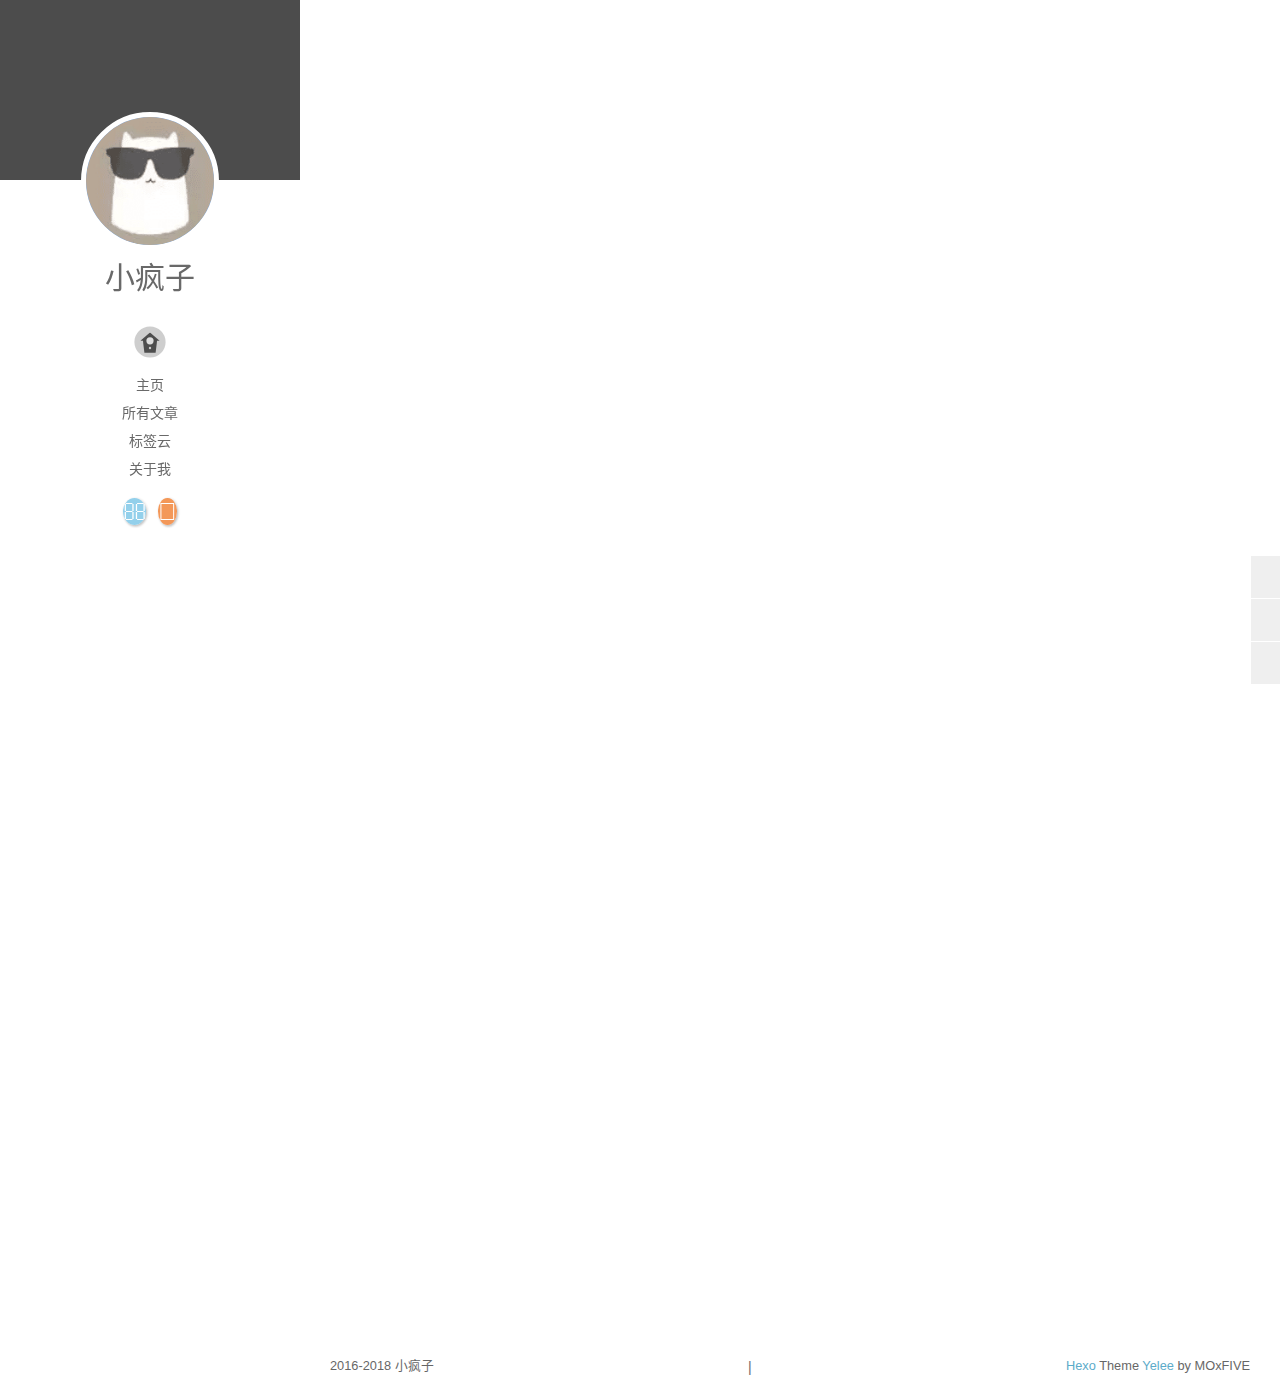
==== index.html @ b0c02532 "Site updated: 2018-03-04 10:33:25" ====
<!DOCTYPE html>
<html lang="zh-CN">
<head>

    <!--[if lt IE 9]>
        <style>body {display: none; background: none !important} </style>
        <meta http-equiv="Refresh" Content="0; url=//outdatedbrowser.com/" />
    <![endif]-->

<meta charset="utf-8">
<meta http-equiv="X-UA-Compatible" content="IE=edge, chrome=1" />
<meta name="viewport" content="width=device-width, initial-scale=1, maximum-scale=1, user-scalable=no">
<meta name="format-detection" content="telephone=no" />
<meta name="author" content="小疯子" />


    
    


<meta property="og:type" content="website">
<meta property="og:title" content="李晓华的博客">
<meta property="og:url" content="http://yoursite.com/index.html">
<meta property="og:site_name" content="李晓华的博客">
<meta property="og:locale" content="zh-CN">
<meta name="twitter:card" content="summary">
<meta name="twitter:title" content="李晓华的博客">

<link rel="apple-touch-icon" href= "/apple-touch-icon.png">


    <link rel="alternate" href="/atom.xml" title="李晓华的博客" type="application/atom+xml">



    <link rel="shortcut icon" href="/favicon.png">



    <link href="//cdn.bootcss.com/animate.css/3.5.1/animate.min.css" rel="stylesheet">



    <link href="//cdn.bootcss.com/fancybox/2.1.5/jquery.fancybox.min.css" rel="stylesheet">



    <script src="//cdn.bootcss.com/pace/1.0.2/pace.min.js"></script>
    <link href="//cdn.bootcss.com/pace/1.0.2/themes/blue/pace-theme-minimal.css" rel="stylesheet">


<link rel="stylesheet" href="/css/style.css">


    <style> .article { opacity: 0;} </style>


<link href="//cdn.bootcss.com/font-awesome/4.6.3/css/font-awesome.min.css" rel="stylesheet">


<title>李晓华的博客</title>

<script src="//cdn.bootcss.com/jquery/2.2.4/jquery.min.js"></script>
<script src="//cdn.bootcss.com/clipboard.js/1.5.10/clipboard.min.js"></script>

<script>
    var yiliaConfig = {
        fancybox: true,
        animate: true,
        isHome: true,
        isPost: false,
        isArchive: false,
        isTag: false,
        isCategory: false,
        fancybox_js: "//cdn.bootcss.com/fancybox/2.1.5/jquery.fancybox.min.js",
        scrollreveal: "//cdn.bootcss.com/scrollReveal.js/3.1.4/scrollreveal.min.js",
        search: 
    }
</script>


    <script> yiliaConfig.jquery_ui = [false]; </script>



    <script> yiliaConfig.rootUrl = "\/";</script>






</head>
<body>
  <div id="container">
    <div class="left-col">
    <div class="overlay"></div>
<div class="intrude-less">
    <header id="header" class="inner">
        <a href="/" class="profilepic">
            <img src="/img/avatar.png" class="animated zoomIn">
        </a>
        <hgroup>
          <h1 class="header-author"><a href="/">小疯子</a></h1>
        </hgroup>

        

        


        
            <div id="switch-btn" class="switch-btn">
                <div class="icon">
                    <div class="icon-ctn">
                        <div class="icon-wrap icon-house" data-idx="0">
                            <div class="birdhouse"></div>
                            <div class="birdhouse_holes"></div>
                        </div>
                        <div class="icon-wrap icon-ribbon hide" data-idx="1">
                            <div class="ribbon"></div>
                        </div>
                        
                        <div class="icon-wrap icon-link hide" data-idx="2">
                            <div class="loopback_l"></div>
                            <div class="loopback_r"></div>
                        </div>
                        
                        
                        <div class="icon-wrap icon-me hide" data-idx="3">
                            <div class="user"></div>
                            <div class="shoulder"></div>
                        </div>
                        
                    </div>
                    
                </div>
                <div class="tips-box hide">
                    <div class="tips-arrow"></div>
                    <ul class="tips-inner">
                        <li>Menu</li>
                        <li>Tags</li>
                        
                        <li>Friends</li>
                        
                        
                        <li>About Me</li>
                        
                    </ul>
                </div>
            </div>
        

        <div id="switch-area" class="switch-area">
            <div class="switch-wrap">
                <section class="switch-part switch-part1">
                    <nav class="header-menu">
                        <ul>
                        
                            <li><a href="/">主页</a></li>
                        
                            <li><a href="/archives/">所有文章</a></li>
                        
                            <li><a href="/tags/">标签云</a></li>
                        
                            <li><a href="/about/">关于我</a></li>
                        
                        </ul>
                    </nav>
                    <nav class="header-nav">
                        <ul class="social">
                            
                                <a class="fa Email" href="mailto:123@123.com" title="Email"></a>
                            
                                <a class="fa GitHub" href="#" title="GitHub"></a>
                            
                                <a class="fa RSS" href="/atom.xml" title="RSS"></a>
                            
                        </ul>
                    </nav>
                </section>
                
                
                <section class="switch-part switch-part2">
                    <div class="widget tagcloud" id="js-tagcloud">
                        <ul class="tag-list"><li class="tag-list-item"><a class="tag-list-link" href="/tags/段子/">段子</a></li></ul>
                    </div>
                </section>
                
                
                
                <section class="switch-part switch-part3">
                    <div id="js-friends">
                    
                      <a class="main-nav-link switch-friends-link" href="https://hexo.io">Hexo</a>
                    
                      <a class="main-nav-link switch-friends-link" href="https://pages.github.com/">GitHub</a>
                    
                      <a class="main-nav-link switch-friends-link" href="http://moxfive.xyz/">MOxFIVE</a>
                    
                    </div>
                </section>
                

                
                
                <section class="switch-part switch-part4">
                
                    <div id="js-aboutme">专注于前端</div>
                </section>
                
            </div>
        </div>
    </header>                
</div>
    </div>
    <div class="mid-col">
      <nav id="mobile-nav">
      <div class="overlay">
          <div class="slider-trigger"></div>
          <h1 class="header-author js-mobile-header hide"><a href="/" title="回到主页">小疯子</a></h1>
      </div>
    <div class="intrude-less">
        <header id="header" class="inner">
            <a href="/" class="profilepic">
                <img src="/img/avatar.png" class="animated zoomIn">
            </a>
            <hgroup>
              <h1 class="header-author"><a href="/" title="回到主页">小疯子</a></h1>
            </hgroup>
            
            <nav class="header-menu">
                <ul>
                
                    <li><a href="/">主页</a></li>
                
                    <li><a href="/archives/">所有文章</a></li>
                
                    <li><a href="/tags/">标签云</a></li>
                
                    <li><a href="/about/">关于我</a></li>
                
                <div class="clearfix"></div>
                </ul>
            </nav>
            <nav class="header-nav">
                        <ul class="social">
                            
                                <a class="fa Email" target="_blank" href="mailto:123@123.com" title="Email"></a>
                            
                                <a class="fa GitHub" target="_blank" href="#" title="GitHub"></a>
                            
                                <a class="fa RSS" target="_blank" href="/atom.xml" title="RSS"></a>
                            
                        </ul>
            </nav>
        </header>                
    </div>
    <link class="menu-list" tags="Tags" friends="Friends" about="About Me"/>
</nav>
      <div class="body-wrap">
  
    <article id="post-2" class="article article-type-post" itemscope itemprop="blogPost">
  
    <div class="article-meta">
      <a href="/2018/03/04/2/" class="article-date">
      <time datetime="2018-03-04T02:31:20.000Z" itemprop="datePublished">2018-03-04</time>
</a>


    </div>
  
  <div class="article-inner">
    
      <input type="hidden" class="isFancy" />
    
    
      <header class="article-header">
        
  
    <h1 itemprop="name">
      <a class="article-title" href="/2018/03/04/2/">2</a>
    </h1>
  

      </header>
      
    
    <div class="article-entry" itemprop="articleBody">
      
          
        <p>您可以在命令中指定文章的布局（layout），默认为 post，可以通过修改 _config.yml 中的 default_layout 参数来指定默认布局。</p>

      
    </div>
    
    <div class="article-info article-info-index">
      
      

      
      
      <div class="clearfix"></div>
    </div>
    
  </div>
  
</article>









  
    <article id="post-20180001" class="article article-type-post" itemscope itemprop="blogPost">
  
    <div class="article-meta">
      <a href="/2018/03/03/20180001/" class="article-date">
      <time datetime="2018-03-03T06:31:44.000Z" itemprop="datePublished">2018-03-03</time>
</a>


    </div>
  
  <div class="article-inner">
    
      <input type="hidden" class="isFancy" />
    
    
      <header class="article-header">
        
  
    <h1 itemprop="name">
      <a class="article-title" href="/2018/03/03/20180001/">转折</a>
    </h1>
  

      </header>
      
    
    <div class="article-entry" itemprop="articleBody">
      
          
        <p>有一天，一位记者来到了一片牧场，看见了一位农夫在喂牛</p>
<p>记者便上去搭讪道：“请问您每天给你的牛喂些什么呢？”</p>
<p>农夫说：“你问的是黑牛还是白牛？”</p>
<p>记者：“黑牛”</p>
<p>农夫：“玉米和小麦”</p>
<p>记者：“那白牛呢？”</p>
<p>农夫：“玉米和小麦”</p>
<p>记者愣了一下又问：“那您每天给它们喂多少斤啊？”</p>
<p>农夫：“你问的是黑牛还是白牛？”</p>
<p>记者：“黑牛”</p>
<p>农夫：“5斤”</p>
<p>记者：“那白牛呢？”</p>
<p>农夫：“5斤”</p>
<p>记者有点不耐烦，便质疑地问：“为什么同样的答案你却偏偏要让问我两次？”</p>
<p>农夫淡淡地说：“因为黑牛是我的”</p>
<p>记者：“那白牛呢？”</p>
<p>农夫：“也是我的”</p>
<p><img src="D:\文件\搭建个人博客过程\myblog\source\_posts\测试博客插图\01.jpeg" alt=""><br><img src="D:\文件\搭建个人博客过程\myblog\source\_posts\测试博客插图\01.jpeg" width="50%" height="50%"></p>
<div align="center"><br><img src="D:\文件\搭建个人博客过程\myblog\source\_posts\测试博客插图\01.jpeg" width="50%" height="50%"><br></div>
      
    </div>
    
    <div class="article-info article-info-index">
      
      

      
    <div class="article-tag tagcloud">
        <ul class="article-tag-list"><li class="article-tag-list-item"><a class="article-tag-list-link" href="/tags/段子/">段子</a></li></ul>
    </div>

      
      <div class="clearfix"></div>
    </div>
    
  </div>
  
</article>









  
  
</div>
      <footer id="footer">
    <div class="outer">
        <div id="footer-info">
            <div class="footer-left">
                <i class="fa fa-copyright"></i> 
                2016-2018 小疯子
            </div>
            <div class="footer-right">
                <a href="http://hexo.io/" target="_blank" title="A fast, simple &amp; powerful blog framework">Hexo</a>  Theme <a href="https://github.com/MOxFIVE/hexo-theme-yelee" target="_blank" title="Another simple and elegant theme for Hexo  v3.5">Yelee</a> by MOxFIVE <i class="fa fa-heart animated infinite pulse"></i>
            </div>
        </div>
        
            <div class="visit">
                
                    <span id="busuanzi_container_site_pv" style='display:none'>
                        <span id="site-visit" title="Site Visitors"><i class="fa fa-user" aria-hidden="true"></i><span id="busuanzi_value_site_uv"></span>
                        </span>
                    </span>
                
                
                    <span>| </span>
                
                
                    <span id="busuanzi_container_page_pv" style='display:none'>
                        <span id="page-visit"  title="Page Hits"><i class="fa fa-eye animated infinite pulse" aria-hidden="true"></i><span id="busuanzi_value_page_pv"></span>
                        </span>
                    </span>
                
            </div>
        
    </div>
</footer>
    </div>
    
<script data-main="/js/main.js" src="//cdn.bootcss.com/require.js/2.2.0/require.min.js"></script>

    <script>
        $(document).ready(function() {
            var iPad = window.navigator.userAgent.indexOf('iPad');
            if (iPad > -1 || $(".left-col").css("display") === "none") {
                var bgColorList = ["#9db3f4", "#414141", "#e5a859", "#f5dfc6", "#c084a0", "#847e72", "#cd8390", "#996731"];
                var bgColor = Math.ceil(Math.random() * (bgColorList.length - 1));
                $("body").css({"background-color": bgColorList[bgColor], "background-size": "cover"});
            }
            else {
                var backgroundnum = 5;
                var backgroundimg = "url(/background/bg-x.jpg)".replace(/x/gi, Math.ceil(Math.random() * backgroundnum));
                $("body").css({"background": backgroundimg, "background-attachment": "fixed", "background-size": "cover"});
            }
        })
    </script>





<div class="scroll" id="scroll">
    <a href="#" title="Back to Top"><i class="fa fa-arrow-up"></i></a>
    <a href="#comments" onclick="load$hide();" title="Comments"><i class="fa fa-comments-o"></i></a>
    <a href="#footer" title="Go to Bottom"><i class="fa fa-arrow-down"></i></a>
</div>
<script>
    // Open in New Window
    
        var oOpenInNew = {
            
            
            
            
            
            
             archives: ".archive-article-title", 
             miniArchives: "a.post-list-link", 
            
             friends: "#js-friends a", 
             socail: ".social a" 
        }
        for (var x in oOpenInNew) {
            $(oOpenInNew[x]).attr("target", "_blank");
        }
    
</script>

<script async src="https://dn-lbstatics.qbox.me/busuanzi/2.3/busuanzi.pure.mini.js">
</script>
  </div>
</body>
</html>
---- css/style.css ----
body {
  width: 100%;
}
body:before,
body:after {
  content: "";
  display: table;
}
body:after {
  clear: both;
}
html,
body,
div,
span,
applet,
object,
iframe,
h1,
h2,
h3,
h4,
h5,
h6,
p,
blockquote,
pre,
a,
abbr,
acronym,
address,
big,
cite,
code,
del,
dfn,
em,
img,
ins,
kbd,
q,
s,
samp,
small,
strike,
strong,
sub,
sup,
tt,
var,
dl,
dt,
dd,
ol,
ul,
li,
fieldset,
form,
label,
legend,
table,
caption,
tbody,
tfoot,
thead,
tr,
th,
td {
  margin: 0;
  padding: 0;
  border: 0;
  outline: 0;
  font-weight: inherit;
  font-style: inherit;
  font-family: inherit;
  font-size: 100%;
  vertical-align: baseline;
}
body {
  line-height: 1;
  color: #000;
  background: #fff;
}
ol,
ul {
  list-style: none;
}
table {
  border-collapse: separate;
  border-spacing: 0;
  vertical-align: middle;
}
caption,
th,
td {
  text-align: left;
  font-weight: normal;
  vertical-align: middle;
}
a img {
  border: none;
}
ol {
  list-style: decimal;
  padding-left: 20px;
}
ul {
  list-style: none;
}
input,
button {
  margin: 0;
  padding: 0;
}
input::-moz-focus-inner,
button::-moz-focus-inner {
  border: 0;
  padding: 0;
}
html {
  font-size: 16px;
}
body {
  font-family: "Lucida Grande", Verdana, "Helvetica Neue", Arial, "Microsoft YaHei", "PingFang SC", "Hiragino Sans GB", "WenQuanYi Micro Hei", sans-serif;
  background: #fff;
  text-rendering: optimizeLegibility;
  -moz-osx-font-smoothing: grayscale;
  -moz-font-feature-settings: "liga" on;
  color: #333;
  -webkit-overflow-scrolling: touch;
}
::selection {
  background: rgba(147,181,224,0.6);
  color: #fff;
}
h2,
h3,
h4,
h5,
h6 {
  font-family: Times, Georgia, serif;
  font-weight: bold;
}
h1,
h2,
h3 {
  display: block;
}
h1 {
  font-size: 1.6rem;
  font-family: "Segoe UI", "Lucida Grande", Verdana, "Helvetica Neue", Arial, "Microsoft YaHei", "PingFang SC", "Hiragino Sans GB", "WenQuanYi Micro Hei", sans-serif;
}
h2 {
  font-size: 1.4rem;
}
h3 {
  font-size: 1.15rem;
}
h4,
h5,
h6 {
  font-size: 1rem;
}
a {
  text-decoration: none;
  outline-width: 0;
  color: #258fb8;
  outline: none;
}
.alignleft {
  float: left;
}
.alignright {
  float: right;
}
.clearfix {
  *zoom: 1;
}
.clearfix:after {
  content: "";
  display: table;
  clear: both;
}
.inner {
  width: 1000px;
  margin: 0 auto;
}
.hide {
  display: none;
}
@media screen and (max-width: 1040px) {
  .inner {
    width: 100%;
  }
}
#container {
  min-height: 100%;
}
#container #mobile-nav {
  display: none;
}
#container #mobile-nav .overlay {
  height: 110px;
  position: absolute;
  width: 100%;
  background: #4d4d4d;
}
#container #mobile-nav .overlay.fixed {
  position: fixed;
  height: 42px;
  z-index: 99;
}
#container #mobile-nav #header {
  padding: 10px 0 0 0;
}
#container #mobile-nav #header .profilepic {
  display: block;
  position: relative;
  z-index: 100;
}
#container #mobile-nav #header .header-menu {
  height: auto;
  margin: 10px;
}
#container #mobile-nav #header .header-menu ul {
  text-align: center;
  cursor: default;
}
#container #mobile-nav #header .header-menu li {
  display: inline-block;
  margin: 3px;
}
#container .left-col {
  background: rgba(255,255,255,0.85);
  width: 300px;
  position: fixed;
  opacity: 1;
  -webkit-transition: all 0.2s ease-in;
  -moz-transition: all 0.2s ease-in;
  -ms-transition: all 0.2s ease-in;
  transition: all 0.2s ease-in;
  height: 100%;
  overflow-y: auto;
}
#container .left-col .overlay {
  width: 100%;
  height: 180px;
  background-color: #000;
  position: absolute;
  opacity: 0.7;
}
#container .left-col .intrude-less {
  width: 76%;
  text-align: center;
  margin: 112px auto 0;
}
#container .left-col li:hover {
  background: none;
  font-weight: bold;
}
#container .mid-col {
  position: absolute;
  right: 0;
  min-height: 100%;
  background: rgba(255,255,255,0.8);
  left: 300px;
  width: auto;
}
@media screen and (max-width: 800px) {
  #container .left-col {
    display: none;
  }
  #container .mid-col {
    left: 0;
  }
  #container #header .header-nav {
    position: relative;
  }
  #container #header .header-menu {
    line-height: 1.3;
    min-height: 3rem;
  }
  #container .header-author.fixed {
    position: fixed;
    top: -8px;
    width: 100%;
    color: #ddd;
  }
  #container .header-author.fixed a {
    color: #fff;
  }
  #container .overlay .slider-trigger {
    position: absolute;
    z-index: 101;
    bottom: 0;
    left: 0;
    width: 42px;
    height: 42px;
  }
  #container .overlay .slider-trigger:hover {
    background: #444;
  }
  #container .overlay .slider-trigger:before {
    color: #ddd;
    content: "\f00b";
    font: 16px FontAwesome;
    width: 16px;
    height: 16px;
    margin-left: 9px;
    margin-top: 14px;
    display: block;
  }
  #container .article-header {
    border-left: none;
    padding: 0;
    border-bottom: 1px dotted #ddd;
  }
  #container .article-header h1 {
    margin-bottom: 2px;
  }
  #container #header .header-subtitle {
    padding: 0 3em;
    font-size: 1em;
  }
  #container .article-info-index.article-info {
    padding-top: 10px;
    margin: 0;
    border-top: 1px solid #ddd;
  }
  #container .article-info-post.article-info {
    margin: 0;
    padding-top: 10px;
    border: none;
  }
  #container #viewer-box .viewer-box-l {
    font-size: 14px;
  }
  #container .article {
    margin: 0.625rem 10px;
  }
  #container .article .article-entry {
    padding-left: 0;
    padding-right: 0;
  }
  #container .article .article-entry .highlight {
    padding: 0.35em 0.6em;
  }
  #container .article .article-title {
    display: block;
    margin: 0;
    font-size: 1.5rem;
    font-weight: bold;
  }
  #container .article .article-meta {
    display: none;
  }
  #container .article-inner {
    padding: 12px;
  }
  #container .archive-article-inner .article-meta {
    top: 0;
    margin-top: 0.5em;
  }
  #container .archives .archive-article {
    padding: 0;
  }
  #container .archives .archive-article-date {
    margin-right: 0;
  }
  #container .archives .article-info {
    display: none;
  }
  #container .archive-article-inner .article-meta .archive-article-date,
  #container .share {
    padding: 3px 10px;
  }
  #container .duoshuo {
    padding: 0 13px;
  }
  #container #disqus_thread {
    padding: 0 13px;
  }
  #container #mobile-nav {
    display: block;
  }
  #container #page-nav .extend {
    opacity: 1;
  }
  #container #page-nav {
    margin-top: 1em;
  }
  #container #page-nav .page-number {
    margin-bottom: 1.5em;
  }
  #container .instagram .open-ins {
    left: 2px;
    top: -30px;
    color: #aaa;
  }
  #container .info-on-right {
    float: initial;
  }
  #container .archives-wrap {
    margin: 10px 10px 0px;
    padding: 10px;
    padding-right: 0;
  }
  #container .archives-wrap .archive-year-wrap {
    position: relative;
    padding: 0 0 0 0;
  }
  #container .archives-wrap .archive-year-wrap a {
    padding: 0 0 0 0;
  }
  #container .archives-wrap h1 {
    font-size: 1.2em;
    margin-bottom: 0.3em;
  }
  #container .archives .archive-article {
    padding: 10px 0;
    margin-left: 0;
  }
  #container #footer .footer-left {
    float: initial;
    margin-bottom: 0.5em;
  }
  #container #footer .footer-right {
    float: initial;
    margin-bottom: 1em;
  }
  #container #footer .visit {
    margin: 0;
  }
  #container .article-category::before {
    display: none;
  }
  #container .article-tag::before {
    display: none;
  }
  #container .article-meta time:before {
    display: none;
  }
  #container .visit {
    margin-top: 1em;
  }
  #container #tocButton {
    z-index: 100;
    position: fixed;
    left: 0.5em;
    top: auto; /*In order to cover style in article.styl*/
    bottom: 10px;
    padding: 0.2em 0.4em;
    border-radius: 6px;
    border-style: outset;
    background: rgba(255,255,255,0.7);
    font-size: 1em;
    font-weight: bold;
    color: #808080;
  }
  #container #tocButton:hover {
    color: #88acdb;
    font-size: 1em;
  }
  #container .toc-article {
    display: none;
    z-index: 99;
    left: 0;
    top: 38%;
    bottom: 1em;
    height: auto;
    max-height: 58%;
    width: none;
    width: auto;
    min-width: 7em;
    max-width: 61.8%;
    overflow: auto;
    margin-left: 0;
    padding: 10px;
    padding-left: 0;
    border-radius: 2.8%;
    background: none;
    font-size: 1em;
    line-height: 1.25em;
  }
  #container .toc-article .toc-title {
    display: none;
    padding: 0.3em;
    color: #fff;
    background: #d3d3d3;
    border-radius: 3px;
  }
  #container .toc-article .toc {
    padding: 0.5em;
  }
  #container .toc-article ol {
    margin: 0;
    padding: 0.5em;
    border-radius: 5px;
    background: rgba(255,255,255,0.85);
  }
  #container .toc-article ol ol {
    padding: 0.1em 0;
    padding-left: 1.2em;
  }
  #container .toc-article a {
    color: #767676;
  }
  #container .copyright {
    width: 90%;
    padding: 0.5em 0.8em;
  }
  #container .scroll {
    right: 1.2em;
  }
  #container .scroll li {
    font-size: 1.7em;
  }
  #container .hide-labels {
    z-index: 100;
    position: fixed;
    left: 0.5em;
    top: auto;
    bottom: 10px;
    padding: 0.2em 0.4em;
    border-radius: 6px;
    border-style: outset;
    opacity: 0.9;
    background: rgba(255,255,255,0.8);
    font-weight: bold;
    color: #808080;
  }
  #container #post-nav-button {
    display: none;
  }
  #container .post-list {
    visibility: hidden;
  }
  #container .ua {
    display: none !important;
  }
  #container .copyright {
    font-size: 16px;
  }
  #container .copyright .copy-path {
    display: none;
  }
  #container .tags a {
    line-height: 45px;
  }
}
.header-author {
  text-align: center;
  margin: 13px 0;
  font-family: Times, Georgia, serif;
  font-size: 30px;
  -webkit-transition: 0.3s;
  -moz-transition: 0.3s;
  -ms-transition: 0.3s;
  transition: 0.3s;
}
#header {
  width: 100%;
}
#header a {
  color: #696969;
}
#header a:hover {
  color: #b0a0aa;
}
#header .profilepic {
  text-align: center;
  display: block;
  border: 5px solid #fff;
  border-radius: 50%;
  width: 128px;
  height: 128px;
  margin: 0 auto;
  position: relative;
  overflow: hidden;
  background: #88acdb;
  -webkit-box-orient: horizontal;
  -webkit-box-pack: center;
  -webkit-box-align: center;
  text-align: center;
}
#header .profilepic img {
  width: 100%;
  height: 100%;
  border-radius: 50%;
  -webkit-animation-duration: 0.4s;
  -moz-animation-duration: 0.4s;
  -ms-animation-duration: 0.4s;
  animation-duration: 0.4s;
  -webkit-animation-delay: 0.3s;
  -moz-animation-delay: 0.3s;
  -ms-animation-delay: 0.3s;
  animation-delay: 0.3s;
  -webkit-animation-duration: 0.4s;
  -webkit-animation-delay: 0.3s;
}
#header .profilepic:hover {
  background: #fff;
  border: 5px solid #88acdb;
  -webkit-box-shadow: 0 0 1.5em #88acdb;
  box-shadow: 0 0 1.5em #88acdb;
  -webkit-animation: profilepic 0.15s linear infinite alternate;
  -moz-animation: profilepic 0.15s linear infinite alternate;
  -ms-animation: profilepic 0.15s linear infinite alternate;
  animation: profilepic 0.15s linear infinite alternate;
  -webkit-animation: profilepic 0.15s linear infinite alternate;
}
@-moz-keyframes profilepic {
  0% {
    right: 4px;
    top: 1x;
  }
  100% {
    right: 0px;
    top: -1px;
  }
}
@-webkit-keyframes profilepic {
  0% {
    right: 4px;
    top: 1x;
  }
  100% {
    right: 0px;
    top: -1px;
  }
}
@-o-keyframes profilepic {
  0% {
    right: 4px;
    top: 1x;
  }
  100% {
    right: 0px;
    top: -1px;
  }
}
@keyframes profilepic {
  0% {
    right: 4px;
    top: 1x;
  }
  100% {
    right: 0px;
    top: -1px;
  }
}
#header .header-subtitle {
  text-align: center;
  color: #999;
  font-size: 0.875rem;
  line-height: 1.75;
  overflow: hidden;
  text-overflow: ellipsis;
  display: -webkit-box;
  -webkit-line-clamp: 2;
  -webkit-box-orient: vertical;
}
#header .header-menu {
  font-weight: 550;
  line-height: 1.75rem;
  font-family: inherit;
  cursor: pointer;
  text-transform: uppercase;
  float: none;
  min-height: 5.25rem;
  max-height: 8.75rem;
  overflow: visible;
  text-align: center;
  display: -webkit-box;
  -webkit-box-orient: horizontal;
  -webkit-box-pack: center;
  -webkit-box-align: center;
}
#header .header-menu li {
  cursor: default;
}
#header .header-menu li a {
  font-size: 0.875rem;
  min-width: 300px;
}
#header .switch-area {
  position: relative;
  width: 100%;
  overflow: hidden;
  min-height: 260px;
  font-size: 0.875rem;
}
#header .switch-area .switch-wrap {
  -webkit-transition: -webkit-transform 0.3s ease-in;
  -moz-transition: -moz-transform 0.3s ease-in;
  -ms-transition: -ms-transform 0.3s ease-in;
  transition: transform 0.3s ease-in;
  position: relative;
}
#header .turn-left {
  -webkit-transform: translate(-100%, 0);
  -moz-transform: translate(-100%, 0);
  -ms-transform: translate(-100%, 0);
  transform: translate(-100%, 0);
}
#header .header-nav {
  width: 100%;
  position: absolute;
  -webkit-transition: -webkit-transform 0.3s ease-in;
  -moz-transition: -moz-transform 0.3s ease-in;
  -ms-transition: -ms-transform 0.3s ease-in;
  transition: transform 0.3s ease-in;
}
#header .switch-part {
  width: 100%;
  position: absolute;
}
#header .switch-part1 {
  left: 0;
}
#header .switch-part2 {
  left: 100%;
  overflow-y: auto;
  max-height: 260px;
  font-size: 0.75rem;
}
#header .switch-part3 {
  left: 200%;
  line-height: 1.6;
  overflow-y: auto;
  max-height: 260px;
}
#header .switch-part3 .switch-friends-link {
  display: inline-block;
  margin-right: 9px;
  border-radius: 3px;
  padding: 5px;
}
#header .switch-part3 .switch-friends-link:hover {
  background: #88acdb;
  color: #fff;
}
#header .switch-part4 {
  left: 300%;
  text-align: left;
  line-height: 30px;
}
#header .header-nav .social {
  margin-top: 10px;
  text-align: center;
  font-family: Arial;
}
#header .header-nav .social a {
  width: 37px;
  height: 37px;
  border-radius: 50%;
  margin: 0 2px 6px;
  vertical-align: middle;
  font-size: 24.42px;
  line-height: 37px;
  text-align: center;
  color: #fff;
  background: #6f7170;
  opacity: 0.75;
  -webkit-box-shadow: 1px 2px 2px rgba(0,0,0,0.1), 1px 1px 3px rgba(0,0,0,0.3);
  box-shadow: 1px 2px 2px rgba(0,0,0,0.1), 1px 1px 3px rgba(0,0,0,0.3);
}
#header .header-nav .social a:hover {
  opacity: 1;
  -webkit-transform: scale(1.1);
  -moz-transform: scale(1.1);
  -ms-transform: scale(1.1);
  transform: scale(1.1);
}
#header .header-nav .social .新浪微博 {
  background: url("/img/新浪微博.png") center no-repeat #ecc260;
  -webkit-background-size: 80%;
  -moz-background-size: 80%;
  background-size: 80%;
}
#header .header-nav .social .知乎 {
  background: url("/img/知乎.png") center no-repeat #0078d8;
  -webkit-background-size: 90%;
  -moz-background-size: 90%;
  background-size: 90%;
}
#header .header-nav .social .豆瓣 {
  background: url("/img/豆瓣.png") center no-repeat #06c611;
  -webkit-background-size: 88%;
  -moz-background-size: 88%;
  background-size: 88%;
}
#header .header-nav .social .V2EX {
  background: url("/img/V2EX.png") center no-repeat #e4cdb4;
  -webkit-background-size: 78%;
  -moz-background-size: 78%;
  background-size: 78%;
}
#header .header-nav .social .TiddlyWiki {
  background: url("/img/TiddlyWiki.png") center no-repeat #6283dd;
  -webkit-background-size: 82%;
  -moz-background-size: 82%;
  background-size: 82%;
}
#header .header-nav .social .简书 {
  background: url("/img/简书.png") center no-repeat #e99888;
  -webkit-background-size: 82%;
  -moz-background-size: 82%;
  background-size: 82%;
}
#header .header-nav .social .SegmentFault {
  background: url("/img/SegmentFault.png") center no-repeat #018f56;
  -webkit-background-size: 80%;
  -moz-background-size: 80%;
  background-size: 80%;
}
#header .header-nav .social .网易云音乐 {
  background: url("/img/网易云音乐.png") center no-repeat #e51e02;
  -webkit-background-size: 80%;
  -moz-background-size: 80%;
  background-size: 80%;
}
#header .header-nav .social .虾米音乐 {
  background: url("/img/虾米音乐.png") center no-repeat #ff6a00;
  -webkit-background-size: 82%;
  -moz-background-size: 82%;
  background-size: 82%;
}
#header .header-nav .social .CSDN {
  background: url("/img/CSDN.png") center no-repeat #f00;
  -webkit-background-size: 82%;
  -moz-background-size: 82%;
  background-size: 82%;
}
#header .header-nav .social .博客园 {
  background: url("/img/博客园.png") center no-repeat #217ed4;
  -webkit-background-size: 95%;
  -moz-background-size: 95%;
  background-size: 95%;
}
#header .header-nav .social .Plunker {
  background: url("/img/Plunker.png") center no-repeat #000;
  -webkit-background-size: 90%;
  -moz-background-size: 90%;
  background-size: 90%;
}
#header .header-nav .social .LOFTER {
  background: url("/img/LOFTER.png") center no-repeat #316061;
  -webkit-background-size: 75%;
  -moz-background-size: 75%;
  background-size: 75%;
}
#header .header-nav .social .Coding {
  background: url("/img/Coding.png") center no-repeat #fff;
  -webkit-background-size: 88%;
  -moz-background-size: 88%;
  background-size: 88%;
}
#header .header-nav .social .bilibili {
  background: url("/img/bilibili.png") center no-repeat #f589a0;
  -webkit-background-size: 100%;
  -moz-background-size: 100%;
  background-size: 100%;
}
#header .header-nav .social .AcFun {
  background: url("/img/AcFun.png") center no-repeat #fbc054;
  -webkit-background-size: 90%;
  -moz-background-size: 90%;
  background-size: 90%;
}
#header .header-nav .social .niconico {
  background: url("/img/niconico.png") center no-repeat #fff;
  -webkit-background-size: 70%;
  -moz-background-size: 70%;
  background-size: 70%;
}
#header .header-nav .social .Quora {
  background: url("/img/Quora.png") center no-repeat #b92b27;
  -webkit-background-size: 103%;
  -moz-background-size: 103%;
  background-size: 103%;
}
#header .header-nav .social .GitHub {
  background: url("//cdn.bootcss.com/logos/0.2.0/github-octocat.svg") no-repeat #fff;
  -webkit-background-size: 90%;
  -moz-background-size: 90%;
  background-size: 90%;
  background-position: 50% 100%;
}
#header .header-nav .social .CodePen {
  background: url("//cdn.bootcss.com/logos/0.2.0/codepen-icon.svg") no-repeat #000;
  -webkit-background-size: 70%;
  -moz-background-size: 70%;
  background-size: 70%;
  background-position: 50% 50%;
}
#header .header-nav .social .RSS {
  background: #ef7522;
}
#header .header-nav .social .RSS::before {
  content: '\f09e';
}
#header .header-nav .social .Google {
  background: #c83d20;
}
#header .header-nav .social .Google::before {
  content: '\f1a0';
}
#header .header-nav .social .Twitter {
  background: #55cff8;
}
#header .header-nav .social .Twitter::before {
  content: '\f099';
}
#header .header-nav .social .LinkedIn {
  background: #005a87;
}
#header .header-nav .social .LinkedIn::before {
  content: '\f0e1';
}
#header .header-nav .social .Email {
  background: #6fc0e4;
}
#header .header-nav .social .Email::before {
  content: '\f003';
}
#header .header-nav .social .Facebook {
  background: #3b5998;
}
#header .header-nav .social .Facebook::before {
  content: '\f09a';
}
#header .header-nav .social .QQ {
  background: #1cbcef;
}
#header .header-nav .social .QQ::before {
  content: '\f1d6';
}
#header .header-nav .social .微信 {
  background: #8cdc49;
}
#header .header-nav .social .微信::before {
  content: '\f1d7';
}
#header .header-nav .social .PayPal {
  background: #03a4e4;
}
#header .header-nav .social .PayPal::before {
  content: '\f1ed';
}
#header .header-nav .social .StackOverflow {
  background: #f48024;
}
#header .header-nav .social .StackOverflow::before {
  content: '\f16c';
}
#header .header-nav .social .Instagram {
  background: #bab0a6;
}
#header .header-nav .social .Instagram::before {
  content: '\f16d';
}
#header .header-nav .social .Flickr {
  background: #0365c8;
}
#header .header-nav .social .Flickr::before {
  content: '\f16e';
}
#header .header-nav .social .reddit {
  background: #0278d1;
}
#header .header-nav .social .reddit::before {
  content: '\f281';
}
#header .header-nav .social .Medium {
  background: #00ab6b;
}
#header .header-nav .social .Medium::before {
  content: '\f23a';
}
#header .header-nav .social .Tumblr {
  background: #3a5976;
}
#header .header-nav .social .Tumblr::before {
  content: '\f173';
}
#header .header-nav .social ._500px {
  background: #0099e5;
}
#header .header-nav .social ._500px::before {
  content: '\f26e';
}
.duoshuo {
  padding: 0 40px;
}
#disqus_thread {
  padding: 0 40px;
}
#scroll {
  right: 0;
}
.scroll {
  z-index: 999;
  position: fixed;
  top: 61.8%;
  text-align: center;
  line-height: 42px;
}
.scroll a {
  display: block;
  width: 29px;
  height: 42px;
  font-size: 28px;
  background: rgba(215,216,215,0.4);
}
.scroll a .fa {
  color: rgba(255,255,255,0.8);
}
.scroll a:hover {
  background: rgba(147,181,224,0.3) !important;
}
.scroll a:hover .fa {
  color: #fff;
}
.scroll a:not(:last-child) {
  border-bottom: 1px solid #fff;
}
.hide-labels {
  position: fixed;
  left: 378px;
  top: 30px;
  padding: 1px;
  border: none;
  border-radius: 5px;
  cursor: pointer;
  outline: none;
  font-family: inherit;
  font-size: 0.9em;
  font-weight: bold;
  color: #666;
  background: none;
  opacity: 0.32;
  -webkit-appearance: none;
}
.hide-labels:hover {
  color: #88acdb;
  opacity: 1;
}
#post-nav-button {
  left: 300px;
  top: 61.8%;
}
#post-nav-button a {
  border-bottom-color: transparent;
  background: none;
  cursor: pointer;
}
#post-nav-button a .fa-times {
  display: none;
}
.post-list {
  display: none;
  text-align: left;
  font-size: 0.9em;
  line-height: 1.3em;
  list-style: decimal;
}
.post-list li {
  margin: 0.4em 0 0.1em 0.7em;
}
.post-list li a {
  color: #808080;
}
.post-list li a:hover {
color
  text-decoration: none;
}
.post-list li:hover a {
  color: #88acdb;
}
.pace .pace-progress {
  background: #77b6ff;
  -webkit-box-shadow: 0 0 10px rgba(119,182,255,0.7);
  box-shadow: 0 0 10px rgba(119,182,255,0.7);
}
.article-entry ul > li,
.share,
.article-category::before,
.article-tag::before,
.article-meta time:before {
  text-rendering: auto;
  -webkit-font-smoothing: antialiased;
  -moz-osx-font-smoothing: grayscale;
}
.youyan {
  padding: 20px 40px;
}
@media (max-width: 767px) {
  .youyan {
    padding: 20px 10px;
  }
}
.archives-wrap {
  position: relative;
  margin: 0 30px;
  padding-right: 1.5em;
  border-bottom: 1px solid #eee;
  background: #fff;
}
.archives-wrap:first-child {
  margin-top: 30px;
}
.archives-wrap:last-child {
  margin-bottom: 80px;
}
.archives-wrap .archive-year-wrap {
  line-height: 35px;
  width: 200px;
  position: absolute;
  padding-top: 20px;
  font-size: 1.8em;
}
.archives-wrap .archive-year-wrap a {
  color: #666;
  font-weight: bold;
  padding-left: 48px;
}
.archives {
  position: relative;
}
.archives .article-info {
  border: none;
}
.archives .archive-article {
  margin-left: 160px;
  padding: 0.5em 0;
  border-bottom: 1px solid #eee;
  border-top: 1px solid #fff;
  position: relative;
}
.archives .archive-article:first-child {
  border-top: 1em;
  padding-top: 20px;
}
.archives .archive-article:last-child {
  border-bottom: none;
}
.archives .archive-article-title {
  font-size: 1.125rem;
  color: #333;
  -webkit-transition: color 0.3s;
  -moz-transition: color 0.3s;
  -ms-transition: color 0.3s;
  transition: color 0.3s;
}
.archives .archive-article-title:hover {
  color: #657b83;
}
.archives .archive-article-title span {
  display: block;
  color: #a8a8a8;
  font-size: 12px;
  line-height: 14px;
  height: 7px;
  padding-left: 2px;
}
.archives .archive-article-title span:before {
  display: inline-block;
  content: "“";
  font-family: serif;
  font-size: 30px;
  float: left;
  margin: 4px 4px 0 -12px;
  color: #c8c8c8;
}
.archive-article-inner .archive-article-header {
  position: relative;
}
.archive-article-inner .article-meta {
  position: relative;
  float: right;
  margin-top: -0.277777777777778rem;
  padding-right: 0;
  color: #555;
  background: none;
  text-align: right;
  width: auto;
}
.archive-article-inner .article-meta .article-date time {
  color: #aaa;
}
.archive-article-inner .article-meta .archive-article-date,
.archive-article-inner .article-meta .article-tag-list {
  margin-right: 1em;
  display: -moz-inline-stack;
  display: inline-block;
  vertical-align: middle;
  zoom: 1;
  color: #666;
  font-size: 14px;
}
.archive-article-inner .article-meta .archive-article-date {
  cursor: default;
  font-size: 0.875rem;
  margin-bottom: 5px;
  margin-top: -10px;
}
.archive-article-inner .article-meta .archive-article-date time:before {
  content: "\f073";
  color: #999;
  position: relative;
  margin-right: 10px;
  font: 16px FontAwesome;
}
.archive-article-inner .article-meta .article-category:before {
  float: left;
  margin-top: 1px;
  left: 15px;
}
.archive-article-inner .article-meta .article-category .article-category-link {
  width: auto;
  max-width: 83px;
  padding-left: 10px;
}
.archive-article-inner .article-meta .article-tag-list {
  margin-top: 0px;
}
.archive-article-inner .article-meta .article-tag-list:before {
  left: 15px;
}
.archive-article-inner .article-meta .article-tag-list .article-tag-list-item {
  display: inline-block;
  width: auto;
  max-width: 83px;
  padding-left: 8px;
  font-size: 12px;
}
.archives-wrap {
  background: rgba(255,255,255,0.4);
}
.archives-wrap .archives {
  background: transparent;
}
.body-wrap {
  margin-bottom: 126px;
  overflow: hidden;
}
.article {
  margin: 30px;
  margin-bottom: 5px;
  position: relative;
  background: rgba(255,255,255,0.45);
  -webkit-transition: all 0.2s ease-in;
}
.article.show {
  visibility: visible;
  -webkit-animation: cd-bounce-1 0.6s;
  -moz-animation: cd-bounce-1 0.6s;
  -webkit-animation: cd-bounce-1 0.6s;
  -moz-animation: cd-bounce-1 0.6s;
  -ms-animation: cd-bounce-1 0.6s;
  animation: cd-bounce-1 0.6s;
}
.article.hidden {
  visibility: hidden;
}
.article img {
  max-width: 100%;
  margin: 0.5em auto;
}
@-webkit-keyframes cd-bounce-1 {
  0% {
    opacity: 0;
    -webkit-transform: scale(1);
  }
  60% {
    opacity: 1;
    -webkit-transform: scale(1.01);
  }
  100% {
    -webkit-transform: scale(1);
  }
}
@-moz-keyframes cd-bounce-1 {
  0% {
    opacity: 0;
    -moz-transform: scale(1);
  }
  60% {
    opacity: 1;
    -moz-transform: scale(1.01);
  }
  100% {
    -moz-transform: scale(1);
  }
}
.article-index {
  margin-left: 200px;
  padding: 15px 0;
  margin-right: 75px;
}
.article-index .brief {
  display: block;
  color: #a8a8a8;
  font-size: 12px;
  line-height: 14px;
  height: 7px;
  padding-left: 2px;
}
.article-index .brief:before {
  display: inline-block;
  content: "“";
  font-family: serif;
  font-size: 30px;
  float: left;
  margin: 4px 4px 0 -12px;
  color: #c8c8c8;
}
.article-title {
  color: #696969;
  margin-left: 0px;
  font-weight: 400;
  line-height: 1.3;
  margin-bottom: 20px;
  -webkit-transition: color 0.3s;
  -moz-transition: color 0.3s;
  -o-transition: color 0.3s;
  -webkit-transition: color 0.3s;
  -moz-transition: color 0.3s;
  -ms-transition: color 0.3s;
  transition: color 0.3s;
}
.article-title:hover {
  color: #b0a0aa;
}
.article-inner {
  position: relative;
  margin-bottom: 0px;
  padding-bottom: 0.5em;
  word-break: break-word;
  -webkit-box-shadow: 3px 2px 8px rgba(0,0,0,0.07);
  box-shadow: 3px 2px 8px rgba(0,0,0,0.07);
}
.article-header {
  border-left: 6px solid #eee;
  padding: 15px 8.2em 15px 25px;
}
.article-header:hover {
  border-left: 5px solid #9c9;
}
.article-info li:hover {
  background: none;
}
.article-info-index.article-info {
  padding-top: 20px;
  margin: 30px 30px 0 30px;
  border-top: 1px solid #ddd;
}
.article-info-post.article-info {
  padding: 0;
  border: none;
  margin: -30px 0 20px 30px;
}
.article-entry {
  line-height: 1.65em;
  padding: 0 2em;
  font-size: 1rem;
}
.article-entry blockquote {
  padding: 0.4em 20px;
  margin: 0.5em auto;
  border-left: 4px solid rgba(147,181,224,0.4);
  background: rgba(255,255,255,0.4);
  -webkit-box-shadow: 1px 1px 1px rgba(0,0,0,0.1);
  box-shadow: 1px 1px 1px rgba(0,0,0,0.1);
}
.article-entry blockquote p {
  margin: 0.4em auto;
}
.article-entry blockquote blockquote {
  border-left: none;
}
.article-entry blockquote footer {
  font-style: italic;
}
.article-entry blockquote footer cite::before {
  content: "—";
  padding: 0 0.3em;
}
.article-entry a:hover {
  text-decoration: underline;
  color: #9c9;
}
.article-entry p {
  margin: 0.85em auto;
  line-height: 1.7;
}
.article-entry em {
  font-style: italic;
}
.article-entry video {
  max-width: 100%;
}
.article-entry strong {
  font-weight: bold;
}
.article-entry li strong {
  color: #708090;
}
.article-entry .caption {
  display: block;
  font-size: 0.8em;
  color: #aaa;
}
.article-entry hr {
  height: 0;
  margin-top: 20px;
  margin-bottom: 20px;
  border-left: 0;
  border-right: 0;
  border-top: 1px solid #ddd;
  border-bottom: 1px solid #fff;
}
.article-entry .table-area {
  overflow: auto;
}
.article-entry table {
  width: 100%;
  max-width: 65em;
  border: 1px solid #dedede;
  margin: 15px auto;
  border-collapse: collapse;
  empty-cells: show;
}
.article-entry table tr,
.article-entry table td {
  height: 35px;
}
.article-entry table th {
  font-weight: bold;
  text-align: center;
  background: rgba(158,188,226,0.2);
  white-space: nowrap;
}
.article-entry table tbody tr:hover {
  background: #efefef;
}
.article-entry table td,
.article-entry table th {
  border: 1px solid #dedede;
  padding: 0 10px;
}
.article-entry table tr:nth-child(2n) {
  background: rgba(158,188,226,0.12);
}
.article-entry table td:nth-child(1) {
  white-space: nowrap;
}
.article-entry li {
  margin: 0.1em;
  font-size: 1rem;
}
.article-entry ul,
.article-entry ol {
  margin: 10px 0;
}
.article-entry ul li.task-list,
.article-entry ol li.task-list {
  list-style: none;
  margin-left: 0;
}
.article-entry ul li.task-list::before,
.article-entry ol li.task-list::before {
  display: none;
}
.article-entry li ul,
.article-entry li ol {
  margin-left: 30px;
}
.article-entry ul > li:before {
  content: "";
  background: #dedede;
}
.article-entry ul > li:before {
  display: inline-block;
  content: "";
  width: 0.4em;
  height: 0.4em;
  margin-right: 0.5em;
  margin-bottom: 0.11em;
  border: 1px solid #d3d3d3;
  border-radius: 50%;
  background: #d3d3d3;
}
.article-entry h1 {
  margin-top: 30px;
}
.article-entry h2 {
  margin: 0.5em auto;
  color: #66be66;
  padding-bottom: 5px;
  border-bottom: 1px solid #ddd;
  text-align: center;
  font-size: 1.5rem;
}
.article-entry h2:hover {
  color: #88acdb;
}
.article-entry h2::before,
.article-entry h2::after {
  content: " —— ";
  font-family: Arial;
}
.article-entry h3 {
  margin: 0.5em auto;
  color: #438aac;
  background: rgba(243,248,253,0.6);
  border: 1px solid #d2e8fa;
  padding: 0.2em 0.6em;
  -webkit-box-shadow: 1px 1px 1px rgba(0,0,0,0.15);
  box-shadow: 1px 1px 1px rgba(0,0,0,0.15);
}
.article-entry h3:hover a {
  text-decoration: underline;
}
.article-entry h3::after {
  content: " >";
}
.article-entry h4,
.article-entry h5,
.article-entry h6 {
  margin-top: 20px;
  color: #574c4c;
  padding-bottom: 5px;
  border-bottom: 1px solid #ddd;
}
.article-entry figure table {
  border: none;
  width: auto;
  margin: 0;
}
.article-entry figure table tbody tr:hover {
  background: none;
}
.article-meta {
  position: absolute;
  right: 0;
  top: 23px;
  width: 9rem;
  padding-right: 1.2rem;
  font-size: 0.875rem;
  text-align: right;
  z-index: 1;
}
.article-meta time {
  color: #aaa;
  float: right;
}
.article-meta time:before {
  margin-top: 0px;
  margin-right: 4px;
  content: "\f073";
  font: 1em FontAwesome;
  color: #999;
}
.article-meta a:nth-child(2) {
  clear: right;
  float: right;
  padding-top: 0.45rem;
  color: #999;
}
.article-meta a:nth-child(2):hover {
  color: #258fb8;
  font-size: 110%;
}
.article-meta a:nth-child(2) i {
  vertical-align: top;
}
.article-more-link {
  float: right;
  margin-top: 5px;
}
.article-more-link a {
  padding: 2px 4px;
  -webkit-border-radius: 2px;
  -moz-border-radius: 2px;
  border-radius: 2px;
  background: #88acdb;
  color: #fff;
  font-size: 0.9rem;
  line-height: 1em;
  white-space: nowrap;
  -webkit-transition: background 0.3s;
  -moz-transition: background 0.3s;
  -ms-transition: background 0.3s;
  transition: background 0.3s;
  opacity: 0.75;
}
.article-more-link a:hover {
  background: #9c9;
  opacity: 1;
}
.article-more-link a.hidden {
  visibility: hidden;
}
.article-more-link:hover {
  -webkit-transform: scale(1.06);
  -moz-transform: scale(1.06);
  -ms-transform: scale(1.06);
  transform: scale(1.06);
}
#article-nav {
  display: table;
  width: 100%;
  height: 2.5em;
  margin: 1em auto;
  font-size: 1rem;
  background: rgba(158,188,226,0.75);
}
#article-nav:hover {
  background: #93b5e0;
}
.article-nav-title {
  display: table-cell;
  vertical-align: middle;
}
.article-nav-title a {
  color: #fff;
}
.article-nav-title a:hover {
  font-style: italic;
}
#article-nav-older {
  padding-right: 1em;
  text-align: right;
}
#article-nav-older::after {
  padding-left: 0.5em;
  content: "→";
  color: #fff;
  font-weight: bold;
  font-family: Calibri;
}
#article-nav-newer {
  padding-left: 1em;
  text-align: left;
}
#article-nav-newer::before {
  padding-right: 0.5em;
  content: "←";
  color: #fff;
  font-weight: bold;
  font-family: Calibri;
}
#intro {
  display: inline;
  font-weight: normal;
  font-size: inherit;
  opacity: 0;
  color: #fff;
}
#intro::before,
#intro::after {
  content: none;
}
li:hover {
  background: rgba(158,188,226,0.21);
}
.article-entry > ol:last-child > li:nth-child(2n) {
  background: rgba(158,188,226,0.12);
}
.article-entry > ol:last-child li {
  word-break: break-all;
}
.article-entry > ol:last-child li:hover {
  background: #f0f0f0;
}
#tocButton {
  position: fixed;
  left: 220px;
  top: 385px;
  font-size: 0.9em;
  font-weight: bold;
  font-family: inherit;
  color: #d3d3d3;
  cursor: pointer;
  background: none;
  border: none;
  outline: none;
  -webkit-appearance: none;
}
#tocButton:hover {
  color: #88acdb;
}
.toc-article {
  position: fixed;
  width: 230px;
  top: 378px;
  bottom: 1em;
  left: 0;
  margin-left: 0;
  padding: 6px 10px 10px 50px;
  border-radius: 2.8%;
  overflow: auto;
}
#toc {
  font-size: 0.9rem;
  line-height: 1.65em;
}
#toc .toc-title {
  font-weight: bold;
  color: #808080;
}
#toc .toc-title.clickable {
  cursor: pointer;
}
#toc .toc-title.clickable:hover {
  color: #88acdb;
}
#toc .toc-title.clickable:active {
  color: #d3d3d3;
}
#toc ol.toc {
  margin-left: 0;
  padding: 0.7em;
  padding-right: 0;
}
#toc ol.toc li.toc-item {
  list-style-type: none;
}
#toc ol.toc li.toc-item i {
  display: inline-block;
  margin-left: -0.9em;
  width: 0.9em;
  color: #b3b3b3;
  font-weight: bold;
  cursor: pointer;
}
#toc ol.toc li.toc-item i:hover {
  color: #000;
}
#toc ol.toc li.toc-item i.hide {
  display: none;
}
#toc ol.toc li.toc-item:hover {
  background: none;
}
#toc ol.toc a.toc-link {
  color: #808080;
}
#toc ol.toc a.toc-link:visited {
  color: #f48385;
}
#toc ol.toc a.toc-link:hover {
  color: #88acdb;
  text-decoration: none;
  background: rgba(158,188,226,0.21);
}
#toc ol.toc ol.toc-child {
  padding-left: 1.25em;
  margin: 4px 0;
}
.copyright {
  width: 85%;
  max-width: 45em;
  margin: 1.2em auto 0;
  padding: 0.5em 1.8em;
  border: 1px solid #d3d3d3;
  font-size: 0.93rem;
  line-height: 1.6em;
  word-break: break-all;
  background: rgba(255,255,255,0.4);
}
.copyright span {
  display: inline-block;
  width: 5.8em;
  color: #b5b5b5;
  font-weight: bold;
}
.copyright a {
  color: #808080;
}
.copyright a:hover {
  color: #a3d2a3;
  text-decoration: underline;
}
.copyright:hover .fa-clipboard {
  color: #000;
}
.copyright .copy-path {
  margin-left: 1em;
  width: 1em;
}
.copyright .copy-path:hover {
  color: #808080;
  cursor: pointer;
}
aside.comment-bar {
  display: block;
  cursor: pointer;
  background: rgba(255,255,255,0.3);
  padding: 0.5rem;
  -webkit-box-shadow: 3px 2px 8px rgba(0,0,0,0.07);
  box-shadow: 3px 2px 8px rgba(0,0,0,0.07);
  text-align: center;
  font-size: 2rem;
}
aside.comment-bar i.fa-spinner {
  display: none;
}
aside.comment-bar a {
  display: inline-block;
  width: 3em;
}
aside.comment-bar a span {
  font-size: 1.5rem;
}
aside.comment-bar:active {
  background: none;
}
@-moz-keyframes cd-bounce-1 {
  0% {
    opacity: 0;
    -webkit-transform: scale(1);
    -moz-transform: scale(1);
    -ms-transform: scale(1);
    -o-transform: scale(1);
    -webkit-transform: scale(1);
    -moz-transform: scale(1);
    -ms-transform: scale(1);
    transform: scale(1);
  }
  60% {
    opacity: 1;
    -webkit-transform: scale(1.01);
    -moz-transform: scale(1.01);
    -ms-transform: scale(1.01);
    -o-transform: scale(1.01);
    -webkit-transform: scale(1.01);
    -moz-transform: scale(1.01);
    -ms-transform: scale(1.01);
    transform: scale(1.01);
  }
  100% {
    -webkit-transform: scale(1);
    -moz-transform: scale(1);
    -ms-transform: scale(1);
    -o-transform: scale(1);
    -webkit-transform: scale(1);
    -moz-transform: scale(1);
    -ms-transform: scale(1);
    transform: scale(1);
  }
}
@-webkit-keyframes cd-bounce-1 {
  0% {
    opacity: 0;
    -webkit-transform: scale(1);
    -moz-transform: scale(1);
    -ms-transform: scale(1);
    -o-transform: scale(1);
    -webkit-transform: scale(1);
    -moz-transform: scale(1);
    -ms-transform: scale(1);
    transform: scale(1);
  }
  60% {
    opacity: 1;
    -webkit-transform: scale(1.01);
    -moz-transform: scale(1.01);
    -ms-transform: scale(1.01);
    -o-transform: scale(1.01);
    -webkit-transform: scale(1.01);
    -moz-transform: scale(1.01);
    -ms-transform: scale(1.01);
    transform: scale(1.01);
  }
  100% {
    -webkit-transform: scale(1);
    -moz-transform: scale(1);
    -ms-transform: scale(1);
    -o-transform: scale(1);
    -webkit-transform: scale(1);
    -moz-transform: scale(1);
    -ms-transform: scale(1);
    transform: scale(1);
  }
}
@-o-keyframes cd-bounce-1 {
  0% {
    opacity: 0;
    -webkit-transform: scale(1);
    -moz-transform: scale(1);
    -ms-transform: scale(1);
    -o-transform: scale(1);
    -webkit-transform: scale(1);
    -moz-transform: scale(1);
    -ms-transform: scale(1);
    transform: scale(1);
  }
  60% {
    opacity: 1;
    -webkit-transform: scale(1.01);
    -moz-transform: scale(1.01);
    -ms-transform: scale(1.01);
    -o-transform: scale(1.01);
    -webkit-transform: scale(1.01);
    -moz-transform: scale(1.01);
    -ms-transform: scale(1.01);
    transform: scale(1.01);
  }
  100% {
    -webkit-transform: scale(1);
    -moz-transform: scale(1);
    -ms-transform: scale(1);
    -o-transform: scale(1);
    -webkit-transform: scale(1);
    -moz-transform: scale(1);
    -ms-transform: scale(1);
    transform: scale(1);
  }
}
@keyframes cd-bounce-1 {
  0% {
    opacity: 0;
    -webkit-transform: scale(1);
    -moz-transform: scale(1);
    -ms-transform: scale(1);
    -o-transform: scale(1);
    -webkit-transform: scale(1);
    -moz-transform: scale(1);
    -ms-transform: scale(1);
    transform: scale(1);
  }
  60% {
    opacity: 1;
    -webkit-transform: scale(1.01);
    -moz-transform: scale(1.01);
    -ms-transform: scale(1.01);
    -o-transform: scale(1.01);
    -webkit-transform: scale(1.01);
    -moz-transform: scale(1.01);
    -ms-transform: scale(1.01);
    transform: scale(1.01);
  }
  100% {
    -webkit-transform: scale(1);
    -moz-transform: scale(1);
    -ms-transform: scale(1);
    -o-transform: scale(1);
    -webkit-transform: scale(1);
    -moz-transform: scale(1);
    -ms-transform: scale(1);
    transform: scale(1);
  }
}
.archives-wrap {
  position: relative;
  margin: 0 30px;
  padding-right: 1.5em;
  border-bottom: 1px solid #eee;
  background: #fff;
}
.archives-wrap:first-child {
  margin-top: 30px;
}
.archives-wrap:last-child {
  margin-bottom: 80px;
}
.archives-wrap .archive-year-wrap {
  line-height: 35px;
  width: 200px;
  position: absolute;
  padding-top: 20px;
  font-size: 1.8em;
}
.archives-wrap .archive-year-wrap a {
  color: #666;
  font-weight: bold;
  padding-left: 48px;
}
.archives {
  position: relative;
}
.archives .article-info {
  border: none;
}
.archives .archive-article {
  margin-left: 160px;
  padding: 0.5em 0;
  border-bottom: 1px solid #eee;
  border-top: 1px solid #fff;
  position: relative;
}
.archives .archive-article:first-child {
  border-top: 1em;
  padding-top: 20px;
}
.archives .archive-article:last-child {
  border-bottom: none;
}
.archives .archive-article-title {
  font-size: 1.125rem;
  color: #333;
  -webkit-transition: color 0.3s;
  -moz-transition: color 0.3s;
  -ms-transition: color 0.3s;
  transition: color 0.3s;
}
.archives .archive-article-title:hover {
  color: #657b83;
}
.archives .archive-article-title span {
  display: block;
  color: #a8a8a8;
  font-size: 12px;
  line-height: 14px;
  height: 7px;
  padding-left: 2px;
}
.archives .archive-article-title span:before {
  display: inline-block;
  content: "“";
  font-family: serif;
  font-size: 30px;
  float: left;
  margin: 4px 4px 0 -12px;
  color: #c8c8c8;
}
.archive-article-inner .archive-article-header {
  position: relative;
}
.archive-article-inner .article-meta {
  position: relative;
  float: right;
  margin-top: -0.277777777777778rem;
  padding-right: 0;
  color: #555;
  background: none;
  text-align: right;
  width: auto;
}
.archive-article-inner .article-meta .article-date time {
  color: #aaa;
}
.archive-article-inner .article-meta .archive-article-date,
.archive-article-inner .article-meta .article-tag-list {
  margin-right: 1em;
  display: -moz-inline-stack;
  display: inline-block;
  vertical-align: middle;
  zoom: 1;
  color: #666;
  font-size: 14px;
}
.archive-article-inner .article-meta .archive-article-date {
  cursor: default;
  font-size: 0.875rem;
  margin-bottom: 5px;
  margin-top: -10px;
}
.archive-article-inner .article-meta .archive-article-date time:before {
  content: "\f073";
  color: #999;
  position: relative;
  margin-right: 10px;
  font: 16px FontAwesome;
}
.archive-article-inner .article-meta .article-category:before {
  float: left;
  margin-top: 1px;
  left: 15px;
}
.archive-article-inner .article-meta .article-category .article-category-link {
  width: auto;
  max-width: 83px;
  padding-left: 10px;
}
.archive-article-inner .article-meta .article-tag-list {
  margin-top: 0px;
}
.archive-article-inner .article-meta .article-tag-list:before {
  left: 15px;
}
.archive-article-inner .article-meta .article-tag-list .article-tag-list-item {
  display: inline-block;
  width: auto;
  max-width: 83px;
  padding-left: 8px;
  font-size: 12px;
}
.archives-wrap {
  background: rgba(255,255,255,0.4);
}
.archives-wrap .archives {
  background: transparent;
}
.article-entry pre,
.article-entry .highlight {
  background: rgba(249,249,249,0.5);
  margin: auto;
  padding: 0.35em 1.5em;
  border-style: solid;
  border-color: #ddd;
  border-width: 1px;
  overflow: auto;
  color: #4d4d4c;
  line-height: 1.3rem;
}
.article-entry .highlight .gutter pre,
.article-entry .gist .gist-file .gist-data .line-numbers {
  color: #d3d3d3;
  font-size: 0.85rem;
}
.article-entry pre,
.article-entry code {
  font-family: Menlo, Consolas, "Source Code Pro", Inconsolata, Monaco, monospace, "Microsoft YaHei", "PingFang SC", "Hiragino Sans GB", "WenQuanYi Micro Hei";
  font-size: 1em;
}
.article-entry pre code {
  text-shadow: none;
  padding: 0;
  background: none;
  color: #4d4d4c;
  -webkit-box-shadow: none;
  box-shadow: none;
}
.article-entry .highlight {
  border-radius: 2px;
  max-height: 50em;
  margin-top: 0.5em;
  margin-bottom: 1em;
  overflow: auto;
  -webkit-box-shadow: 1px 1px 1px rgba(0,0,0,0.05);
  box-shadow: 1px 1px 1px rgba(0,0,0,0.05);
}
.article-entry .highlight pre {
  background: none;
  border: none;
  margin: 0;
  padding: 0;
}
.article-entry .highlight table {
  margin: 0;
  width: auto;
}
.article-entry .highlight td {
  border: none;
  padding: 0;
}
.article-entry .highlight figcaption {
  font-size: 0.85em;
  color: #8e908c;
  line-height: 1em;
  margin-bottom: 1em;
}
.article-entry .highlight figcaption:before,
.article-entry .highlight figcaption:after {
  content: "";
  display: table;
}
.article-entry .highlight figcaption:after {
  clear: both;
}
.article-entry .highlight figcaption a {
  float: right;
}
.article-entry .highlight .gutter pre {
  text-align: right;
  padding-right: 1em;
}
.article-entry .highlight .line {
  line-height: 1.3rem;
}
.article-entry .gist {
  margin: 0 -20px;
  border-style: solid;
  border-color: #ddd;
  border-width: 1px 0;
  background: rgba(249,249,249,0.5);
  padding: 15px 20px 15px 0;
}
.article-entry .gist .gist-file {
  border: none;
  font-family: Menlo, Consolas, "Source Code Pro", Inconsolata, Monaco monospace;
  margin: 0;
}
.article-entry .gist .gist-file .gist-data {
  background: none;
  border: none;
}
.article-entry .gist .gist-file .gist-data .line-numbers {
  background: none;
  border: none;
  padding: 0 20px 0 0;
}
.article-entry .gist .gist-file .gist-data .line-data {
  padding: 0 !important;
}
.article-entry .gist .gist-file .highlight {
  margin: 0;
  padding: 0;
  border: none;
}
.article-entry .gist .gist-file .gist-meta {
  background: rgba(249,249,249,0.5);
  color: #8e908c;
  font: 0.85em "Lucida Grande", Verdana, "Helvetica Neue", Arial;
  text-shadow: 0 0;
  padding: 0;
  margin-top: 1em;
  margin-left: 20px;
}
.article-entry .gist .gist-file .gist-meta a {
  color: #258fb8;
  font-weight: normal;
}
.article-entry .gist .gist-file .gist-meta a:hover {
  text-decoration: underline;
}
.article-entry code {
  color: #808080;
  background: rgba(248,237,223,0.5);
  padding: 0.05em 0.3em;
  border-radius: 3px;
  -webkit-box-shadow: 1px 1px 1px rgba(0,0,0,0.08);
  box-shadow: 1px 1px 1px rgba(0,0,0,0.08);
}
pre .comment,
pre .title {
  color: #8e908c;
}
pre .variable,
pre .attribute,
pre .tag,
pre .regexp,
pre .ruby .constant,
pre .xml .tag .title,
pre .xml .pi,
pre .xml .doctype,
pre .html .doctype,
pre .css .id,
pre .css .class,
pre .css .pseudo {
  color: #c82829;
}
pre .number,
pre .preprocessor,
pre .built_in,
pre .literal,
pre .params,
pre .constant {
  color: #f5871f;
}
pre .class,
pre .ruby .class .title,
pre .css .rules .attribute {
  color: #718c00;
}
pre .string,
pre .value,
pre .inheritance,
pre .header,
pre .ruby .symbol,
pre .xml .cdata {
  color: #718c00;
}
pre .css .hexcolor {
  color: #3e999f;
}
pre .function,
pre .python .decorator,
pre .python .title,
pre .ruby .function .title,
pre .ruby .title .keyword,
pre .perl .sub,
pre .javascript .title,
pre .coffeescript .title {
  color: #4271ae;
}
pre .keyword,
pre .javascript .function {
  color: #8959a8;
}
#footer {
  font-size: 0.8rem;
  font-family: "Microsoft YaHei", "PingFang SC", "Hiragino Sans GB", "WenQuanYi Micro Hei", sans-serif;
  text-shadow: 0 1px #fff;
  position: absolute;
  bottom: 20px;
  opacity: 0.75;
  width: 100%;
  text-align: center;
}
#footer .footer-left {
  float: left;
}
#footer .footer-right {
  float: right;
}
#footer .outer {
  padding: 0 30px;
}
#footer .fa-heart {
  color: #f00;
  -webkit-animation-duration: 1.1s;
  -moz-animation-duration: 1.1s;
  -ms-animation-duration: 1.1s;
  animation-duration: 1.1s;
}
#footer #busuanzi_value_site_uv,
#footer #busuanzi_container_page_pv {
  font-family: Menlo, Consolas, "Source Code Pro", Inconsolata, Monaco;
}
#footer .visit {
  font-size: 0.88rem;
}
#footer .visit .fa {
  padding-right: 0.25em;
  color: #808080;
}
#footer .visit #site-visit:hover,
#footer .visit #page-visit:hover {
  color: #000;
}
#footer .visit #site-visit:hover .fa,
#footer .visit #page-visit:hover .fa {
  color: #333;
}
.share {
  padding-left: 40px;
  margin: 1em auto 0.5em;
  opacity: 0.75;
}
.share:hover {
  opacity: 1;
}
.bdsharebuttonbox a,
.bdsharebuttonbox .bds_more {
  width: 30px;
  height: 30px !important;
  line-height: 30px !important;
  text-align: center;
  padding-left: 0 !important;
  font-size: 20.400000000000002px !important;
  text-decoration: none;
  color: #fff !important;
  -webkit-box-shadow: 1px 1px 1px rgba(0,0,0,0.1), 1px 1px 1px rgba(0,0,0,0.3);
  box-shadow: 1px 1px 1px rgba(0,0,0,0.1), 1px 1px 1px rgba(0,0,0,0.3);
}
.bdsharebuttonbox a:hover,
.bdsharebuttonbox .bds_more:hover {
  -webkit-transform: scale(1.1);
  -moz-transform: scale(1.1);
  -ms-transform: scale(1.1);
  transform: scale(1.1);
  color: #fff !important;
}
.bdsharebuttonbox .bds_tsina {
  background: #db332f !important;
}
.bdsharebuttonbox .bds_sqq {
  background: #1cbcef !important;
}
.bdsharebuttonbox .bds_copy {
  background: #8f8f8f !important;
}
.bdsharebuttonbox .bds_mail {
  background: #6fc0e4 !important;
}
.bdsharebuttonbox .bds_weixin {
  background: #8cdc49 !important;
}
.bdsharebuttonbox .bds_more {
  background: #8cbcf5 !important;
}
.bdsharebuttonbox .bds_twi {
  background: #21abf4 !important;
}
#page-nav {
  text-align: center;
  margin-top: 30px;
}
#page-nav .page-number {
  width: 20px;
  height: 20px;
  background: #4d4d4d;
  -webkit-border-radius: 50%;
  -moz-border-radius: 50%;
  border-radius: 50%;
  display: inline-block;
  color: #fff;
  line-height: 20px;
  font-size: 12px;
  margin: 0 3px 30px;
}
#page-nav .page-number:hover {
  background: #5e5e5e;
}
#page-nav .current {
  background: #88acdb;
  cursor: default;
}
#page-nav .current:hover {
  background: #88acdb;
}
#page-nav .extend {
  color: #4d4d4d;
  margin: 0 27px;
  opacity: 0;
}
#page-nav .extend:hover {
  color: #5e5e5e;
}
#page-nav:hover .extend {
  opacity: 1;
}
#post-instagram {
  padding: 30px;
}
#post-instagram .article-entry {
  padding-right: 0;
}
.instagram {
  position: relative;
  min-height: 500px;
}
.instagram .open-ins {
  display: block;
  padding: 10px 0;
  position: absolute;
  right: 28px;
  top: -75px;
  color: #333;
}
.instagram .open-ins:hover {
  color: #657b83;
}
.instagram .year {
  display: inline;
}
.instagram .album h1 em {
  font-style: normal;
  font-size: 14px;
  margin-left: 10px;
}
.instagram .album ul {
  min-height: 149px;
  padding-top: 17px;
  border-bottom: 1px solid #ddd;
  list-style: none;
}
.instagram .album li {
  position: relative;
  display: inline-block;
  min-width: 157px;
  margin: 0;
}
.instagram .album li:before {
  display: none;
}
.instagram .album div.img-box {
  position: relative;
  margin: 0 20px 10px;
  -webkit-box-shadow: 0 1px 0 rgba(255,255,255,0.4), 0 1px 0 1px rgba(255,255,255,0.1);
  -moz-box-shadow: 0 1px 0 rgba(255,255,255,0.4), 0 1px 0 1px rgba(255,255,255,0.1);
  -webkit-box-shadow: 0 1px 0 rgba(255,255,255,0.4), 0 1px 0 1px rgba(255,255,255,0.1);
  box-shadow: 0 1px 0 rgba(255,255,255,0.4), 0 1px 0 1px rgba(255,255,255,0.1);
}
.instagram .album div.img-box .img-bg {
  position: absolute;
  top: 0;
  left: 0;
  bottom: 0px;
  width: 100%;
  margin: -5px;
  padding: 5px;
  background: rgba(204,204,204,0.8);
  -webkit-box-shadow: 0 0 0 1px rgba(0,0,0,0.04), 0 1px 5px rgba(0,0,0,0.1);
  -moz-box-shadow: 0 0 0 1px rgba(0,0,0,0.04), 0 1px 5px rgba(0,0,0,0.1);
  -webkit-box-shadow: 0 0 0 1px rgba(0,0,0,0.04), 0 1px 5px rgba(0,0,0,0.1);
  box-shadow: 0 0 0 1px rgba(0,0,0,0.04), 0 1px 5px rgba(0,0,0,0.1);
  -webkit-transition: all 0.15s ease-out 0.1s;
  -moz-transition: all 0.15s ease-out 0.1s;
  -o-transition: all 0.15s ease-out 0.1s;
  -webkit-transition: all 0.15s ease-out 0.1s;
  -moz-transition: all 0.15s ease-out 0.1s;
  -ms-transition: all 0.15s ease-out 0.1s;
  transition: all 0.15s ease-out 0.1s;
  opacity: 0.2;
  cursor: pointer;
  display: block;
}
.instagram .album div.img-box .img-bg:hover {
  opacity: 0;
}
.instagram .album div.img-box img {
  width: 100%;
  height: auto;
  display: block;
}
@media screen and (max-width: 600px) {
  .instagram .album ul {
    margin-left: 0;
    padding: 0;
    text-align: center;
  }
  .instagram .album li {
    max-width: 300px;
  }
  .instagram .album div.img-box {
    margin: 0;
  }
}
.switch-btn {
  margin: 0 auto;
  margin-top: 23px;
  position: relative;
  width: 70px;
  text-align: center;
}
.switch-btn .tips-box {
  position: relative;
}
.switch-btn .tips-box .tips-arrow {
  width: 0;
  height: 0;
  border-left: 5px solid transparent;
  border-right: 5px solid transparent;
  border-bottom: 6px solid #000;
  opacity: 0.8;
  position: absolute;
  top: -6px;
  left: 30px;
}
.switch-btn .tips-box .tips-inner {
  padding: 5px 8px 4px 8px;
  background-color: #000;
  color: #fff;
  width: 80px;
  text-align: center;
  border-radius: 3px;
  opacity: 0.8;
  position: absolute;
  z-index: 99;
  left: -13px;
}
.switch-btn .tips-box .tips-inner li {
  padding: 4px 0;
  cursor: pointer;
  font-size: 0.8125rem;
  line-height: 1.15;
  color: #ddd;
}
.switch-btn .tips-box .tips-inner li:hover {
  background: #111;
}
.switch-btn .icon {
  height: 32px;
  width: 32px;
  background: #cecece;
  border-radius: 100px;
  position: relative;
  overflow: hidden;
  display: inline-block;
  padding: 10px;
  -webkit-transform: scale(0.6);
  -moz-transform: scale(0.6);
  -ms-transform: scale(0.6);
  transform: scale(0.6);
  cursor: pointer;
}
.switch-btn .icon-ctn {
  width: 34px;
  height: 34px;
  position: relative;
  overflow: hidden;
}
.switch-btn .icon-ctn .birdhouse {
  width: 0;
  height: 0;
  position: absolute;
  top: 0;
  left: 0;
  border-style: solid;
  border-color: transparent transparent #4d4d4d transparent;
  border-width: 0 16px 14px;
}
.switch-btn .icon-ctn .birdhouse:after {
  content: '';
  position: absolute;
  top: 12px;
  left: -12px;
  border-style: solid;
  border-color: #4d4d4d transparent transparent transparent;
  border-width: 100px 12px;
}
.switch-btn .icon-ctn .birdhouse_holes {
  width: 12px;
  height: 12px;
  background: #ddd;
  position: absolute;
  -webkit-border-radius: 60px;
  -moz-border-radius: 60px;
  border-radius: 60px;
  left: 10px;
  top: 8px;
}
.switch-btn .icon-ctn .birdhouse_holes:after {
  content: '';
  position: absolute;
  width: 4px;
  height: 4px;
  background: #ccc;
  bottom: -8px;
  left: 4px;
  -webkit-border-radius: 60px;
  -moz-border-radius: 60px;
  border-radius: 60px;
}
.switch-btn .icon-ctn .ribbon {
  width: 12px;
  height: 20px;
  background: #333;
  margin: 2px 0 0 10px;
}
.switch-btn .icon-ctn .ribbon:after {
  content: '';
  position: absolute;
  left: 10px;
  top: 16px;
  width: 0;
  height: 0;
  border: solid #333;
  border-color: transparent #333 transparent #333;
  border-width: 6px 6px 8px 6px;
}
.switch-btn .icon-ctn .loopback_l {
  width: 10px;
  height: 5px;
  border-style: solid;
  border-width: 0px 3px 3px 3px;
  border-color: #333;
  border-radius: 0 0 50px 50px;
  position: absolute;
  top: 16px;
  left: 1px;
}
.switch-btn .icon-ctn .loopback_l:before {
  content: '';
  position: absolute;
  width: 0;
  height: 0;
  border-style: solid;
  border-width: 4px;
  border-color: transparent transparent transparent #333;
  bottom: 7px;
  left: 5px;
}
.switch-btn .icon-ctn .loopback_l:after {
  content: '';
  width: 5px;
  height: 5px;
  border-style: solid;
  border-width: 3px 0 0 3px;
  border-color: #333;
  border-radius: 50px 0 0 0;
  position: absolute;
  left: -3px;
  bottom: 5px;
}
.switch-btn .icon-ctn .loopback_r {
  width: 10px;
  height: 5px;
  border-style: solid;
  border-width: 3px 3px 0 3px;
  border-color: #333;
  border-radius: 50px 50px 0 0;
  position: absolute;
  top: 8px;
  right: 2px;
}
.switch-btn .icon-ctn .loopback_r:before {
  content: '';
  position: absolute;
  width: 0;
  height: 0;
  border-style: solid;
  border-width: 4px;
  border-color: transparent #333 transparent transparent;
  top: 7px;
  right: 5px;
}
.switch-btn .icon-ctn .loopback_r:after {
  content: '';
  width: 5px;
  height: 5px;
  border-style: solid;
  border-width: 0 3px 3px 0;
  border-color: #333;
  border-radius: 0 0 50px 0;
  position: absolute;
  left: 5px;
  top: 5px;
}
.switch-btn .icon-ctn .user {
  width: 12px;
  height: 14px;
  background: #333;
  border-radius: 5px 5px 0 0;
  margin-left: 10px;
  margin-top: 2px;
}
.switch-btn .icon-ctn .user:before {
  content: '';
  width: 0px;
  height: 0px;
  position: absolute;
  top: 17px;
  left: 0px;
  border-style: solid;
  border-color: transparent transparent #333 transparent;
  border-width: 0 16px 6px 16px;
}
.switch-btn .icon-ctn .user:after {
  content: '';
  width: 8px;
  height: 5px;
  background: #333;
  position: absolute;
  margin-top: 13px;
  margin-left: -4px;
}
.switch-btn .icon-ctn .shoulder {
  width: 32px;
  height: 6px;
  background: #333;
  position: absolute;
  bottom: 6px;
}
#header .tagcloud a {
  color: #fff;
}
.tagcloud a {
  display: inline-block;
  text-decoration: none;
  font-weight: normal;
  font-size: 0.75rem;
  color: #fff;
  height: 1.125rem;
  line-height: 1.125rem;
  float: left;
  padding: 0 5px 0 10px;
  position: relative;
  border-radius: 0 5px 5px 0;
  margin: 5px 9px 5px 8px;
  opacity: 0.75;
  font-family: "Microsoft YaHei", "PingFang SC", "Hiragino Sans GB", "WenQuanYi Micro Hei" "Lucida Grande", Verdana, "Helvetica Neue", Arial;
}
.tagcloud a.color0 {
  background: #88acdb;
}
.tagcloud a.color0::before {
  border-right-color: #88acdb;
}
.tagcloud a.color1 {
  background: #ffa07a;
}
.tagcloud a.color1::before {
  border-right-color: #ffa07a;
}
.tagcloud a.color2 {
  background: #f08080;
}
.tagcloud a.color2::before {
  border-right-color: #f08080;
}
.tagcloud a.color3 {
  background: #76becc;
}
.tagcloud a.color3::before {
  border-right-color: #76becc;
}
.tagcloud a.color4 {
  background: #918597;
}
.tagcloud a.color4::before {
  border-right-color: #918597;
}
.tagcloud a.color5 {
  background: #6fc0e4;
}
.tagcloud a.color5::before {
  border-right-color: #6fc0e4;
}
.tagcloud a.color6 {
  background: #bc8f8f;
}
.tagcloud a.color6::before {
  border-right-color: #bc8f8f;
}
.tagcloud a:hover {
  opacity: 1;
  -webkit-transform: scale(1.06);
  -moz-transform: scale(1.06);
  -ms-transform: scale(1.06);
  transform: scale(1.06);
  background-color: #9c9;
  border-color: #9c9;
}
.tagcloud a:hover::before {
  border-right-color: #9c9;
}
.tagcloud a:before {
  content: " ";
  width: 0;
  height: 0;
  position: absolute;
  top: 0;
  left: -1.1rem;
  border: 0.5625rem solid transparent;
}
.tagcloud a:after {
  content: " ";
  width: 4px;
  height: 4px;
  background-color: #fff;
  border-radius: 4px;
  -webkit-box-shadow: 0 0 0 1px rgba(0,0,0,0.3);
  box-shadow: 0 0 0 1px rgba(0,0,0,0.3);
  position: absolute;
  top: 0.4375rem;
  left: 2px;
}
.article-tag::before,
.article-category::before {
  float: left;
  color: #999;
  font: 16px FontAwesome;
  margin-right: 5px;
  margin-top: 0.333333333333333rem;
}
.article-tag::before {
  content: "\f02b";
  margin-left: 1em;
}
.article-category::before {
  content: "\f02d";
}
.article-pop-out {
  float: left;
}
.article-pop-out:before {
  color: #999;
  content: "\f08d";
  font: 16px FontAwesome;
  float: left;
  margin-right: 5px;
  margin-top: 0.333333333333333rem;
}
.article-pop-out:after {
  float: left;
  content: "";
  margin-right: 20px;
  margin-top: 9px;
}
::-webkit-scrollbar {
  width: 10px;
  height: 10px;
}
::-webkit-scrollbar-button {
  width: 0;
  height: 0;
}
::-webkit-scrollbar-button:start:increment,
::-webkit-scrollbar-button:end:decrement {
  display: none;
}
::-webkit-scrollbar-corner {
  display: block;
}
::-webkit-scrollbar-thumb {
  border-radius: 8px;
  background-color: rgba(0,0,0,0.2);
}
::-webkit-scrollbar-thumb:hover {
  border-radius: 8px;
  background-color: rgba(0,0,0,0.5);
}
::-webkit-scrollbar-track,
::-webkit-scrollbar-thumb {
  border-right: 1px solid transparent;
  border-left: 1px solid transparent;
}
::-webkit-scrollbar-track:hover {
  background-color: rgba(0,0,0,0.15);
}
::-webkit-scrollbar-button:start {
  width: 10px;
  height: 10px;
  background: url("../img/scrollbar_arrow.png") no-repeat 0 0;
}
::-webkit-scrollbar-button:start:hover {
  background: url("../img/scrollbar_arrow.png") no-repeat -15px 0;
}
::-webkit-scrollbar-button:start:active {
  background: url("../img/scrollbar_arrow.png") no-repeat -30px 0;
}
::-webkit-scrollbar-button:end {
  width: 10px;
  height: 10px;
  background: url("../img/scrollbar_arrow.png") no-repeat 0 -18px;
}
::-webkit-scrollbar-button:end:hover {
  background: url("../img/scrollbar_arrow.png") no-repeat -15px -18px;
}
::-webkit-scrollbar-button:end:active {
  background: url("../img/scrollbar_arrow.png") no-repeat -30px -18px;
}
#viewer {
  position: fixed;
  z-index: 1000000;
  top: 0;
  bottom: 0;
  left: 0;
  right: 0;
  overflow: hidden;
}
#viewer-box {
  display: -webkit-box;
  display: -moz-box;
  display: -webkit-flex;
  display: -ms-flexbox;
  display: box;
  display: flex;
  width: 100%;
  height: 100%;
  position: relative;
  color: #ccc;
  -webkit-transform: translate3d(-100%, 0, 0);
  -webkit-transition: -webkit-transform 0.25s ease-in-out;
}
#viewer-box .viewer-box-l {
  background: rgba(20,20,20,0.9);
  width: 80%;
  height: auto;
  -webkit-box-flex: 0;
  -moz-box-flex: 0;
  -ms-box-flex: 0;
  box-flex: 0;
  -webkit-flex-grow: 0;
  flex-grow: 0;
  min-width: 8em;
  max-width: 23em;
}
#viewer-box .viewer-box-l .viewer-box-wrap {
  margin: 20px 10px 0px 20px;
}
#viewer-box .viewer-box-l .viewer-title {
  line-height: 32px;
}
#viewer-box .viewer-box-l .viewer-title:before {
  content: "";
  width: 6px;
  height: 6px;
  border: 1px solid #999;
  -webkit-border-radius: 10px;
  border-radius: 10px;
  background: #aaa;
  display: inline-block;
  margin-right: 10px;
}
#viewer-box .viewer-box-l .viewer-div {
  border-bottom: 1px dotted #666;
  padding-bottom: 13px;
  line-height: 20px;
}
#viewer-box .viewer-box-l .viewer-div:last-child {
  border-bottom: none;
}
#viewer-box .viewer-box-l .viewer-div .switch-friends-link {
  line-height: 20px;
}
#viewer-box .viewer-box-r {
  -webkit-box-flex: 1;
  -moz-box-flex: 1;
  -ms-box-flex: 1;
  box-flex: 1;
  -webkit-flex-grow: 1;
  flex-grow: 1;
  width: auto;
  height: auto;
  background: rgba(0,0,0,0);
}
#viewer-box .viewer-box-r:hover {
  cursor: w-resize;
}
#viewer-box.anm-swipe {
  -webkit-transform: translate3d(0, 0, 0);
}
#viewer-box.anm-swipe .viewer-box-r {
  background: rgba(0,0,0,0);
}
.hide {
  display: none;
}
#viewer-box .viewer-list {
  margin: 0;
  padding: 0;
  height: 100%;
  overflow: hidden;
}
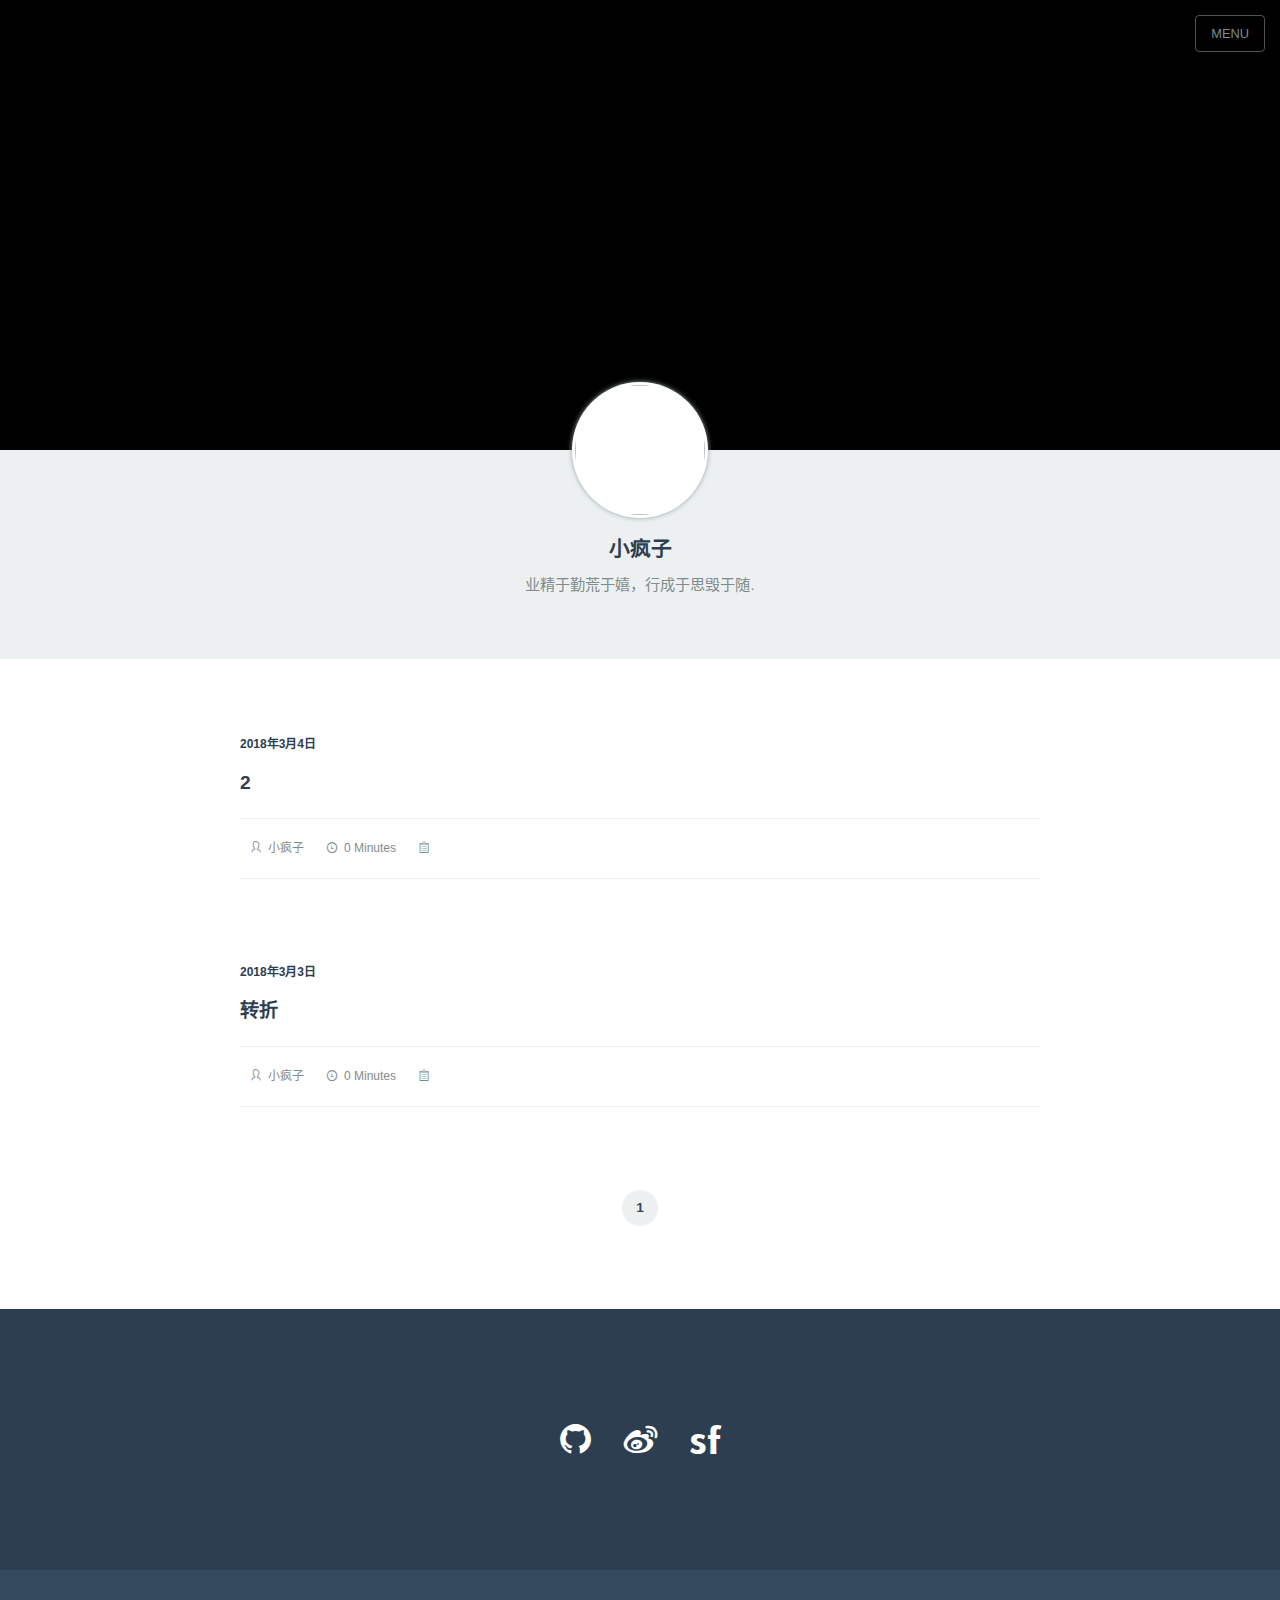
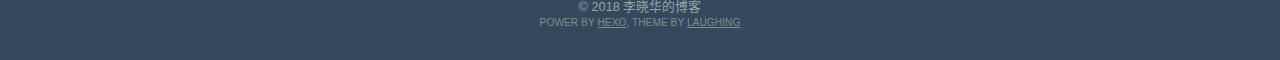
==== commit ec40507a: "Site updated: 2018-03-04 10:36:24" ====
--- a/index.html
+++ b/index.html
@@ -1,485 +1,4 @@
-<!DOCTYPE html>
-<html lang="zh-CN">
-<head>
-
-    <!--[if lt IE 9]>
-        <style>body {display: none; background: none !important} </style>
-        <meta http-equiv="Refresh" Content="0; url=//outdatedbrowser.com/" />
-    <![endif]-->
-
-<meta charset="utf-8">
-<meta http-equiv="X-UA-Compatible" content="IE=edge, chrome=1" />
-<meta name="viewport" content="width=device-width, initial-scale=1, maximum-scale=1, user-scalable=no">
-<meta name="format-detection" content="telephone=no" />
-<meta name="author" content="小疯子" />
-
-
-    
-    
-
-
-<meta property="og:type" content="website">
-<meta property="og:title" content="李晓华的博客">
-<meta property="og:url" content="http://yoursite.com/index.html">
-<meta property="og:site_name" content="李晓华的博客">
-<meta property="og:locale" content="zh-CN">
-<meta name="twitter:card" content="summary">
-<meta name="twitter:title" content="李晓华的博客">
-
-<link rel="apple-touch-icon" href= "/apple-touch-icon.png">
-
-
-    <link rel="alternate" href="/atom.xml" title="李晓华的博客" type="application/atom+xml">
-
-
-
-    <link rel="shortcut icon" href="/favicon.png">
-
-
-
-    <link href="//cdn.bootcss.com/animate.css/3.5.1/animate.min.css" rel="stylesheet">
-
-
-
-    <link href="//cdn.bootcss.com/fancybox/2.1.5/jquery.fancybox.min.css" rel="stylesheet">
-
-
-
-    <script src="//cdn.bootcss.com/pace/1.0.2/pace.min.js"></script>
-    <link href="//cdn.bootcss.com/pace/1.0.2/themes/blue/pace-theme-minimal.css" rel="stylesheet">
-
-
-<link rel="stylesheet" href="/css/style.css">
-
-
-    <style> .article { opacity: 0;} </style>
-
-
-<link href="//cdn.bootcss.com/font-awesome/4.6.3/css/font-awesome.min.css" rel="stylesheet">
-
-
-<title>李晓华的博客</title>
-
-<script src="//cdn.bootcss.com/jquery/2.2.4/jquery.min.js"></script>
-<script src="//cdn.bootcss.com/clipboard.js/1.5.10/clipboard.min.js"></script>
-
-<script>
-    var yiliaConfig = {
-        fancybox: true,
-        animate: true,
-        isHome: true,
-        isPost: false,
-        isArchive: false,
-        isTag: false,
-        isCategory: false,
-        fancybox_js: "//cdn.bootcss.com/fancybox/2.1.5/jquery.fancybox.min.js",
-        scrollreveal: "//cdn.bootcss.com/scrollReveal.js/3.1.4/scrollreveal.min.js",
-        search: 
-    }
-</script>
-
-
-    <script> yiliaConfig.jquery_ui = [false]; </script>
-
-
-
-    <script> yiliaConfig.rootUrl = "\/";</script>
-
-
-
-
-
-
-</head>
-<body>
-  <div id="container">
-    <div class="left-col">
-    <div class="overlay"></div>
-<div class="intrude-less">
-    <header id="header" class="inner">
-        <a href="/" class="profilepic">
-            <img src="/img/avatar.png" class="animated zoomIn">
-        </a>
-        <hgroup>
-          <h1 class="header-author"><a href="/">小疯子</a></h1>
-        </hgroup>
-
-        
-
-        
-
-
-        
-            <div id="switch-btn" class="switch-btn">
-                <div class="icon">
-                    <div class="icon-ctn">
-                        <div class="icon-wrap icon-house" data-idx="0">
-                            <div class="birdhouse"></div>
-                            <div class="birdhouse_holes"></div>
-                        </div>
-                        <div class="icon-wrap icon-ribbon hide" data-idx="1">
-                            <div class="ribbon"></div>
-                        </div>
-                        
-                        <div class="icon-wrap icon-link hide" data-idx="2">
-                            <div class="loopback_l"></div>
-                            <div class="loopback_r"></div>
-                        </div>
-                        
-                        
-                        <div class="icon-wrap icon-me hide" data-idx="3">
-                            <div class="user"></div>
-                            <div class="shoulder"></div>
-                        </div>
-                        
-                    </div>
-                    
-                </div>
-                <div class="tips-box hide">
-                    <div class="tips-arrow"></div>
-                    <ul class="tips-inner">
-                        <li>Menu</li>
-                        <li>Tags</li>
-                        
-                        <li>Friends</li>
-                        
-                        
-                        <li>About Me</li>
-                        
-                    </ul>
-                </div>
-            </div>
-        
-
-        <div id="switch-area" class="switch-area">
-            <div class="switch-wrap">
-                <section class="switch-part switch-part1">
-                    <nav class="header-menu">
-                        <ul>
-                        
-                            <li><a href="/">主页</a></li>
-                        
-                            <li><a href="/archives/">所有文章</a></li>
-                        
-                            <li><a href="/tags/">标签云</a></li>
-                        
-                            <li><a href="/about/">关于我</a></li>
-                        
-                        </ul>
-                    </nav>
-                    <nav class="header-nav">
-                        <ul class="social">
-                            
-                                <a class="fa Email" href="mailto:123@123.com" title="Email"></a>
-                            
-                                <a class="fa GitHub" href="#" title="GitHub"></a>
-                            
-                                <a class="fa RSS" href="/atom.xml" title="RSS"></a>
-                            
-                        </ul>
-                    </nav>
-                </section>
-                
-                
-                <section class="switch-part switch-part2">
-                    <div class="widget tagcloud" id="js-tagcloud">
-                        <ul class="tag-list"><li class="tag-list-item"><a class="tag-list-link" href="/tags/段子/">段子</a></li></ul>
-                    </div>
-                </section>
-                
-                
-                
-                <section class="switch-part switch-part3">
-                    <div id="js-friends">
-                    
-                      <a class="main-nav-link switch-friends-link" href="https://hexo.io">Hexo</a>
-                    
-                      <a class="main-nav-link switch-friends-link" href="https://pages.github.com/">GitHub</a>
-                    
-                      <a class="main-nav-link switch-friends-link" href="http://moxfive.xyz/">MOxFIVE</a>
-                    
-                    </div>
-                </section>
-                
-
-                
-                
-                <section class="switch-part switch-part4">
-                
-                    <div id="js-aboutme">专注于前端</div>
-                </section>
-                
-            </div>
-        </div>
-    </header>                
-</div>
-    </div>
-    <div class="mid-col">
-      <nav id="mobile-nav">
-      <div class="overlay">
-          <div class="slider-trigger"></div>
-          <h1 class="header-author js-mobile-header hide"><a href="/" title="回到主页">小疯子</a></h1>
-      </div>
-    <div class="intrude-less">
-        <header id="header" class="inner">
-            <a href="/" class="profilepic">
-                <img src="/img/avatar.png" class="animated zoomIn">
-            </a>
-            <hgroup>
-              <h1 class="header-author"><a href="/" title="回到主页">小疯子</a></h1>
-            </hgroup>
-            
-            <nav class="header-menu">
-                <ul>
-                
-                    <li><a href="/">主页</a></li>
-                
-                    <li><a href="/archives/">所有文章</a></li>
-                
-                    <li><a href="/tags/">标签云</a></li>
-                
-                    <li><a href="/about/">关于我</a></li>
-                
-                <div class="clearfix"></div>
-                </ul>
-            </nav>
-            <nav class="header-nav">
-                        <ul class="social">
-                            
-                                <a class="fa Email" target="_blank" href="mailto:123@123.com" title="Email"></a>
-                            
-                                <a class="fa GitHub" target="_blank" href="#" title="GitHub"></a>
-                            
-                                <a class="fa RSS" target="_blank" href="/atom.xml" title="RSS"></a>
-                            
-                        </ul>
-            </nav>
-        </header>                
-    </div>
-    <link class="menu-list" tags="Tags" friends="Friends" about="About Me"/>
-</nav>
-      <div class="body-wrap">
-  
-    <article id="post-2" class="article article-type-post" itemscope itemprop="blogPost">
-  
-    <div class="article-meta">
-      <a href="/2018/03/04/2/" class="article-date">
-      <time datetime="2018-03-04T02:31:20.000Z" itemprop="datePublished">2018-03-04</time>
-</a>
-
-
-    </div>
-  
-  <div class="article-inner">
-    
-      <input type="hidden" class="isFancy" />
-    
-    
-      <header class="article-header">
-        
-  
-    <h1 itemprop="name">
-      <a class="article-title" href="/2018/03/04/2/">2</a>
-    </h1>
-  
-
-      </header>
-      
-    
-    <div class="article-entry" itemprop="articleBody">
-      
-          
-        <p>您可以在命令中指定文章的布局（layout），默认为 post，可以通过修改 _config.yml 中的 default_layout 参数来指定默认布局。</p>
-
-      
-    </div>
-    
-    <div class="article-info article-info-index">
-      
-      
-
-      
-      
-      <div class="clearfix"></div>
-    </div>
-    
-  </div>
-  
-</article>
-
-
-
-
-
-
-
-
-
-  
-    <article id="post-20180001" class="article article-type-post" itemscope itemprop="blogPost">
-  
-    <div class="article-meta">
-      <a href="/2018/03/03/20180001/" class="article-date">
-      <time datetime="2018-03-03T06:31:44.000Z" itemprop="datePublished">2018-03-03</time>
-</a>
-
-
-    </div>
-  
-  <div class="article-inner">
-    
-      <input type="hidden" class="isFancy" />
-    
-    
-      <header class="article-header">
-        
-  
-    <h1 itemprop="name">
-      <a class="article-title" href="/2018/03/03/20180001/">转折</a>
-    </h1>
-  
-
-      </header>
-      
-    
-    <div class="article-entry" itemprop="articleBody">
-      
-          
-        <p>有一天，一位记者来到了一片牧场，看见了一位农夫在喂牛</p>
-<p>记者便上去搭讪道：“请问您每天给你的牛喂些什么呢？”</p>
-<p>农夫说：“你问的是黑牛还是白牛？”</p>
-<p>记者：“黑牛”</p>
-<p>农夫：“玉米和小麦”</p>
-<p>记者：“那白牛呢？”</p>
-<p>农夫：“玉米和小麦”</p>
-<p>记者愣了一下又问：“那您每天给它们喂多少斤啊？”</p>
-<p>农夫：“你问的是黑牛还是白牛？”</p>
-<p>记者：“黑牛”</p>
-<p>农夫：“5斤”</p>
-<p>记者：“那白牛呢？”</p>
-<p>农夫：“5斤”</p>
-<p>记者有点不耐烦，便质疑地问：“为什么同样的答案你却偏偏要让问我两次？”</p>
-<p>农夫淡淡地说：“因为黑牛是我的”</p>
-<p>记者：“那白牛呢？”</p>
-<p>农夫：“也是我的”</p>
-<p><img src="D:\文件\搭建个人博客过程\myblog\source\_posts\测试博客插图\01.jpeg" alt=""><br><img src="D:\文件\搭建个人博客过程\myblog\source\_posts\测试博客插图\01.jpeg" width="50%" height="50%"></p>
-<div align="center"><br><img src="D:\文件\搭建个人博客过程\myblog\source\_posts\测试博客插图\01.jpeg" width="50%" height="50%"><br></div>
-      
-    </div>
-    
-    <div class="article-info article-info-index">
-      
-      
-
-      
-    <div class="article-tag tagcloud">
-        <ul class="article-tag-list"><li class="article-tag-list-item"><a class="article-tag-list-link" href="/tags/段子/">段子</a></li></ul>
-    </div>
-
-      
-      <div class="clearfix"></div>
-    </div>
-    
-  </div>
-  
-</article>
-
-
-
-
-
-
-
-
-
-  
-  
-</div>
-      <footer id="footer">
-    <div class="outer">
-        <div id="footer-info">
-            <div class="footer-left">
-                <i class="fa fa-copyright"></i> 
-                2016-2018 小疯子
-            </div>
-            <div class="footer-right">
-                <a href="http://hexo.io/" target="_blank" title="A fast, simple &amp; powerful blog framework">Hexo</a>  Theme <a href="https://github.com/MOxFIVE/hexo-theme-yelee" target="_blank" title="Another simple and elegant theme for Hexo  v3.5">Yelee</a> by MOxFIVE <i class="fa fa-heart animated infinite pulse"></i>
-            </div>
-        </div>
-        
-            <div class="visit">
-                
-                    <span id="busuanzi_container_site_pv" style='display:none'>
-                        <span id="site-visit" title="Site Visitors"><i class="fa fa-user" aria-hidden="true"></i><span id="busuanzi_value_site_uv"></span>
-                        </span>
-                    </span>
-                
-                
-                    <span>| </span>
-                
-                
-                    <span id="busuanzi_container_page_pv" style='display:none'>
-                        <span id="page-visit"  title="Page Hits"><i class="fa fa-eye animated infinite pulse" aria-hidden="true"></i><span id="busuanzi_value_page_pv"></span>
-                        </span>
-                    </span>
-                
-            </div>
-        
-    </div>
-</footer>
-    </div>
-    
-<script data-main="/js/main.js" src="//cdn.bootcss.com/require.js/2.2.0/require.min.js"></script>
-
-    <script>
-        $(document).ready(function() {
-            var iPad = window.navigator.userAgent.indexOf('iPad');
-            if (iPad > -1 || $(".left-col").css("display") === "none") {
-                var bgColorList = ["#9db3f4", "#414141", "#e5a859", "#f5dfc6", "#c084a0", "#847e72", "#cd8390", "#996731"];
-                var bgColor = Math.ceil(Math.random() * (bgColorList.length - 1));
-                $("body").css({"background-color": bgColorList[bgColor], "background-size": "cover"});
-            }
-            else {
-                var backgroundnum = 5;
-                var backgroundimg = "url(/background/bg-x.jpg)".replace(/x/gi, Math.ceil(Math.random() * backgroundnum));
-                $("body").css({"background": backgroundimg, "background-attachment": "fixed", "background-size": "cover"});
-            }
-        })
-    </script>
-
-
-
-
-
-<div class="scroll" id="scroll">
-    <a href="#" title="Back to Top"><i class="fa fa-arrow-up"></i></a>
-    <a href="#comments" onclick="load$hide();" title="Comments"><i class="fa fa-comments-o"></i></a>
-    <a href="#footer" title="Go to Bottom"><i class="fa fa-arrow-down"></i></a>
-</div>
-<script>
-    // Open in New Window
-    
-        var oOpenInNew = {
-            
-            
-            
-            
-            
-            
-             archives: ".archive-article-title", 
-             miniArchives: "a.post-list-link", 
-            
-             friends: "#js-friends a", 
-             socail: ".social a" 
-        }
-        for (var x in oOpenInNew) {
-            $(oOpenInNew[x]).attr("target", "_blank");
-        }
-    
-</script>
-
-<script async src="https://dn-lbstatics.qbox.me/busuanzi/2.3/busuanzi.pure.mini.js">
-</script>
-  </div>
-</body>
-</html>+<!DOCTYPE html><html lang="zh-cn"><head><meta charset="utf-8"><meta http-equiv="X-UA-Compatible" content="IE=Edge"><meta name="viewport" content="width=device-width,initial-scale=1.0,minimum-scale=1.0,maximum-scale=1.0,user-scalable=no"><meta name="format-detection" content="telephone=no"><meta name="format-detection" content="email=no"><meta name="description"><meta name="keywords" content="Hexo, Gruntjs, Nodejs, Reactjs, Vuejs"><title>李晓华的博客</title><link rel="stylesheet" href="/css/main_style.min.css"><link rel="icon" href="/favicon.ico"></head><body><input id="navi" type="checkbox"><ul class="main-navication"><li><a href="/"><span>Home</span></a></li><li><a href="https://github.com"><span>Github</span></a></li><li><a href="https://www.v2ex.com/"><span>V2EX</span></a></li></ul><div class="wrapper" id="wrap"><div class="page-header"><label class="navi-button" for="navi">MENU</label><div class="background"><img src="http://callfiles.ueibo.com/hexo-theme-laughing/page_background.jpg"></div><div class="author"><div class="head"><img src="http://callfiles.ueibo.com/hexo-theme-laughing/thumb.jpg"></div><h3 class="name">小疯子</h3><p class="signature">业精于勤荒于嬉，行成于思毁于随.</p></div></div><ul class="post-list" style="max-width:800px"><li> <p class="date">2018年3月4日</p><h4 class="title"><a href="/2018/03/04/2/">2</a></h4><div class="excerpt"></div><ul class="meta"><li><i class="icon icon-author"></i>小疯子</li><li><i class="icon icon-clock"></i>0 Minutes</li><li><i class="icon icon-category"></i></li></ul></li><li> <p class="date">2018年3月3日</p><h4 class="title"><a href="/2018/03/03/20180001/">转折</a></h4><div class="excerpt"></div><ul class="meta"><li><i class="icon icon-author"></i>小疯子</li><li><i class="icon icon-clock"></i>0 Minutes</li><li><i class="icon icon-category"></i></li></ul></li></ul><ul class="pagination"><li class="current"><a>1</a></li></ul><div class="page-footer"><div class="top"><ul class="social"><li><a href="https://github.com/BoizZ" title="Github" target="_blank"><i class="icon icon-github"></i></a></li><li><a href="https://weibo.com/heqibang" title="Weibo" target="_blank"><i class="icon icon-weibo"></i></a></li><li><a href="https://www.segmentfault.com/u/bon" title="SegmentFault" target="_blank"><i class="icon icon-segmentfault"></i></a></li></ul></div><div class="bottom"><p class="copyright">© 2018 李晓华的博客<br><small>POWER BY <a href="https://hexo.io" target="_blank">HEXO</a></small><small>, THEME BY <a href="https://github.com/BoizZ/hexo-theme-laughing" target="_blank">LAUGHING</a></small></p></div></div></div><script>var wrap = document.getElementById('wrap');
+window.onload = function () {
+  wrap.className += ' done';
+}</script></body></html>--- a/css/main_style.min.css
+++ b/css/main_style.min.css
@@ -0,0 +1,2 @@
+html{-ms-text-size-adjust:100%}article,aside,footer,header,nav,section{display:block}figcaption,figure,main{display:block}figure{margin:1em 40px}hr{overflow:visible}a{background-color:transparent;-webkit-text-decoration-skip:object}mark{background-color:#ff0;color:#000}audio,video{display:inline-block}img{border-style:none}svg:not(:root){overflow:hidden}button,input{overflow:visible}button,select{text-transform:none}legend{box-sizing:border-box;color:inherit;display:table;max-width:100%;white-space:normal}progress{display:inline-block}textarea{overflow:auto}[type="checkbox"],[type="radio"]{box-sizing:border-box;padding:0}details,menu{display:list-item}canvas{display:inline-block}[type="search"]::-webkit-search-cancel-button,[type="search"]::-webkit-search-decoration{-webkit-appearance:none}button,input,optgroup,select,textarea{-webkit-appearance:none;-webkit-tap-highlight-color:transparent}a{-webkit-tap-highlight-color:transparent}html{font-family:"Helvetica Neue",Helvetica,STHeiTi,"Microsoft Yahei",sans-serif;line-height:1.15;-webkit-text-size-adjust:100%}body{margin:0}h1{font-size:2em;margin:0.67em 0}hr{box-sizing:content-box;height:0}pre{font-family:monospace, monospace;font-size:1em}a:active,a:hover{outline-width:0}abbr[title]{border-bottom:none;text-decoration:underline;text-decoration:underline dotted}b,strong{font-weight:bolder}code,kbd,samp{font-family:monospace, monospace;font-size:1em}dfn{font-style:italic}small{font-size:80%}sub,sup{font-size:75%;line-height:0;position:relative;vertical-align:baseline}sub{bottom:-0.25em}sup{top:-0.5em}audio:not([controls]){display:none;height:0}button,input,optgroup,select,textarea{font-family:sans-serif;font-size:100%;line-height:1.15;margin:0}button,html [type="button"],[type="reset"],[type="submit"]{-webkit-appearance:button}button::-moz-focus-inner,[type="button"]::-moz-focus-inner,[type="reset"]::-moz-focus-inner,[type="submit"]::-moz-focus-inner{border-style:none;padding:0}button:-moz-focusring,[type="button"]:-moz-focusring,[type="reset"]:-moz-focusring,[type="submit"]:-moz-focusring{outline:1px dotted ButtonText}fieldset{border:1px solid #c0c0c0;margin:0 2px;padding:0.35em 0.625em 0.75em}legend{padding:0}progress{vertical-align:baseline}[type="number"]::-webkit-inner-spin-button,[type="number"]::-webkit-outer-spin-button{height:auto}[type="search"]{-webkit-appearance:textfield;outline-offset:-2px}::-webkit-file-upload-button{-webkit-appearance:button;font:inherit}details,summary{display:list-item}@font-face{font-family:"iconfont";src:url("../fonts/icon.eot");src:url("../fonts/icon.eot") format("embedded-opentype"),url("../fonts/icon.woff") format("woff"),url("../fonts/icon.ttf") format("truetype"),url("../fonts/icon.svg") format("svg")}.icon{font-family:"iconfont" !important;font-style:normal}.icon-douban:before{content:"\e601"}.icon-facebook:before{content:"\e616"}.icon-twitter:before{content:"\e634"}.icon-clock:before{content:"\e6f6"}.icon-home:before{content:"\e611"}.icon-weibo:before{content:"\e619"}.icon-zhihu:before{content:"\e6d1"}.icon-calendar:before{content:"\e603"}.icon-author:before{content:"\e608"}.icon-wechat:before{content:"\e600"}.icon-github:before{content:"\e735"}.icon-stackoverflow:before{content:"\e8a7"}.icon-linkin:before{content:"\e61d"}.icon-email:before{content:"\e609"}.icon-tag:before{content:"\e68e"}.icon-top:before{content:"\e649"}.icon-segmentfault:before{content:"\e610"}.icon-bilibili:before{content:"\e606"}.icon-arror-right:before{content:"\e617"}.icon-arror-left:before{content:"\e618"}.icon-category:before{content:"\e627"}.icon-disqus:before{content:"\e7c6"}.icon-flickr:before{content:"\e73d"}.icon-website:before{content:"\e605"}code,pre{font-size:0.8em;background-color:#ecf0f1;font-family:'Roboto Mono', Monaco, courier, monospace}code{padding:0.1em 0.4em;background-color:#ecf0f1;border-radius:3px}pre .line{min-height:1em}.highlight{position:relative;margin:1em 0;border-radius:2px;line-height:1.1em;background-color:#ecf0f1;overflow-x:auto}.highlight figcaption{font-size:.9em;padding:.4em;border-bottom:1px solid #bdc3c7}.highlight table,.highlight tr,.highlight td{width:100%;border-collapse:collapse;padding:0;margin:0}.highlight .gutter{display:none}.highlight .code pre{padding:1.2em 1.4em;line-height:1.5em;margin:0}.highlight.html .code:after,.highlight.js .code:after,.highlight.bash .code:after,.highlight.css .code:after,.highlight.scss .code:after,.highlight.diff .code:after,.highlight.java .code:after,.highlight.xml .code:after,.highlight.python .code:after,.highlight.json .code:after,.highlight.swift .code:after,.highlight.ruby .code:after,.highlight.perl .code:after,.highlight.php .code:after,.highlight.c .code:after,.highlight.cpp .code:after,.highlight.ts .code:after{position:absolute;top:0;right:0;color:#bdc3c7;text-align:right;font-size:0.75em;padding:5px 10px 0;line-height:15px;height:15px;font-weight:600}.highlight.html .code:after{content:"HTML"}.highlight.js .code:after{content:"JS"}.highlight.bash .code:after{content:"BASH"}.highlight.css .code:after{content:"CSS"}.highlight.scss .code:after{content:"SCSS"}.highlight.diff .code:after{content:"DIFF"}.highlight.java .code:after{content:"JAVA"}.highlight.xml .code:after{content:"XML"}.highlight.python .code:after{content:"PYTHON"}.highlight.json .code:after{content:"JSON"}.highlight.swift .code:after{content:"SWIFT"}.highlight.ruby .code:after{content:"RUBY"}.highlight.perl .code:after{content:"PERL"}.highlight.php .code:after{content:"PHP"}.highlight.c .code:after{content:"C"}.highlight.java .code:after{content:"JAVA"}.highlight.cpp .code:after{content:"CPP"}.highlight.ts .code:after{content:"TS"}.highlight.cpp .code:after{content:'C++'}pre{color:#34495e}pre .function .keyword,pre .constant{color:#3498db}pre .keyword,pre .attribute{color:#e96900}pre .number,pre .literal{color:#8e44ad}pre .tag,pre .tag .title,pre .change,pre .winutils,pre .flow,pre .lisp .title,pre .clojure .built_in,pre .nginx .title,pre .tex .special{color:#2980b9}pre .symbol,pre .symbol .string,pre .value,pre .regexp{color:#1abc9c}pre .title{color:#2ecc71}pre .tag .value,pre .string,pre .subst,pre .haskell .type,pre .preprocessor,pre .ruby .class .parent,pre .built_in,pre .sql .aggregate,pre .django .template_tag,pre .django .variable,pre .smalltalk .class,pre .javadoc,pre .django .filter .argument,pre .smalltalk .localvars,pre .smalltalk .array,pre .attr_selector,pre .pseudo,pre .addition,pre .stream,pre .envvar,pre .apache .tag,pre .apache .cbracket,pre .tex .command,pre .prompt{color:#1abc9c}pre .comment,pre .java .annotation,pre .python .decorator,pre .template_comment,pre .pi,pre .doctype,pre .shebang,pre .apache .sqbracket,pre .tex .formula{color:#95a5a6}pre .deletion{color:#c0392b}pre .coffeescript .javascript,pre .javascript .xml,pre .tex .formula,pre .xml .javascript,pre .xml .vbscript,pre .xml .css,pre .xml .cdata{opacity:0.5}a{text-decoration:none;color:#34495e}body{position:relative;overflow-x:hidden}.wrapper{position:relative;transition:all 0.25s;background:white}.wrapper.done .page-header .author .head,.wrapper.done .page-header .author .name,.wrapper.done .page-header .author .signature{transform:translateY(0);opacity:1}.wrapper.done .page-header .author .name,.wrapper.done .page-header .author .signature{transition-delay:0.08s}.wrapper.done .post-list{transform:translateY(0);opacity:1;transition-delay:0.16s}.wrapper.done .post-header .post-title h1.title,.wrapper.done .post-header .post-title ul.meta{transform:translateY(0);opacity:1}.wrapper.done .post-header .post-title ul.meta{transition-delay:0.08s}.wrapper.done .article-content,.wrapper.done .article-meta{transform:translateY(0);opacity:1}.wrapper.done .article-content{transition-delay:0.16s}.wrapper.done .article-meta{transition-delay:0.24s}@media screen and (max-width: 1024px){html,body{-webkit-user-select:none;user-select:none}}.page-header{position:relative}.page-header .background{width:100%;height:550px;background:#000;overflow:hidden;position:relative}.page-header .background img{display:block;width:1920px;height:800px;position:absolute;top:50%;left:50%;margin-left:-960px;margin-top:-400px}.page-header .author{background:#ecf0f1;text-align:center;padding:0 20px 30px 20px}.page-header .author .head{display:inline-block;width:130px;height:130px;border-radius:50%;padding:3px;background:#fff;box-shadow:0 0 5px #95a5a6;position:relative;top:-68px;opacity:0;transform:translateY(-20px);transition:all 0.4s}.page-header .author .head img{width:100%;height:100%;display:block;border-radius:50%}.page-header .author .name,.page-header .author .signature{position:relative;margin:0;opacity:0;transform:translateY(-20px);transition:all 0.4s}.page-header .author .name{font-size:1.3rem;color:#2c3e50;top:-50px}.page-header .author .signature{font-size:.95rem;color:#7f8c8d;top:-35px}@media screen and (max-width: 1440px){.page-header .background{height:450px}}@media screen and (max-width: 1024px){.page-header .background{height:350px}.page-header .background img{width:1200px;height:500px;margin-left:-600px;margin-top:-250px}}.post-header{width:100%;background:#000;overflow:hidden;position:relative}.post-header img.background{display:block;width:1920px;height:800px;position:absolute;top:50%;left:50%;margin-left:-960px;margin-top:-400px}.post-header .post-title{color:#fff;background:rgba(0,0,0,0.6);padding:230px 30px;text-align:center;position:relative;z-index:66}.post-header .post-title h1.title{font-size:2.2rem;line-height:40px;margin:0;opacity:0;transform:translateY(-20px);transition:all 0.4s}.post-header .post-title ul.meta{display:inline-block;margin-top:20px;border-top:1px solid rgba(255,255,255,0.6);padding:15px 10px;font-size:.75rem;line-height:1.6;opacity:0;transform:translateY(-20px);transition:all 0.4s}.post-header .post-title ul.meta>li{margin:0 12px;display:inline-block}.post-header .post-title ul.meta>li i,.post-header .post-title ul.meta>li li{margin-right:.5em}.post-header .post-title ul.meta>li ul,.post-header .post-title ul.meta>li li{display:inline}.post-header .post-title ul.meta>li li a{color:#fff;transition:color .3s}.post-header .post-title ul.meta>li li a:hover{color:#2980b9}.post-header .post-title ul.meta>li li span{display:none}@media screen and (max-width: 1440px){.post-header .post-title{padding:180px 30px}.post-header .post-title h1.title{font-size:2rem}}@media screen and (max-width: 1024px){.post-header img.background{width:1200px;height:500px;margin-left:-600px;margin-top:-250px}.post-header .post-title{padding:130px 30px}.post-header .post-title h1.title{font-size:1.6rem;line-height:36px}}#navi{display:none}.navi-button{font-size:.8rem;color:#7f8c8d;border:1px solid rgba(127,140,141,0.6);line-height:35px;border-radius:4px;display:block;padding:0 15px;position:absolute;right:15px;top:15px;cursor:pointer;text-transform:uppercase;z-index:99;transition:all .3s}.navi-button:hover{background:rgba(127,140,141,0.7);color:white}.navi-button.light{color:white;border:1px solid rgba(255,255,255,0.6)}.navi-button.light:hover{background:rgba(255,255,255,0.7);color:#7f8c8d}.main-navication{margin:0;padding:100px 0 0;background:#2c3e50;width:150px;position:absolute;right:0;top:0;bottom:0}.main-navication li{list-style:none}.main-navication a{display:block;padding:0 15px;color:white}.main-navication i{display:block;width:50px;float:left;font-size:16px;line-height:48px;text-align:center}.main-navication span{font-size:12px;line-height:48px;display:block;opacity:0;transform:translateX(-50px);transition:all 0.4s}#navi:checked ~ .wrapper{transform:translateX(-150px)}#navi:checked ~ .main-navication span{opacity:1;transform:translateX(0)}.page-footer .top{background:#2c3e50;padding:110px 15px}.page-footer .top .social{padding-left:0;margin:0;text-align:center;font-size:2.2rem}.page-footer .top .social li{display:inline-block;padding:0 15px}.page-footer .top .social li a{color:#fff;transition:color .3s}.page-footer .top .social li a:hover{color:#2980b9}.page-footer .bottom{background:#34495e;padding:30px 15px}.page-footer .bottom .copyright{font-size:.8rem;text-align:center;color:#95a5a6;margin:0}.page-footer .bottom .copyright small{color:#7f8c8d}.page-footer .bottom .copyright a{color:#7f8c8d;text-decoration:underline;transition:color .3s}.page-footer .bottom .copyright a:hover{color:#2980b9}.post-list{margin:72px auto 0 auto;padding:0 36px;list-style:none;opacity:0;transform:translateY(-20px);transition:all 0.4s}.post-list>li{margin-bottom:80px}.post-list>li p.date,.post-list>li h4.title{font-weight:bold}.post-list>li p.date{font-size:.75rem;line-height:2.2;color:#2c3e50}.post-list>li h4.title{font-size:1.2rem;line-height:1.5;margin:10px 0}.post-list>li h4.title a{color:#2c3e50;transition:color .3s}.post-list>li h4.title a:hover{color:#2980b9}.post-list>li .photo,.post-list>li img{max-width:100%;max-height:800px}.post-list>li video,.post-list>li iframe{width:100%}.post-list>li .excerpt,.post-list>li .excerpt *,.post-list>li .no-title{font-size:.9rem;color:#7f8c8d;line-height:1.5;margin:0}.post-list>li .excerpt a,.post-list>li .excerpt * a,.post-list>li .no-title a{text-decoration:underline;transition:color .3s}.post-list>li .excerpt a:hover,.post-list>li .excerpt * a:hover,.post-list>li .no-title a:hover{color:#2980b9}.post-list>li .meta{margin-top:20px;border:1px solid #ecf0f1;border-width:1px 0;padding:22px 10px;font-size:.75rem;color:#7f8c8d}.post-list>li .meta ul{padding-left:0}.post-list>li .meta>li{margin-right:22px;display:inline-block}.post-list>li .meta>li i,.post-list>li .meta>li li{margin-right:.5em}.post-list>li .meta>li ul,.post-list>li .meta>li li{display:inline}.post-list>li .meta>li li a{color:#7f8c8d;transition:color .3s}.post-list>li .meta>li li a:hover{color:#2980b9}.post-list>li .meta>li li span{display:none}.post-list>li .meta>li li ul.category-list-child{padding-left:.5em;font-size:.9em}.post-list>li .meta>li li ul.category-list-child:before{content:'>';padding-right:.3em}.article-content,.article-meta{padding:0 36px;line-height:2;opacity:0;transform:translateY(-20px);transition:all 0.4s}.article-content{margin:72px auto 48px auto;font-weight:300;color:#2c3e50}.article-content a{color:#2980b9}.article-content h1{margin:.7rem 0 .3rem 0}.article-content h2{margin:.6rem 0 .3rem 0}.article-content h3,.article-content h4,.article-content h5,.article-content h6{margin-top:.5rem}.article-content h3 code,.article-content h4 code,.article-content h5 code,.article-content h6 code{color:#c0392b}.article-content code{margin:0 .3em}.article-content p code,.article-content li code{color:#c0392b}.article-content ul{padding-left:20px}.article-content ul li{list-style:disc}.article-content ol{padding-left:20px}.article-content ol li{list-style:decimal}.article-content blockquote{margin:.5rem 0;padding:5px 5px 5px 15px;border-left:5px solid #2980b9;line-height:1.6;font-size:.9rem;background:#ecf0f1}.article-content img{max-width:100%}.article-content video,.article-content iframe{width:100%}.article-content table{font-size:.9rem}.article-content table th,.article-content table tr:nth-child(even){background:#ecf0f1}.article-content table th,.article-content table td{padding:.2em .5em}.article-meta{margin:0 auto 72px auto;font-size:.9rem;color:#7f8c8d}.article-meta .tags,.article-meta .categories{margin-bottom:5px}.article-meta .tags>i,.article-meta .categories>i{display:block;float:left;margin-right:1em}.article-meta ul{padding-left:0}.article-meta li{display:inline-block;margin-right:.8em}.article-meta li a{margin-right:.3em;text-decoration:underline;color:#7f8c8d;transition:color .3s}.article-meta li a:hover{color:#2980b9}.article-meta li span{padding:.02em .3em;border-radius:2px;background:#ecf0f1;font-size:.85em}.article-meta li ul.category-list-child{padding-left:.5em;display:inline-block;font-size:.9em}.article-meta li ul.category-list-child:before{content:'>';padding-right:.3em}.article-comment{padding:0 36px;margin:0 auto 72px auto}.article-comment #ds-thread #ds-reset .ds-meta{border-bottom:1px solid #bdc3c7}.article-comment #ds-thread #ds-reset .ds-meta a.ds-like-thread-button{border:1px solid #bdc3c7;color:#7f8c8d;background:#fff}.article-comment #ds-thread #ds-reset .ds-sort a{color:#7f8c8d;transition:color .3s}.article-comment #ds-thread #ds-reset .ds-sort a:hover{color:#2980b9}.article-comment #ds-thread #ds-reset .ds-sort a.ds-current{color:#2980b9}.article-comment #ds-thread #ds-reset li.ds-tab a.ds-current{border:1px solid #bdc3c7;background:#fff;transition:color .3s}.article-comment #ds-thread #ds-reset li.ds-tab a.ds-current:hover{color:#2980b9}.article-comment #ds-thread #ds-reset .ds-comments{border-bottom:1px solid #ecf0f1;color:#2c3e50}.article-comment #ds-thread #ds-reset li.ds-post{border-top:0}.article-comment #ds-thread #ds-reset .ds-post-self{border-top:1px solid #ecf0f1}.article-comment #ds-thread #ds-reset .ds-textarea-wrapper{border:1px solid #bdc3c7;border-width:1px 1px 0 1px;background:#fff}.article-comment #ds-thread #ds-reset .ds-textarea-wrapper textarea{color:#34495e}.article-comment #ds-thread #ds-reset .ds-post-toolbar{box-shadow:none}.article-comment #ds-thread #ds-reset .ds-post-options{border:1px solid #bdc3c7;border-top-color:#ecf0f1;border-right:none}.article-comment #ds-thread #ds-reset .ds-gradient-bg{background:#fff}.article-comment #ds-thread #ds-reset .ds-post-button{background:#ecf0f1;border:1px solid #bdc3c7;border-top-color:#ecf0f1;border-left-color:#ecf0f1}.pagination{text-align:center;margin-bottom:80px;padding-left:0}.pagination li{display:inline-block}.pagination li a{display:block;width:36px;height:36px;line-height:36px;text-align:center;border-radius:50%;font-weight:bold;font-size:.85rem;margin:3px;color:#34495e}.pagination li.current a{background:#ecf0f1}.pagination li.link a{transition:color .3s}.pagination li.link a:hover{color:#2980b9}ul.navication{padding-left:0;margin:0;position:fixed;right:15px;bottom:30px;z-index:99}ul.navication li{margin-top:12px;list-style:none}ul.navication li a{display:block;border-radius:50%;width:30px;height:30px;text-align:center;line-height:30px;background:rgba(189,195,199,0.6);color:#fff;transition:background .3s}ul.navication li a:hover{background:rgba(41,128,185,0.9)}ul.navication li.home{font-size:1.8rem}ul.navication li.home a{color:rgba(189,195,199,0.6);background:none;transition:color .3s}ul.navication li.home a:hover{color:#2980b9}
+/*# sourceMappingURL=main_style.min.css.map */
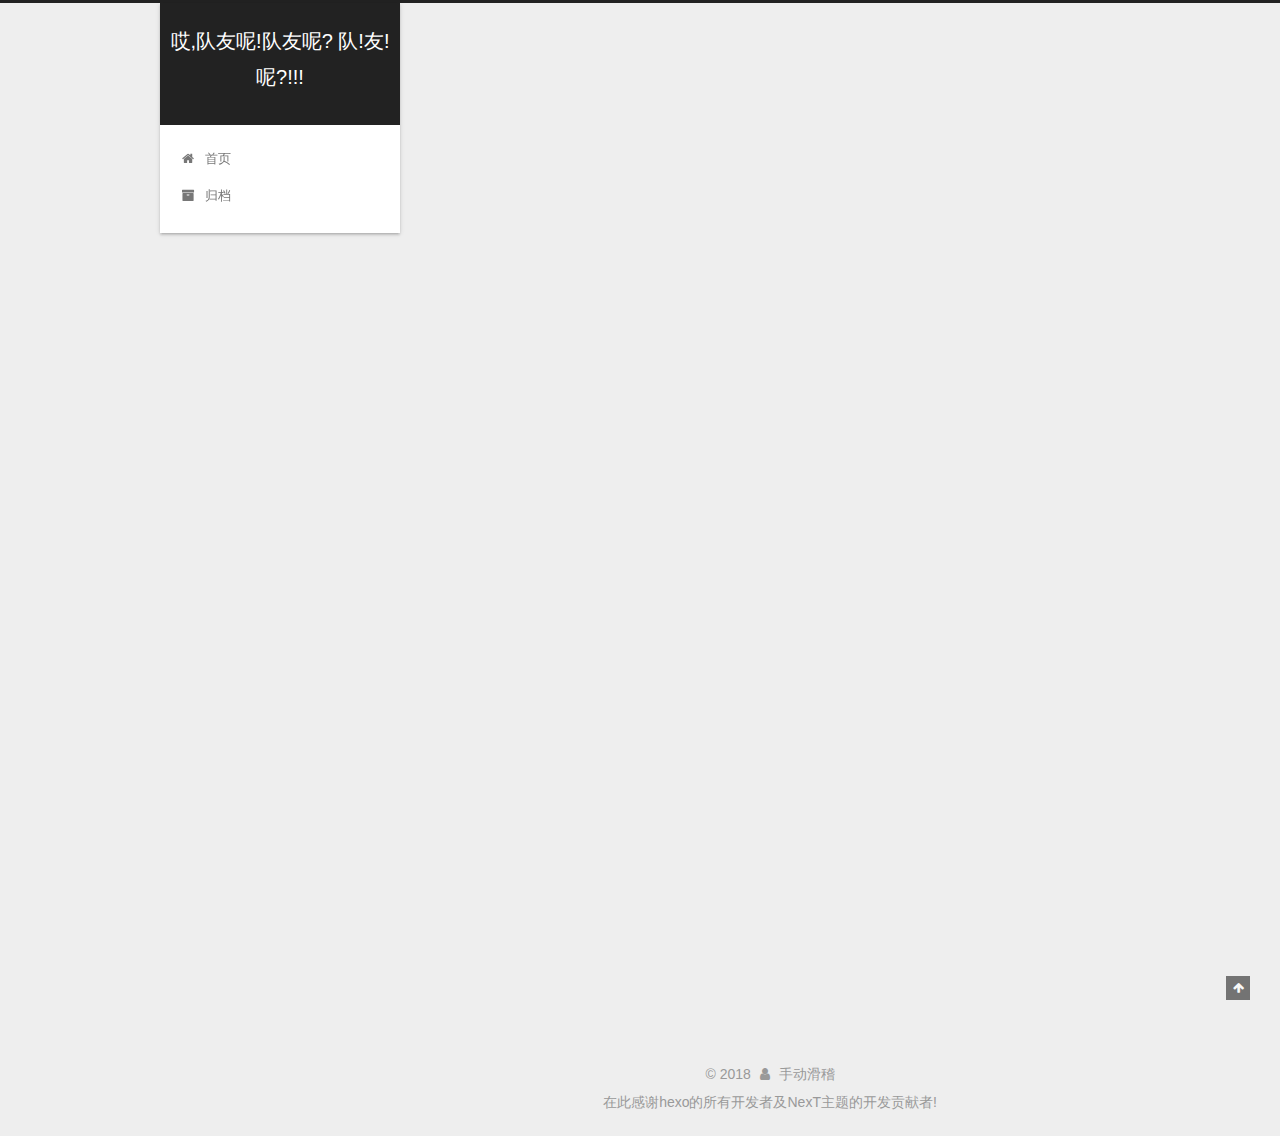
==== commit 77167859: "站点更新:2018-10-27 23/26/32" ====
--- a/index.html
+++ b/index.html
@@ -1,4 +1,624 @@
-<!DOCTYPE html><html lang="zh-cn"><head><meta charset="utf-8"><meta http-equiv="X-UA-Compatible" content="IE=Edge"><meta name="viewport" content="width=device-width,initial-scale=1.0,minimum-scale=1.0,maximum-scale=1.0,user-scalable=no"><meta name="format-detection" content="telephone=no"><meta name="format-detection" content="email=no"><meta name="description"><meta name="keywords" content="Hexo, Gruntjs, Nodejs, Reactjs, Vuejs"><title>李晓华的博客</title><link rel="stylesheet" href="/css/main_style.min.css"><link rel="icon" href="/favicon.ico"></head><body><input id="navi" type="checkbox"><ul class="main-navication"><li><a href="/"><span>Home</span></a></li><li><a href="https://github.com"><span>Github</span></a></li><li><a href="https://www.v2ex.com/"><span>V2EX</span></a></li></ul><div class="wrapper" id="wrap"><div class="page-header"><label class="navi-button" for="navi">MENU</label><div class="background"><img src="http://callfiles.ueibo.com/hexo-theme-laughing/page_background.jpg"></div><div class="author"><div class="head"><img src="http://callfiles.ueibo.com/hexo-theme-laughing/thumb.jpg"></div><h3 class="name">小疯子</h3><p class="signature">业精于勤荒于嬉，行成于思毁于随.</p></div></div><ul class="post-list" style="max-width:800px"><li> <p class="date">2018年3月4日</p><h4 class="title"><a href="/2018/03/04/2/">2</a></h4><div class="excerpt"></div><ul class="meta"><li><i class="icon icon-author"></i>小疯子</li><li><i class="icon icon-clock"></i>0 Minutes</li><li><i class="icon icon-category"></i></li></ul></li><li> <p class="date">2018年3月3日</p><h4 class="title"><a href="/2018/03/03/20180001/">转折</a></h4><div class="excerpt"></div><ul class="meta"><li><i class="icon icon-author"></i>小疯子</li><li><i class="icon icon-clock"></i>0 Minutes</li><li><i class="icon icon-category"></i></li></ul></li></ul><ul class="pagination"><li class="current"><a>1</a></li></ul><div class="page-footer"><div class="top"><ul class="social"><li><a href="https://github.com/BoizZ" title="Github" target="_blank"><i class="icon icon-github"></i></a></li><li><a href="https://weibo.com/heqibang" title="Weibo" target="_blank"><i class="icon icon-weibo"></i></a></li><li><a href="https://www.segmentfault.com/u/bon" title="SegmentFault" target="_blank"><i class="icon icon-segmentfault"></i></a></li></ul></div><div class="bottom"><p class="copyright">© 2018 李晓华的博客<br><small>POWER BY <a href="https://hexo.io" target="_blank">HEXO</a></small><small>, THEME BY <a href="https://github.com/BoizZ/hexo-theme-laughing" target="_blank">LAUGHING</a></small></p></div></div></div><script>var wrap = document.getElementById('wrap');
-window.onload = function () {
-  wrap.className += ' done';
-}</script></body></html>+<!DOCTYPE html>
+
+
+
+  
+
+
+<html class="theme-next gemini use-motion" lang="zh-Hans">
+<head><meta name="generator" content="Hexo 3.8.0">
+  <meta charset="UTF-8">
+<meta http-equiv="X-UA-Compatible" content="IE=edge">
+<meta name="viewport" content="width=device-width, initial-scale=1, maximum-scale=1">
+<meta name="theme-color" content="#222">
+
+
+
+
+
+
+
+
+
+<meta http-equiv="Cache-Control" content="no-transform">
+<meta http-equiv="Cache-Control" content="no-siteapp">
+
+
+
+
+
+
+
+
+
+
+
+
+
+
+
+
+  
+  
+  <link href="/lib/fancybox/source/jquery.fancybox.css?v=2.1.5" rel="stylesheet" type="text/css">
+
+
+
+
+
+
+
+<link href="/lib/font-awesome/css/font-awesome.min.css?v=4.6.2" rel="stylesheet" type="text/css">
+
+<link href="/css/main.css?v=5.1.4" rel="stylesheet" type="text/css">
+
+
+  <link rel="apple-touch-icon" sizes="180x180" href="/images/apple-touch-icon-next.png?v=5.1.4">
+
+
+  <link rel="icon" type="image/png" sizes="32x32" href="/images/favicon-32x32-next.png?v=5.1.4">
+
+
+  <link rel="icon" type="image/png" sizes="16x16" href="/images/favicon-16x16-next.png?v=5.1.4">
+
+
+  <link rel="mask-icon" href="/images/logo.svg?v=5.1.4" color="#222">
+
+
+
+
+
+  <meta name="keywords" content="Hexo, NexT">
+
+
+
+
+
+
+
+
+
+
+<meta name="description" content="Linux操作学习·hexo博客搭建及Revit软件学习">
+<meta property="og:type" content="website">
+<meta property="og:title" content="哎,队友呢!队友呢? 队!友!呢?!!!">
+<meta property="og:url" content="http://yoursite.com/index.html">
+<meta property="og:site_name" content="哎,队友呢!队友呢? 队!友!呢?!!!">
+<meta property="og:description" content="Linux操作学习·hexo博客搭建及Revit软件学习">
+<meta property="og:locale" content="zh-Hans">
+<meta name="twitter:card" content="summary">
+<meta name="twitter:title" content="哎,队友呢!队友呢? 队!友!呢?!!!">
+<meta name="twitter:description" content="Linux操作学习·hexo博客搭建及Revit软件学习">
+
+
+
+<script type="text/javascript" id="hexo.configurations">
+  var NexT = window.NexT || {};
+  var CONFIG = {
+    root: '/',
+    scheme: 'Gemini',
+    version: '5.1.4',
+    sidebar: {"position":"left","display":"always","offset":12,"b2t":false,"scrollpercent":false,"onmobile":false},
+    fancybox: true,
+    tabs: true,
+    motion: {"enable":true,"async":false,"transition":{"post_block":"fadeIn","post_header":"slideDownIn","post_body":"slideDownIn","coll_header":"slideLeftIn","sidebar":"slideUpIn"}},
+    duoshuo: {
+      userId: '0',
+      author: '博主'
+    },
+    algolia: {
+      applicationID: '',
+      apiKey: '',
+      indexName: '',
+      hits: {"per_page":10},
+      labels: {"input_placeholder":"Search for Posts","hits_empty":"We didn't find any results for the search: ${query}","hits_stats":"${hits} results found in ${time} ms"}
+    }
+  };
+</script>
+
+
+
+  <link rel="canonical" href="http://yoursite.com/">
+
+
+
+
+
+  <title>哎,队友呢!队友呢? 队!友!呢?!!!</title>
+  
+
+
+
+
+
+
+
+
+</head>
+
+<body itemscope="" itemtype="http://schema.org/WebPage" lang="zh-Hans">
+
+  
+  
+    
+  
+
+  <div class="container sidebar-position-left 
+  page-home">
+    <div class="headband"></div>
+
+    <header id="header" class="header" itemscope="" itemtype="http://schema.org/WPHeader">
+      <div class="header-inner"><div class="site-brand-wrapper">
+  <div class="site-meta ">
+    
+
+    <div class="custom-logo-site-title">
+      <a href="/" class="brand" rel="start">
+        <span class="logo-line-before"><i></i></span>
+        <span class="site-title">哎,队友呢!队友呢? 队!友!呢?!!!</span>
+        <span class="logo-line-after"><i></i></span>
+      </a>
+    </div>
+      
+        <p class="site-subtitle"></p>
+      
+  </div>
+
+  <div class="site-nav-toggle">
+    <button>
+      <span class="btn-bar"></span>
+      <span class="btn-bar"></span>
+      <span class="btn-bar"></span>
+    </button>
+  </div>
+</div>
+
+<nav class="site-nav">
+  
+
+  
+    <ul id="menu" class="menu">
+      
+        
+        <li class="menu-item menu-item-home">
+          <a href="/" rel="section">
+            
+              <i class="menu-item-icon fa fa-fw fa-home"></i> <br>
+            
+            首页
+          </a>
+        </li>
+      
+        
+        <li class="menu-item menu-item-archives">
+          <a href="/archives/" rel="section">
+            
+              <i class="menu-item-icon fa fa-fw fa-archive"></i> <br>
+            
+            归档
+          </a>
+        </li>
+      
+
+      
+    </ul>
+  
+
+  
+</nav>
+
+
+
+ </div>
+    </header>
+
+    <main id="main" class="main">
+      <div class="main-inner">
+        <div class="content-wrap">
+          <div id="content" class="content">
+            
+  <section id="posts" class="posts-expand">
+    
+      
+
+  
+
+  
+  
+  
+
+  <article class="post post-type-normal" itemscope="" itemtype="http://schema.org/Article">
+  
+  
+  
+  <div class="post-block">
+    <link itemprop="mainEntityOfPage" href="http://yoursite.com/2018/10/27/hello-world/">
+
+    <span hidden itemprop="author" itemscope="" itemtype="http://schema.org/Person">
+      <meta itemprop="name" content="手动滑稽">
+      <meta itemprop="description" content="">
+      <meta itemprop="image" content="/images/avatar.gif">
+    </span>
+
+    <span hidden itemprop="publisher" itemscope="" itemtype="http://schema.org/Organization">
+      <meta itemprop="name" content="哎,队友呢!队友呢? 队!友!呢?!!!">
+    </span>
+
+    
+      <header class="post-header">
+
+        
+        
+          <h1 class="post-title" itemprop="name headline">
+                
+                <a class="post-title-link" href="/2018/10/27/hello-world/" itemprop="url">Hello World</a></h1>
+        
+
+        <div class="post-meta">
+          <span class="post-time">
+            
+              <span class="post-meta-item-icon">
+                <i class="fa fa-calendar-o"></i>
+              </span>
+              
+                <span class="post-meta-item-text">发表于</span>
+              
+              <time title="创建于" itemprop="dateCreated datePublished" datetime="2018-10-27T17:14:50+08:00">
+                2018-10-27
+              </time>
+            
+
+            
+
+            
+          </span>
+
+          
+
+          
+            
+          
+
+          
+          
+
+          
+
+          
+
+          
+
+        </div>
+      </header>
+    
+
+    
+    
+    
+    <div class="post-body" itemprop="articleBody">
+
+      
+      
+
+      
+        
+          
+            <p>Welcome to <a href="https://hexo.io/" target="_blank" rel="noopener">Hexo</a>! This is your very first post. Check <a href="https://hexo.io/docs/" target="_blank" rel="noopener">documentation</a> for more info. If you get any problems when using Hexo, you can find the answer in <a href="https://hexo.io/docs/troubleshooting.html" target="_blank" rel="noopener">troubleshooting</a> or you can ask me on <a href="https://github.com/hexojs/hexo/issues" target="_blank" rel="noopener">GitHub</a>.</p>
+<h2 id="Quick-Start"><a href="#Quick-Start" class="headerlink" title="Quick Start"></a>Quick Start</h2><h3 id="Create-a-new-post"><a href="#Create-a-new-post" class="headerlink" title="Create a new post"></a>Create a new post</h3><figure class="highlight bash"><table><tr><td class="gutter"><pre><span class="line">1</span><br></pre></td><td class="code"><pre><span class="line">$ hexo new <span class="string">"My New Post"</span></span><br></pre></td></tr></table></figure>
+<p>More info: <a href="https://hexo.io/docs/writing.html" target="_blank" rel="noopener">Writing</a></p>
+<h3 id="Run-server"><a href="#Run-server" class="headerlink" title="Run server"></a>Run server</h3><figure class="highlight bash"><table><tr><td class="gutter"><pre><span class="line">1</span><br></pre></td><td class="code"><pre><span class="line">$ hexo server</span><br></pre></td></tr></table></figure>
+<p>More info: <a href="https://hexo.io/docs/server.html" target="_blank" rel="noopener">Server</a></p>
+<h3 id="Generate-static-files"><a href="#Generate-static-files" class="headerlink" title="Generate static files"></a>Generate static files</h3><figure class="highlight bash"><table><tr><td class="gutter"><pre><span class="line">1</span><br></pre></td><td class="code"><pre><span class="line">$ hexo generate</span><br></pre></td></tr></table></figure>
+<p>More info: <a href="https://hexo.io/docs/generating.html" target="_blank" rel="noopener">Generating</a></p>
+<h3 id="Deploy-to-remote-sites"><a href="#Deploy-to-remote-sites" class="headerlink" title="Deploy to remote sites"></a>Deploy to remote sites</h3><figure class="highlight bash"><table><tr><td class="gutter"><pre><span class="line">1</span><br></pre></td><td class="code"><pre><span class="line">$ hexo deploy</span><br></pre></td></tr></table></figure>
+<p>More info: <a href="https://hexo.io/docs/deployment.html" target="_blank" rel="noopener">Deployment</a></p>
+
+          
+        
+      
+    </div>
+    
+    
+    
+
+    
+
+    
+
+    
+
+    <footer class="post-footer">
+      
+
+      
+
+      
+
+      
+      
+        <div class="post-eof"></div>
+      
+    </footer>
+  </div>
+  
+  
+  
+  </article>
+
+
+    
+  </section>
+
+  
+
+
+          </div>
+          
+
+
+          
+
+        </div>
+        
+          
+  
+  <div class="sidebar-toggle">
+    <div class="sidebar-toggle-line-wrap">
+      <span class="sidebar-toggle-line sidebar-toggle-line-first"></span>
+      <span class="sidebar-toggle-line sidebar-toggle-line-middle"></span>
+      <span class="sidebar-toggle-line sidebar-toggle-line-last"></span>
+    </div>
+  </div>
+
+  <aside id="sidebar" class="sidebar">
+    
+    <div class="sidebar-inner">
+
+      
+
+      
+
+      <section class="site-overview-wrap sidebar-panel sidebar-panel-active">
+        <div class="site-overview">
+          <div class="site-author motion-element" itemprop="author" itemscope="" itemtype="http://schema.org/Person">
+            
+              <img class="site-author-image" itemprop="image" src="/images/avatar.gif" alt="手动滑稽">
+            
+              <p class="site-author-name" itemprop="name">手动滑稽</p>
+              <p class="site-description motion-element" itemprop="description">Linux操作学习·hexo博客搭建及Revit软件学习</p>
+          </div>
+
+          <nav class="site-state motion-element">
+
+            
+              <div class="site-state-item site-state-posts">
+              
+                <a href="/archives/">
+              
+                  <span class="site-state-item-count">1</span>
+                  <span class="site-state-item-name">日志</span>
+                </a>
+              </div>
+            
+
+            
+
+            
+
+          </nav>
+
+          
+
+          
+
+          
+          
+
+          
+          
+
+          
+
+        </div>
+      </section>
+
+      
+
+      
+
+    </div>
+  </aside>
+
+
+        
+      </div>
+    </main>
+
+    <footer id="footer" class="footer">
+      <div class="footer-inner">
+        <div class="copyright">&copy; <span itemprop="copyrightYear">2018</span>
+  <span class="with-love">
+    <i class="fa fa-user"></i>
+  </span>
+  <span class="author" itemprop="copyrightHolder">手动滑稽</span>
+
+  
+</div>
+
+
+
+
+
+
+
+
+  <div class="footer-custom">在此感谢hexo的所有开发者及NexT主题的开发贡献者!</div>
+
+
+        
+
+
+
+
+
+
+
+        
+      </div>
+    </footer>
+
+    
+      <div class="back-to-top">
+        <i class="fa fa-arrow-up"></i>
+        
+      </div>
+    
+
+    
+
+  </div>
+
+  
+
+<script type="text/javascript">
+  if (Object.prototype.toString.call(window.Promise) !== '[object Function]') {
+    window.Promise = null;
+  }
+</script>
+
+
+
+
+
+
+
+
+
+  
+
+
+
+
+
+
+
+
+
+
+
+
+  
+  
+    <script type="text/javascript" src="/lib/jquery/index.js?v=2.1.3"></script>
+  
+
+  
+  
+    <script type="text/javascript" src="/lib/fastclick/lib/fastclick.min.js?v=1.0.6"></script>
+  
+
+  
+  
+    <script type="text/javascript" src="/lib/jquery_lazyload/jquery.lazyload.js?v=1.9.7"></script>
+  
+
+  
+  
+    <script type="text/javascript" src="/lib/velocity/velocity.min.js?v=1.2.1"></script>
+  
+
+  
+  
+    <script type="text/javascript" src="/lib/velocity/velocity.ui.min.js?v=1.2.1"></script>
+  
+
+  
+  
+    <script type="text/javascript" src="/lib/fancybox/source/jquery.fancybox.pack.js?v=2.1.5"></script>
+  
+
+
+  
+
+
+  <script type="text/javascript" src="/js/src/utils.js?v=5.1.4"></script>
+
+  <script type="text/javascript" src="/js/src/motion.js?v=5.1.4"></script>
+
+
+
+  
+  
+
+
+  <script type="text/javascript" src="/js/src/affix.js?v=5.1.4"></script>
+
+  <script type="text/javascript" src="/js/src/schemes/pisces.js?v=5.1.4"></script>
+
+
+
+  
+
+  
+
+
+  <script type="text/javascript" src="/js/src/bootstrap.js?v=5.1.4"></script>
+
+
+
+  
+
+
+  
+
+
+
+
+	
+
+
+
+
+
+  
+
+
+
+
+
+  
+
+
+
+
+
+
+
+
+
+
+
+
+  
+
+
+
+
+
+  
+
+  
+
+  
+
+  
+  
+
+  
+
+  
+
+  
+
+</body>
+</html>
--- a/css/main.css
+++ b/css/main.css
@@ -0,0 +1,3123 @@
+/* normalize.css v3.0.2 | MIT License | git.io/normalize */
+html {
+  font-family: sans-serif; /* 1 */
+  -ms-text-size-adjust: 100%; /* 2 */
+  -webkit-text-size-adjust: 100%; /* 2 */
+}
+body {
+  margin: 0;
+}
+article,
+aside,
+details,
+figcaption,
+figure,
+footer,
+header,
+hgroup,
+main,
+menu,
+nav,
+section,
+summary {
+  display: block;
+}
+audio,
+canvas,
+progress,
+video {
+  display: inline-block; /* 1 */
+  vertical-align: baseline; /* 2 */
+}
+audio:not([controls]) {
+  display: none;
+  height: 0;
+}
+[hidden],
+template {
+  display: none;
+}
+a {
+  background-color: transparent;
+}
+a:active,
+a:hover {
+  outline: 0;
+}
+abbr[title] {
+  border-bottom: 1px dotted;
+}
+b,
+strong {
+  font-weight: bold;
+}
+dfn {
+  font-style: italic;
+}
+h1 {
+  font-size: 2em;
+  margin: 0.67em 0;
+}
+mark {
+  background: #ff0;
+  color: #000;
+}
+small {
+  font-size: 80%;
+}
+sub,
+sup {
+  font-size: 75%;
+  line-height: 0;
+  position: relative;
+  vertical-align: baseline;
+}
+sup {
+  top: -0.5em;
+}
+sub {
+  bottom: -0.25em;
+}
+img {
+  border: 0;
+}
+svg:not(:root) {
+  overflow: hidden;
+}
+figure {
+  margin: 1em 40px;
+}
+hr {
+  -moz-box-sizing: content-box;
+  box-sizing: content-box;
+  height: 0;
+}
+pre {
+  overflow: auto;
+}
+code,
+kbd,
+pre,
+samp {
+  font-family: monospace, monospace;
+  font-size: 1em;
+}
+button,
+input,
+optgroup,
+select,
+textarea {
+  color: inherit; /* 1 */
+  font: inherit; /* 2 */
+  margin: 0; /* 3 */
+}
+button {
+  overflow: visible;
+}
+button,
+select {
+  text-transform: none;
+}
+button,
+html input[type="button"],
+input[type="reset"],
+input[type="submit"] {
+  -webkit-appearance: button; /* 2 */
+  cursor: pointer; /* 3 */
+}
+button[disabled],
+html input[disabled] {
+  cursor: default;
+}
+button::-moz-focus-inner,
+input::-moz-focus-inner {
+  border: 0;
+  padding: 0;
+}
+input {
+  line-height: normal;
+}
+input[type="checkbox"],
+input[type="radio"] {
+  box-sizing: border-box; /* 1 */
+  padding: 0; /* 2 */
+}
+input[type="number"]::-webkit-inner-spin-button,
+input[type="number"]::-webkit-outer-spin-button {
+  height: auto;
+}
+input[type="search"] {
+  -webkit-appearance: textfield; /* 1 */
+  -moz-box-sizing: content-box;
+  -webkit-box-sizing: content-box; /* 2 */
+  box-sizing: content-box;
+}
+input[type="search"]::-webkit-search-cancel-button,
+input[type="search"]::-webkit-search-decoration {
+  -webkit-appearance: none;
+}
+fieldset {
+  border: 1px solid #c0c0c0;
+  margin: 0 2px;
+  padding: 0.35em 0.625em 0.75em;
+}
+legend {
+  border: 0; /* 1 */
+  padding: 0; /* 2 */
+}
+textarea {
+  overflow: auto;
+}
+optgroup {
+  font-weight: bold;
+}
+table {
+  border-collapse: collapse;
+  border-spacing: 0;
+}
+td,
+th {
+  padding: 0;
+}
+::selection {
+  background: #262a30;
+  color: #fff;
+}
+body {
+  position: relative;
+  font-family: 'Lato', "PingFang SC", "Microsoft YaHei", sans-serif;
+  font-size: 14px;
+  line-height: 2;
+  color: #555;
+  background: #eee;
+}
+@media (max-width: 767px) {
+  body {
+    padding-right: 0 !important;
+  }
+}
+@media (min-width: 768px) and (max-width: 991px) {
+  body {
+    padding-right: 0 !important;
+  }
+}
+@media (min-width: 1600px) {
+  body {
+    font-size: 16px;
+  }
+}
+h1,
+h2,
+h3,
+h4,
+h5,
+h6 {
+  margin: 0;
+  padding: 0;
+  font-weight: bold;
+  line-height: 1.5;
+  font-family: 'Lato', "PingFang SC", "Microsoft YaHei", sans-serif;
+}
+h2,
+h3,
+h4,
+h5,
+h6 {
+  margin: 20px 0 15px;
+}
+h1 {
+  font-size: 22px;
+}
+@media (max-width: 767px) {
+  h1 {
+    font-size: 18px;
+  }
+}
+h2 {
+  font-size: 20px;
+}
+@media (max-width: 767px) {
+  h2 {
+    font-size: 16px;
+  }
+}
+h3 {
+  font-size: 18px;
+}
+@media (max-width: 767px) {
+  h3 {
+    font-size: 14px;
+  }
+}
+h4 {
+  font-size: 16px;
+}
+@media (max-width: 767px) {
+  h4 {
+    font-size: 12px;
+  }
+}
+h5 {
+  font-size: 14px;
+}
+@media (max-width: 767px) {
+  h5 {
+    font-size: 10px;
+  }
+}
+h6 {
+  font-size: 12px;
+}
+@media (max-width: 767px) {
+  h6 {
+    font-size: 8px;
+  }
+}
+p {
+  margin: 0 0 20px 0;
+}
+a {
+  color: #555;
+  text-decoration: none;
+  outline: none;
+  border-bottom: 1px solid #999;
+  word-wrap: break-word;
+}
+a:hover {
+  color: #222;
+  border-bottom-color: #222;
+}
+blockquote {
+  margin: 0;
+  padding: 0;
+}
+img {
+  display: block;
+  margin: auto;
+  max-width: 100%;
+  height: auto;
+}
+hr {
+  margin: 40px 0;
+  height: 3px;
+  border: none;
+  background-color: #ddd;
+  background-image: repeating-linear-gradient(-45deg, #fff, #fff 4px, transparent 4px, transparent 8px);
+}
+blockquote {
+  padding: 0 15px;
+  color: #666;
+  border-left: 4px solid #ddd;
+}
+blockquote cite::before {
+  content: "-";
+  padding: 0 5px;
+}
+dt {
+  font-weight: 700;
+}
+dd {
+  margin: 0;
+  padding: 0;
+}
+kbd {
+  border: 1px solid #ccc;
+  border-radius: 0.2em;
+  box-shadow: 0.1em 0.1em 0.2em rgba(0,0,0,0.1);
+  background-color: #f9f9f9;
+  font-family: inherit;
+  background-image: -webkit-linear-gradient(top, #eee, #fff, #eee);
+  padding: 0.1em 0.3em;
+  white-space: nowrap;
+}
+.text-left {
+  text-align: left;
+}
+.text-center {
+  text-align: center;
+}
+.text-right {
+  text-align: right;
+}
+.text-justify {
+  text-align: justify;
+}
+.text-nowrap {
+  white-space: nowrap;
+}
+.text-lowercase {
+  text-transform: lowercase;
+}
+.text-uppercase {
+  text-transform: uppercase;
+}
+.text-capitalize {
+  text-transform: capitalize;
+}
+.center-block {
+  display: block;
+  margin-left: auto;
+  margin-right: auto;
+}
+.clearfix:before,
+.clearfix:after {
+  content: " ";
+  display: table;
+}
+.clearfix:after {
+  clear: both;
+}
+.pullquote {
+  width: 45%;
+}
+.pullquote.left {
+  float: left;
+  margin-left: 5px;
+  margin-right: 10px;
+}
+.pullquote.right {
+  float: right;
+  margin-left: 10px;
+  margin-right: 5px;
+}
+.affix.affix.affix {
+  position: fixed;
+}
+.translation {
+  margin-top: -20px;
+  font-size: 14px;
+  color: #999;
+}
+.scrollbar-measure {
+  width: 100px;
+  height: 100px;
+  overflow: scroll;
+  position: absolute;
+  top: -9999px;
+}
+.use-motion .motion-element {
+  opacity: 0;
+}
+table {
+  margin: 20px 0;
+  width: 100%;
+  border-collapse: collapse;
+  border-spacing: 0;
+  border: 1px solid #ddd;
+  font-size: 14px;
+  table-layout: fixed;
+  word-wrap: break-all;
+}
+table>tbody>tr:nth-of-type(odd) {
+  background-color: #f9f9f9;
+}
+table>tbody>tr:hover {
+  background-color: #f5f5f5;
+}
+caption,
+th,
+td {
+  padding: 8px;
+  text-align: left;
+  vertical-align: middle;
+  font-weight: normal;
+}
+th,
+td {
+  border-bottom: 3px solid #ddd;
+  border-right: 1px solid #eee;
+}
+th {
+  padding-bottom: 10px;
+  font-weight: 700;
+}
+td {
+  border-bottom-width: 1px;
+}
+html,
+body {
+  height: 100%;
+}
+.container {
+  position: relative;
+  min-height: 100%;
+}
+.header-inner {
+  margin: 0 auto;
+  padding: 100px 0 70px;
+  width: calc(100% - 252px);
+}
+@media (min-width: 1600px) {
+  .container .header-inner {
+    width: 900px;
+  }
+}
+.main {
+  padding-bottom: 150px;
+}
+.main-inner {
+  margin: 0 auto;
+  width: calc(100% - 252px);
+}
+@media (min-width: 1600px) {
+  .container .main-inner {
+    width: 900px;
+  }
+}
+.footer {
+  position: absolute;
+  left: 0;
+  bottom: 0;
+  width: 100%;
+  min-height: 50px;
+}
+.footer-inner {
+  box-sizing: border-box;
+  margin: 20px auto;
+  width: calc(100% - 252px);
+}
+@media (min-width: 1600px) {
+  .container .footer-inner {
+    width: 900px;
+  }
+}
+pre,
+.highlight {
+  overflow: auto;
+  margin: 20px 0;
+  padding: 0;
+  font-size: 13px;
+  color: #ccc;
+  background: #2d2d2d;
+  line-height: 1.6;
+}
+pre,
+code {
+  font-family: consolas, Menlo, "PingFang SC", "Microsoft YaHei", monospace;
+}
+code {
+  padding: 2px 4px;
+  word-wrap: break-word;
+  color: #555;
+  background: #eee;
+  border-radius: 3px;
+  font-size: 13px;
+}
+pre {
+  padding: 10px;
+}
+pre code {
+  padding: 0;
+  color: #ccc;
+  background: none;
+  text-shadow: none;
+}
+.highlight {
+  border-radius: 1px;
+}
+.highlight pre {
+  border: none;
+  margin: 0;
+  padding: 10px 0;
+}
+.highlight table {
+  margin: 0;
+  width: auto;
+  border: none;
+}
+.highlight td {
+  border: none;
+  padding: 0;
+}
+.highlight figcaption {
+  font-size: 1em;
+  color: #ccc;
+  line-height: 1em;
+  margin-bottom: 1em;
+}
+.highlight figcaption:before,
+.highlight figcaption:after {
+  content: " ";
+  display: table;
+}
+.highlight figcaption:after {
+  clear: both;
+}
+.highlight figcaption a {
+  float: right;
+  color: #ccc;
+}
+.highlight figcaption a:hover {
+  border-bottom-color: #ccc;
+}
+.highlight .gutter pre {
+  padding-left: 10px;
+  padding-right: 10px;
+  color: #999;
+  text-align: right;
+  background-color: #1b1b1b;
+}
+.highlight .code pre {
+  width: 100%;
+  padding-left: 10px;
+  padding-right: 10px;
+  background-color: #2d2d2d;
+}
+.highlight .line {
+  height: 20px;
+}
+.gutter {
+  -webkit-user-select: none;
+  -moz-user-select: none;
+  -ms-user-select: none;
+  user-select: none;
+}
+.gist table {
+  width: auto;
+}
+.gist table td {
+  border: none;
+}
+pre .deletion {
+  background: #008000;
+}
+pre .addition {
+  background: #800000;
+}
+pre .meta {
+  color: #c9c;
+}
+pre .comment {
+  color: #999;
+}
+pre .variable,
+pre .attribute,
+pre .tag,
+pre .regexp,
+pre .ruby .constant,
+pre .xml .tag .title,
+pre .xml .pi,
+pre .xml .doctype,
+pre .html .doctype,
+pre .css .id,
+pre .css .class,
+pre .css .pseudo {
+  color: #f2777a;
+}
+pre .number,
+pre .preprocessor,
+pre .built_in,
+pre .literal,
+pre .params,
+pre .constant,
+pre .command {
+  color: #f99157;
+}
+pre .ruby .class .title,
+pre .css .rules .attribute,
+pre .string,
+pre .value,
+pre .inheritance,
+pre .header,
+pre .ruby .symbol,
+pre .xml .cdata,
+pre .special,
+pre .number,
+pre .formula {
+  color: #9c9;
+}
+pre .title,
+pre .css .hexcolor {
+  color: #6cc;
+}
+pre .function,
+pre .python .decorator,
+pre .python .title,
+pre .ruby .function .title,
+pre .ruby .title .keyword,
+pre .perl .sub,
+pre .javascript .title,
+pre .coffeescript .title {
+  color: #69c;
+}
+pre .keyword,
+pre .javascript .function {
+  color: #c9c;
+}
+.full-image.full-image.full-image.full-image {
+  border: none;
+  max-width: 100%;
+  width: auto;
+  margin: 20px auto 25px;
+}
+@media (min-width: 992px) {
+  .full-image.full-image.full-image.full-image {
+    max-width: none;
+    width: 118%;
+    margin: 0 -9%;
+  }
+}
+.blockquote-center,
+.page-home .post-type-quote blockquote,
+.page-post-detail .post-type-quote blockquote {
+  position: relative;
+  margin: 40px 0;
+  padding: 0;
+  border-left: none;
+  text-align: center;
+}
+.blockquote-center::before,
+.page-home .post-type-quote blockquote::before,
+.page-post-detail .post-type-quote blockquote::before,
+.blockquote-center::after,
+.page-home .post-type-quote blockquote::after,
+.page-post-detail .post-type-quote blockquote::after {
+  position: absolute;
+  content: ' ';
+  display: block;
+  width: 100%;
+  height: 24px;
+  opacity: 0.2;
+  background-repeat: no-repeat;
+  background-position: 0 -6px;
+  background-size: 22px 22px;
+}
+.blockquote-center::before,
+.page-home .post-type-quote blockquote::before,
+.page-post-detail .post-type-quote blockquote::before {
+  top: -20px;
+  background-image: url("../images/quote-l.svg");
+  border-top: 1px solid #ccc;
+}
+.blockquote-center::after,
+.page-home .post-type-quote blockquote::after,
+.page-post-detail .post-type-quote blockquote::after {
+  bottom: -20px;
+  background-image: url("../images/quote-r.svg");
+  border-bottom: 1px solid #ccc;
+  background-position: 100% 8px;
+}
+.blockquote-center p,
+.page-home .post-type-quote blockquote p,
+.page-post-detail .post-type-quote blockquote p,
+.blockquote-center div,
+.page-home .post-type-quote blockquote div,
+.page-post-detail .post-type-quote blockquote div {
+  text-align: center;
+}
+.post .post-body .group-picture img {
+  box-sizing: border-box;
+  padding: 0 3px;
+  border: none;
+}
+.post .group-picture-row {
+  overflow: hidden;
+  margin-top: 6px;
+}
+.post .group-picture-row:first-child {
+  margin-top: 0;
+}
+.post .group-picture-column {
+  float: left;
+}
+.page-post-detail .post-body .group-picture-column {
+  float: none;
+  margin-top: 10px;
+  width: auto !important;
+}
+.page-post-detail .post-body .group-picture-column img {
+  margin: 0 auto;
+}
+.page-archive .group-picture-container {
+  overflow: hidden;
+}
+.page-archive .group-picture-row {
+  float: left;
+}
+.page-archive .group-picture-row:first-child {
+  margin-top: 6px;
+}
+.page-archive .group-picture-column {
+  max-width: 150px;
+  max-height: 150px;
+}
+.post-body .note {
+  position: relative;
+  padding: 15px;
+  margin-bottom: 20px;
+  border: 1px solid #eee;
+  border-left-width: 5px;
+  border-radius: 3px;
+}
+.post-body .note h2,
+.post-body .note h3,
+.post-body .note h4,
+.post-body .note h5,
+.post-body .note h6 {
+  margin-top: 0;
+  margin-bottom: 0;
+  border-bottom: initial;
+  padding-top: 0 !important;
+}
+.post-body .note p:first-child,
+.post-body .note ul:first-child,
+.post-body .note ol:first-child,
+.post-body .note table:first-child,
+.post-body .note pre:first-child,
+.post-body .note blockquote:first-child {
+  margin-top: 0;
+}
+.post-body .note p:last-child,
+.post-body .note ul:last-child,
+.post-body .note ol:last-child,
+.post-body .note table:last-child,
+.post-body .note pre:last-child,
+.post-body .note blockquote:last-child {
+  margin-bottom: 0;
+}
+.post-body .note.default {
+  border-left-color: #777;
+}
+.post-body .note.default h2,
+.post-body .note.default h3,
+.post-body .note.default h4,
+.post-body .note.default h5,
+.post-body .note.default h6 {
+  color: #777;
+}
+.post-body .note.primary {
+  border-left-color: #6f42c1;
+}
+.post-body .note.primary h2,
+.post-body .note.primary h3,
+.post-body .note.primary h4,
+.post-body .note.primary h5,
+.post-body .note.primary h6 {
+  color: #6f42c1;
+}
+.post-body .note.info {
+  border-left-color: #428bca;
+}
+.post-body .note.info h2,
+.post-body .note.info h3,
+.post-body .note.info h4,
+.post-body .note.info h5,
+.post-body .note.info h6 {
+  color: #428bca;
+}
+.post-body .note.success {
+  border-left-color: #5cb85c;
+}
+.post-body .note.success h2,
+.post-body .note.success h3,
+.post-body .note.success h4,
+.post-body .note.success h5,
+.post-body .note.success h6 {
+  color: #5cb85c;
+}
+.post-body .note.warning {
+  border-left-color: #f0ad4e;
+}
+.post-body .note.warning h2,
+.post-body .note.warning h3,
+.post-body .note.warning h4,
+.post-body .note.warning h5,
+.post-body .note.warning h6 {
+  color: #f0ad4e;
+}
+.post-body .note.danger {
+  border-left-color: #d9534f;
+}
+.post-body .note.danger h2,
+.post-body .note.danger h3,
+.post-body .note.danger h4,
+.post-body .note.danger h5,
+.post-body .note.danger h6 {
+  color: #d9534f;
+}
+.post-body .label {
+  display: inline;
+  padding: 0 2px;
+  white-space: nowrap;
+}
+.post-body .label.default {
+  background-color: #f0f0f0;
+}
+.post-body .label.primary {
+  background-color: #efe6f7;
+}
+.post-body .label.info {
+  background-color: #e5f2f8;
+}
+.post-body .label.success {
+  background-color: #e7f4e9;
+}
+.post-body .label.warning {
+  background-color: #fcf6e1;
+}
+.post-body .label.danger {
+  background-color: #fae8eb;
+}
+.post-body .tabs {
+  position: relative;
+  display: block;
+  margin-bottom: 20px;
+  padding-top: 10px;
+}
+.post-body .tabs ul.nav-tabs {
+  margin: 0;
+  padding: 0;
+  display: flex;
+  margin-bottom: -1px;
+}
+@media (max-width: 413px) {
+  .post-body .tabs ul.nav-tabs {
+    display: block;
+    margin-bottom: 5px;
+  }
+}
+.post-body .tabs ul.nav-tabs li.tab {
+  list-style-type: none !important;
+  margin: 0 0.25em 0 0;
+  border-top: 3px solid transparent;
+  border-left: 1px solid transparent;
+  border-right: 1px solid transparent;
+}
+@media (max-width: 413px) {
+  .post-body .tabs ul.nav-tabs li.tab {
+    margin: initial;
+    border-top: 1px solid transparent;
+    border-left: 3px solid transparent;
+    border-right: 1px solid transparent;
+    border-bottom: 1px solid transparent;
+  }
+}
+.post-body .tabs ul.nav-tabs li.tab a {
+  outline: 0;
+  border-bottom: initial;
+  display: block;
+  line-height: 1.8em;
+  padding: 0.25em 0.75em;
+  transition-duration: 0.2s;
+  transition-timing-function: ease-out;
+  transition-delay: 0s;
+}
+.post-body .tabs ul.nav-tabs li.tab a i {
+  width: 1.285714285714286em;
+}
+.post-body .tabs ul.nav-tabs li.tab.active {
+  border-top: 3px solid #fc6423;
+  border-left: 1px solid #ddd;
+  border-right: 1px solid #ddd;
+  background-color: #fff;
+}
+@media (max-width: 413px) {
+  .post-body .tabs ul.nav-tabs li.tab.active {
+    border-top: 1px solid #ddd;
+    border-left: 3px solid #fc6423;
+    border-right: 1px solid #ddd;
+    border-bottom: 1px solid #ddd;
+  }
+}
+.post-body .tabs ul.nav-tabs li.tab.active a {
+  cursor: default;
+  color: #555;
+}
+.post-body .tabs .tab-content {
+  background-color: #fff;
+}
+.post-body .tabs .tab-content .tab-pane {
+  border: 1px solid #ddd;
+  padding: 20px 20px 0 20px;
+}
+.post-body .tabs .tab-content .tab-pane:not(.active) {
+  display: none !important;
+}
+.post-body .tabs .tab-content .tab-pane.active {
+  display: block !important;
+}
+.btn {
+  display: inline-block;
+  padding: 0 20px;
+  font-size: 14px;
+  color: #555;
+  background: #fff;
+  border: 2px solid #555;
+  text-decoration: none;
+  border-radius: 2px;
+  transition-property: background-color;
+  transition-duration: 0.2s;
+  transition-timing-function: ease-in-out;
+  transition-delay: 0s;
+  line-height: 2;
+}
+.btn:hover {
+  border-color: #222;
+  color: #fff;
+  background: #222;
+}
+.btn +.btn {
+  margin: 0 0 8px 8px;
+}
+.btn .fa-fw {
+  width: 1.285714285714286em;
+  text-align: left;
+}
+.btn-bar {
+  display: block;
+  width: 22px;
+  height: 2px;
+  background: #555;
+  border-radius: 1px;
+}
+.btn-bar+.btn-bar {
+  margin-top: 4px;
+}
+.pagination {
+  margin: 120px 0 40px;
+  text-align: center;
+  border-top: 1px solid #eee;
+}
+.page-number-basic,
+.pagination .prev,
+.pagination .next,
+.pagination .page-number,
+.pagination .space {
+  display: inline-block;
+  position: relative;
+  top: -1px;
+  margin: 0 10px;
+  padding: 0 11px;
+}
+@media (max-width: 767px) {
+  .page-number-basic,
+  .pagination .prev,
+  .pagination .next,
+  .pagination .page-number,
+  .pagination .space {
+    margin: 0 5px;
+  }
+}
+.pagination .prev,
+.pagination .next,
+.pagination .page-number {
+  border-bottom: 0;
+  border-top: 1px solid #eee;
+  transition-property: border-color;
+  transition-duration: 0.2s;
+  transition-timing-function: ease-in-out;
+  transition-delay: 0s;
+}
+.pagination .prev:hover,
+.pagination .next:hover,
+.pagination .page-number:hover {
+  border-top-color: #222;
+}
+.pagination .space {
+  padding: 0;
+  margin: 0;
+}
+.pagination .prev {
+  margin-left: 0;
+}
+.pagination .next {
+  margin-right: 0;
+}
+.pagination .page-number.current {
+  color: #fff;
+  background: #ccc;
+  border-top-color: #ccc;
+}
+@media (max-width: 767px) {
+  .pagination {
+    border-top: none;
+  }
+  .pagination .prev,
+  .pagination .next,
+  .pagination .page-number {
+    margin-bottom: 10px;
+    border-top: 0;
+    border-bottom: 1px solid #eee;
+    padding: 0 10px;
+  }
+  .pagination .prev:hover,
+  .pagination .next:hover,
+  .pagination .page-number:hover {
+    border-bottom-color: #222;
+  }
+}
+.comments {
+  margin: 60px 20px 0;
+}
+.tag-cloud {
+  text-align: center;
+}
+.tag-cloud a {
+  display: inline-block;
+  margin: 10px;
+}
+.back-to-top {
+  box-sizing: border-box;
+  position: fixed;
+  bottom: -100px;
+  right: 30px;
+  z-index: 1050;
+  padding: 0 6px;
+  width: 24px;
+  background: #222;
+  font-size: 12px;
+  opacity: 0.6;
+  color: #fff;
+  cursor: pointer;
+  text-align: center;
+  -webkit-transform: translateZ(0);
+  transition-property: bottom;
+  transition-duration: 0.2s;
+  transition-timing-function: ease-in-out;
+  transition-delay: 0s;
+}
+@media (min-width: 768px) and (max-width: 991px) {
+  .back-to-top {
+    display: none !important;
+  }
+}
+@media (max-width: 767px) {
+  .back-to-top {
+    display: none !important;
+  }
+}
+.back-to-top.back-to-top-on {
+  bottom: 30px;
+}
+.header {
+  background: transparent;
+}
+.header-inner {
+  position: relative;
+}
+.headband {
+  height: 3px;
+  background: #222;
+}
+.site-meta {
+  margin: 0;
+  text-align: center;
+}
+@media (max-width: 767px) {
+  .site-meta {
+    text-align: center;
+  }
+}
+.brand {
+  position: relative;
+  display: inline-block;
+  padding: 0 40px;
+  color: #fff;
+  background: #222;
+  border-bottom: none;
+}
+.brand:hover {
+  color: #fff;
+}
+.logo {
+  display: inline-block;
+  margin-right: 5px;
+  line-height: 36px;
+  vertical-align: top;
+}
+.site-title {
+  display: inline-block;
+  vertical-align: top;
+  line-height: 36px;
+  font-size: 20px;
+  font-weight: normal;
+  font-family: 'Lato', "PingFang SC", "Microsoft YaHei", sans-serif;
+}
+.site-subtitle {
+  margin-top: 10px;
+  font-size: 13px;
+  color: #ddd;
+}
+.use-motion .brand {
+  opacity: 0;
+}
+.use-motion .logo,
+.use-motion .site-title,
+.use-motion .site-subtitle {
+  opacity: 0;
+  position: relative;
+  top: -10px;
+}
+.site-nav-toggle {
+  display: none;
+  position: absolute;
+  top: 10px;
+  left: 10px;
+}
+@media (max-width: 767px) {
+  .site-nav-toggle {
+    display: block;
+  }
+}
+.site-nav-toggle button {
+  margin-top: 2px;
+  padding: 9px 10px;
+  background: transparent;
+  border: none;
+}
+@media (max-width: 767px) {
+  .site-nav {
+    display: none;
+    margin: 0 -10px;
+    padding: 0 10px;
+    clear: both;
+    border-top: 1px solid #ddd;
+  }
+}
+@media (min-width: 768px) and (max-width: 991px) {
+  .site-nav {
+    display: block !important;
+  }
+}
+@media (min-width: 992px) {
+  .site-nav {
+    display: block !important;
+  }
+}
+.menu {
+  margin-top: 20px;
+  padding-left: 0;
+  text-align: center;
+}
+.menu .menu-item {
+  display: inline-block;
+  margin: 0 10px;
+  list-style: none;
+}
+@media screen and (max-width: 767px) {
+  .menu .menu-item {
+    margin-top: 10px;
+  }
+}
+.menu .menu-item a {
+  display: block;
+  font-size: 13px;
+  line-height: inherit;
+  border-bottom: 1px solid transparent;
+  transition-property: border-color;
+  transition-duration: 0.2s;
+  transition-timing-function: ease-in-out;
+  transition-delay: 0s;
+}
+.menu .menu-item a:hover,
+.menu-item-active a {
+  border-bottom-color: #222;
+}
+.menu .menu-item .fa {
+  margin-right: 5px;
+}
+.use-motion .menu-item {
+  opacity: 0;
+}
+.post-body {
+  font-family: 'Lato', "PingFang SC", "Microsoft YaHei", sans-serif;
+}
+@media (max-width: 767px) {
+  .post-body {
+    word-break: break-word;
+  }
+}
+.post-body .fancybox img {
+  display: block !important;
+  margin: 0 auto;
+  cursor: pointer;
+  cursor: zoom-in;
+  cursor: -webkit-zoom-in;
+}
+.post-body .image-caption,
+.post-body .figure .caption {
+  margin: -20px auto 15px;
+  text-align: center;
+  font-size: 14px;
+  color: #999;
+  font-weight: bold;
+  line-height: 1;
+}
+.post-sticky-flag {
+  display: inline-block;
+  font-size: 16px;
+  -ms-transform: rotate(30deg);
+  -webkit-transform: rotate(30deg);
+  -moz-transform: rotate(30deg);
+  -ms-transform: rotate(30deg);
+  -o-transform: rotate(30deg);
+  transform: rotate(30deg);
+}
+.use-motion .post-block,
+.use-motion .pagination,
+.use-motion .comments {
+  opacity: 0;
+}
+.use-motion .post-header {
+  opacity: 0;
+}
+.use-motion .post-body {
+  opacity: 0;
+}
+.use-motion .collection-title {
+  opacity: 0;
+}
+.posts-expand {
+  padding-top: 40px;
+}
+@media (max-width: 767px) {
+  .posts-expand {
+    margin: 0 20px;
+  }
+  .post-body pre .gutter pre {
+    padding-right: 10px;
+  }
+  .post-body .highlight {
+    margin-left: 0px;
+    margin-right: 0px;
+    padding: 0;
+  }
+  .post-body .highlight .gutter pre {
+    padding-right: 10px;
+  }
+}
+@media (min-width: 992px) {
+  .posts-expand .post-body {
+    text-align: justify;
+  }
+}
+.posts-expand .post-body h2,
+.posts-expand .post-body h3,
+.posts-expand .post-body h4,
+.posts-expand .post-body h5,
+.posts-expand .post-body h6 {
+  padding-top: 10px;
+}
+.posts-expand .post-body h2 .header-anchor,
+.posts-expand .post-body h3 .header-anchor,
+.posts-expand .post-body h4 .header-anchor,
+.posts-expand .post-body h5 .header-anchor,
+.posts-expand .post-body h6 .header-anchor {
+  float: right;
+  margin-left: 10px;
+  color: #ccc;
+  border-bottom-style: none;
+  visibility: hidden;
+}
+.posts-expand .post-body h2 .header-anchor:hover,
+.posts-expand .post-body h3 .header-anchor:hover,
+.posts-expand .post-body h4 .header-anchor:hover,
+.posts-expand .post-body h5 .header-anchor:hover,
+.posts-expand .post-body h6 .header-anchor:hover {
+  color: inherit;
+}
+.posts-expand .post-body h2:hover .header-anchor,
+.posts-expand .post-body h3:hover .header-anchor,
+.posts-expand .post-body h4:hover .header-anchor,
+.posts-expand .post-body h5:hover .header-anchor,
+.posts-expand .post-body h6:hover .header-anchor {
+  visibility: visible;
+}
+.posts-expand .post-body ul li {
+  list-style: circle;
+}
+.posts-expand .post-body img {
+  box-sizing: border-box;
+  margin: auto;
+  padding: 3px;
+  border: 1px solid #ddd;
+}
+.posts-expand .post-body .fancybox img {
+  margin: 0 auto 25px;
+}
+@media (max-width: 767px) {
+  .posts-collapse {
+    margin: 0 20px;
+  }
+  .posts-collapse .post-title,
+  .posts-collapse .post-meta {
+    display: block;
+    width: auto;
+    text-align: left;
+  }
+}
+.posts-collapse {
+  position: relative;
+  z-index: 1010;
+  margin-left: 55px;
+}
+.posts-collapse::after {
+  content: " ";
+  position: absolute;
+  top: 20px;
+  left: 0;
+  margin-left: -2px;
+  width: 4px;
+  height: 100%;
+  background: #f5f5f5;
+  z-index: -1;
+}
+@media (max-width: 767px) {
+  .posts-collapse {
+    margin: 0 20px;
+  }
+}
+.posts-collapse .collection-title {
+  position: relative;
+  margin: 60px 0;
+}
+.posts-collapse .collection-title h1,
+.posts-collapse .collection-title h2 {
+  margin-left: 20px;
+}
+.posts-collapse .collection-title small {
+  color: #bbb;
+  margin-left: 5px;
+}
+.posts-collapse .collection-title::before {
+  content: " ";
+  position: absolute;
+  left: 0;
+  top: 50%;
+  margin-left: -4px;
+  margin-top: -4px;
+  width: 8px;
+  height: 8px;
+  background: #bbb;
+  border-radius: 50%;
+}
+.posts-collapse .post {
+  margin: 30px 0;
+}
+.posts-collapse .post-header {
+  position: relative;
+  transition-duration: 0.2s;
+  transition-timing-function: ease-in-out;
+  transition-delay: 0s;
+  transition-property: border;
+  border-bottom: 1px dashed #ccc;
+}
+.posts-collapse .post-header::before {
+  content: " ";
+  position: absolute;
+  left: 0;
+  top: 12px;
+  width: 6px;
+  height: 6px;
+  margin-left: -4px;
+  background: #bbb;
+  border-radius: 50%;
+  border: 1px solid #fff;
+  transition-duration: 0.2s;
+  transition-timing-function: ease-in-out;
+  transition-delay: 0s;
+  transition-property: background;
+}
+.posts-collapse .post-header:hover {
+  border-bottom-color: #666;
+}
+.posts-collapse .post-header:hover::before {
+  background: #222;
+}
+.posts-collapse .post-meta {
+  position: absolute;
+  font-size: 12px;
+  left: 20px;
+  top: 5px;
+}
+.posts-collapse .post-comments-count {
+  display: none;
+}
+.posts-collapse .post-title {
+  margin-left: 60px;
+  font-size: 16px;
+  font-weight: normal;
+  line-height: inherit;
+}
+.posts-collapse .post-title::after {
+  margin-left: 3px;
+  opacity: 0.6;
+}
+.posts-collapse .post-title a {
+  color: #666;
+  border-bottom: none;
+}
+.page-home .post-type-quote .post-header,
+.page-post-detail .post-type-quote .post-header,
+.page-home .post-type-quote .post-tags,
+.page-post-detail .post-type-quote .post-tags {
+  display: none;
+}
+.posts-expand .post-title {
+  text-align: center;
+  word-break: break-word;
+  font-weight: 400;
+}
+.posts-expand .post-title-link {
+  display: inline-block;
+  position: relative;
+  color: #555;
+  border-bottom: none;
+  line-height: 1.2;
+  vertical-align: top;
+}
+.posts-expand .post-title-link::before {
+  content: "";
+  position: absolute;
+  width: 100%;
+  height: 2px;
+  bottom: 0;
+  left: 0;
+  background-color: #000;
+  visibility: hidden;
+  -webkit-transform: scaleX(0);
+  -moz-transform: scaleX(0);
+  -ms-transform: scaleX(0);
+  -o-transform: scaleX(0);
+  transform: scaleX(0);
+  transition-duration: 0.2s;
+  transition-timing-function: ease-in-out;
+  transition-delay: 0s;
+}
+.posts-expand .post-title-link:hover::before {
+  visibility: visible;
+  -webkit-transform: scaleX(1);
+  -moz-transform: scaleX(1);
+  -ms-transform: scaleX(1);
+  -o-transform: scaleX(1);
+  transform: scaleX(1);
+}
+.posts-expand .post-title-link .fa {
+  font-size: 16px;
+}
+.posts-expand .post-meta {
+  margin: 3px 0 60px 0;
+  color: #999;
+  font-family: 'Lato', "PingFang SC", "Microsoft YaHei", sans-serif;
+  font-size: 12px;
+  text-align: center;
+}
+.posts-expand .post-meta .post-category-list {
+  display: inline-block;
+  margin: 0;
+  padding: 3px;
+}
+.posts-expand .post-meta .post-category-list-link {
+  color: #999;
+}
+.posts-expand .post-meta .post-description {
+  font-size: 14px;
+  margin-top: 2px;
+}
+.post-meta-divider {
+  margin: 0 0.5em;
+}
+.post-meta-item-icon {
+  margin-right: 3px;
+}
+@media (min-width: 768px) and (max-width: 991px) {
+  .post-meta-item-icon {
+    display: inline-block;
+  }
+}
+@media (max-width: 767px) {
+  .post-meta-item-icon {
+    display: inline-block;
+  }
+}
+@media (min-width: 768px) and (max-width: 991px) {
+  .post-meta-item-text {
+    display: none;
+  }
+}
+@media (max-width: 767px) {
+  .post-meta-item-text {
+    display: none;
+  }
+}
+@media (max-width: 767px) {
+  .posts-expand .post-comments-count {
+    display: none;
+  }
+}
+.post-button {
+  margin-top: 40px;
+}
+.posts-expand .post-tags {
+  margin-top: 40px;
+  text-align: center;
+}
+.posts-expand .post-tags a {
+  display: inline-block;
+  margin-right: 10px;
+  font-size: 13px;
+}
+.post-nav {
+  display: table;
+  margin-top: 15px;
+  width: 100%;
+  border-top: 1px solid #eee;
+}
+.post-nav-divider {
+  display: table-cell;
+  width: 10%;
+}
+.post-nav-item {
+  display: table-cell;
+  padding: 10px 0 0 0;
+  width: 45%;
+  vertical-align: top;
+}
+.post-nav-item a {
+  position: relative;
+  display: block;
+  line-height: 25px;
+  font-size: 14px;
+  color: #555;
+  border-bottom: none;
+}
+.post-nav-item a:hover {
+  color: #222;
+  border-bottom: none;
+}
+.post-nav-item a:active {
+  top: 2px;
+}
+.post-nav-item .fa {
+  position: absolute;
+  top: 8px;
+  left: 0;
+  font-size: 12px;
+}
+.post-nav-next a {
+  padding-left: 15px;
+}
+.post-nav-prev {
+  text-align: right;
+}
+.post-nav-prev a {
+  padding-right: 15px;
+}
+.post-nav-prev .fa {
+  right: 0;
+  left: auto;
+}
+.posts-expand .post-eof {
+  display: block;
+  margin: 80px auto 60px;
+  width: 8%;
+  height: 1px;
+  background: #ccc;
+  text-align: center;
+}
+.post:last-child .post-eof.post-eof.post-eof {
+  display: none;
+}
+.post-gallery {
+  display: table;
+  table-layout: fixed;
+  width: 100%;
+  border-collapse: separate;
+}
+.post-gallery-row {
+  display: table-row;
+}
+.post-gallery .post-gallery-img {
+  display: table-cell;
+  text-align: center;
+  vertical-align: middle;
+  border: none;
+}
+.post-gallery .post-gallery-img img {
+  max-width: 100%;
+  max-height: 100%;
+  border: none;
+}
+.fancybox-close,
+.fancybox-close:hover {
+  border: none;
+}
+.rtl.post-body p,
+.rtl.post-body a,
+.rtl.post-body h1,
+.rtl.post-body h2,
+.rtl.post-body h3,
+.rtl.post-body h4,
+.rtl.post-body h5,
+.rtl.post-body h6,
+.rtl.post-body li,
+.rtl.post-body ul,
+.rtl.post-body ol {
+  direction: rtl;
+  font-family: UKIJ Ekran;
+}
+.rtl.post-title {
+  font-family: UKIJ Ekran;
+}
+.sidebar {
+  position: fixed;
+  right: 0;
+  top: 0;
+  bottom: 0;
+  width: 0;
+  z-index: 1040;
+  box-shadow: inset 0 2px 6px #000;
+  background: #222;
+  -webkit-transform: translateZ(0);
+}
+.sidebar a {
+  color: #999;
+  border-bottom-color: #555;
+}
+.sidebar a:hover {
+  color: #eee;
+}
+@media (min-width: 768px) and (max-width: 991px) {
+  .sidebar {
+    display: none !important;
+  }
+}
+@media (max-width: 767px) {
+  .sidebar {
+    display: none !important;
+  }
+}
+.sidebar-inner {
+  position: relative;
+  padding: 20px 10px;
+  color: #999;
+  text-align: center;
+}
+.site-overview-wrap {
+  overflow: hidden;
+}
+.site-overview {
+  overflow-y: auto;
+  overflow-x: hidden;
+}
+.sidebar-toggle {
+  position: fixed;
+  right: 30px;
+  bottom: 45px;
+  width: 14px;
+  height: 14px;
+  padding: 5px;
+  background: #222;
+  line-height: 0;
+  z-index: 1050;
+  cursor: pointer;
+  -webkit-transform: translateZ(0);
+}
+@media (min-width: 768px) and (max-width: 991px) {
+  .sidebar-toggle {
+    display: none !important;
+  }
+}
+@media (max-width: 767px) {
+  .sidebar-toggle {
+    display: none !important;
+  }
+}
+.sidebar-toggle-line {
+  position: relative;
+  display: inline-block;
+  vertical-align: top;
+  height: 2px;
+  width: 100%;
+  background: #fff;
+  margin-top: 3px;
+}
+.sidebar-toggle-line:first-child {
+  margin-top: 0;
+}
+.site-author-image {
+  display: block;
+  margin: 0 auto;
+  padding: 2px;
+  max-width: 120px;
+  height: auto;
+  border: 1px solid #eee;
+}
+.site-author-name {
+  margin: 0;
+  text-align: center;
+  color: #222;
+  font-weight: 600;
+}
+.site-description {
+  margin-top: 0;
+  text-align: center;
+  font-size: 13px;
+  color: #999;
+}
+.site-state {
+  overflow: hidden;
+  line-height: 1.4;
+  white-space: nowrap;
+  text-align: center;
+}
+.site-state-item {
+  display: inline-block;
+  padding: 0 15px;
+  border-left: 1px solid #eee;
+}
+.site-state-item:first-child {
+  border-left: none;
+}
+.site-state-item a {
+  border-bottom: none;
+}
+.site-state-item-count {
+  display: block;
+  text-align: center;
+  color: inherit;
+  font-weight: 600;
+  font-size: 16px;
+}
+.site-state-item-name {
+  font-size: 13px;
+  color: #999;
+}
+.feed-link {
+  margin-top: 20px;
+}
+.feed-link a {
+  display: inline-block;
+  padding: 0 15px;
+  color: #fc6423;
+  border: 1px solid #fc6423;
+  border-radius: 4px;
+}
+.feed-link a i {
+  color: #fc6423;
+  font-size: 14px;
+}
+.feed-link a:hover {
+  color: #fff;
+  background: #fc6423;
+}
+.feed-link a:hover i {
+  color: #fff;
+}
+.links-of-author {
+  margin-top: 20px;
+}
+.links-of-author a {
+  display: inline-block;
+  vertical-align: middle;
+  margin-right: 10px;
+  margin-bottom: 10px;
+  border-bottom-color: #555;
+  font-size: 13px;
+}
+.links-of-author a:before {
+  display: inline-block;
+  vertical-align: middle;
+  margin-right: 3px;
+  content: " ";
+  width: 4px;
+  height: 4px;
+  border-radius: 50%;
+  background: #3cacff;
+}
+.links-of-blogroll {
+  font-size: 13px;
+}
+.links-of-blogroll-title {
+  margin-top: 20px;
+  font-size: 14px;
+  font-weight: 600;
+}
+.links-of-blogroll-list {
+  margin: 0;
+  padding: 0;
+  list-style: none;
+}
+.links-of-blogroll-item {
+  padding: 2px 10px;
+}
+.links-of-blogroll-item a {
+  max-width: 280px;
+  box-sizing: border-box;
+  display: inline-block;
+  overflow: hidden;
+  white-space: nowrap;
+  text-overflow: ellipsis;
+}
+.sidebar-nav {
+  margin: 0 0 20px;
+  padding-left: 0;
+}
+.sidebar-nav li {
+  display: inline-block;
+  cursor: pointer;
+  border-bottom: 1px solid transparent;
+  font-size: 14px;
+  color: #555;
+}
+.sidebar-nav li:hover {
+  color: #fc6423;
+}
+.page-post-detail .sidebar-nav-toc {
+  padding: 0 5px;
+}
+.page-post-detail .sidebar-nav-overview {
+  margin-left: 10px;
+}
+.sidebar-nav .sidebar-nav-active {
+  color: #fc6423;
+  border-bottom-color: #fc6423;
+}
+.sidebar-nav .sidebar-nav-active:hover {
+  color: #fc6423;
+}
+.sidebar-panel {
+  display: none;
+}
+.sidebar-panel-active {
+  display: block;
+}
+.post-toc-empty {
+  font-size: 14px;
+  color: #666;
+}
+.post-toc-wrap {
+  overflow: hidden;
+}
+.post-toc {
+  overflow: auto;
+}
+.post-toc ol {
+  margin: 0;
+  padding: 0 2px 5px 10px;
+  text-align: left;
+  list-style: none;
+  font-size: 14px;
+}
+.post-toc ol > ol {
+  padding-left: 0;
+}
+.post-toc ol a {
+  transition-duration: 0.2s;
+  transition-timing-function: ease-in-out;
+  transition-delay: 0s;
+  transition-property: all;
+  color: #666;
+  border-bottom-color: #ccc;
+}
+.post-toc ol a:hover {
+  color: #000;
+  border-bottom-color: #000;
+}
+.post-toc .nav-item {
+  overflow: hidden;
+  text-overflow: ellipsis;
+  text-align: justify;
+  white-space: nowrap;
+  line-height: 1.8;
+}
+.post-toc .nav .nav-child {
+  display: none;
+}
+.post-toc .nav .active > .nav-child {
+  display: block;
+}
+.post-toc .nav .active-current > .nav-child {
+  display: block;
+}
+.post-toc .nav .active-current > .nav-child > .nav-item {
+  display: block;
+}
+.post-toc .nav .active > a {
+  color: #fc6423;
+  border-bottom-color: #fc6423;
+}
+.post-toc .nav .active-current > a {
+  color: #fc6423;
+}
+.post-toc .nav .active-current > a:hover {
+  color: #fc6423;
+}
+.footer {
+  font-size: 14px;
+  color: #999;
+}
+.footer img {
+  border: none;
+}
+.footer-inner {
+  text-align: center;
+}
+.with-love {
+  display: inline-block;
+  margin: 0 5px;
+}
+.powered-by,
+.theme-info {
+  display: inline-block;
+}
+.cc-license {
+  margin-top: 10px;
+  text-align: center;
+}
+.cc-license .cc-opacity {
+  opacity: 0.7;
+  border-bottom: none;
+}
+.cc-license .cc-opacity:hover {
+  opacity: 0.9;
+}
+.cc-license img {
+  display: inline-block;
+}
+.theme-next #ds-thread #ds-reset {
+  color: #555;
+}
+.theme-next #ds-thread #ds-reset .ds-replybox {
+  margin-bottom: 30px;
+}
+.theme-next #ds-thread #ds-reset .ds-replybox .ds-avatar,
+.theme-next #ds-reset .ds-avatar img {
+  box-shadow: none;
+}
+.theme-next #ds-thread #ds-reset .ds-textarea-wrapper {
+  border-color: #c7d4e1;
+  background: none;
+  border-top-right-radius: 3px;
+  border-top-left-radius: 3px;
+}
+.theme-next #ds-thread #ds-reset .ds-textarea-wrapper textarea {
+  height: 60px;
+}
+.theme-next #ds-reset .ds-rounded-top {
+  border-radius: 0;
+}
+.theme-next #ds-thread #ds-reset .ds-post-toolbar {
+  box-sizing: border-box;
+  border: 1px solid #c7d4e1;
+  background: #f6f8fa;
+}
+.theme-next #ds-thread #ds-reset .ds-post-options {
+  height: 40px;
+  border: none;
+  background: none;
+}
+.theme-next #ds-thread #ds-reset .ds-toolbar-buttons {
+  top: 11px;
+}
+.theme-next #ds-thread #ds-reset .ds-sync {
+  top: 5px;
+}
+.theme-next #ds-thread #ds-reset .ds-post-button {
+  top: 4px;
+  right: 5px;
+  width: 90px;
+  height: 30px;
+  border: 1px solid #c5ced7;
+  border-radius: 3px;
+  background-image: linear-gradient(#fbfbfc, #f5f7f9);
+  color: #60676d;
+}
+.theme-next #ds-thread #ds-reset .ds-post-button:hover {
+  background-position: 0 -30px;
+  color: #60676d;
+}
+.theme-next #ds-thread #ds-reset .ds-comments-info {
+  padding: 10px 0;
+}
+.theme-next #ds-thread #ds-reset .ds-sort {
+  display: none;
+}
+.theme-next #ds-thread #ds-reset li.ds-tab a.ds-current {
+  border: none;
+  background: #f6f8fa;
+  color: #60676d;
+}
+.theme-next #ds-thread #ds-reset li.ds-tab a.ds-current:hover {
+  background-color: #e9f0f7;
+  color: #60676d;
+}
+.theme-next #ds-thread #ds-reset li.ds-tab a {
+  border-radius: 2px;
+  padding: 5px;
+}
+.theme-next #ds-thread #ds-reset .ds-login-buttons p {
+  color: #999;
+  line-height: 36px;
+}
+.theme-next #ds-thread #ds-reset .ds-login-buttons .ds-service-list li {
+  height: 28px;
+}
+.theme-next #ds-thread #ds-reset .ds-service-list a {
+  background: none;
+  padding: 5px;
+  border: 1px solid;
+  border-radius: 3px;
+  text-align: center;
+}
+.theme-next #ds-thread #ds-reset .ds-service-list a:hover {
+  color: #fff;
+  background: #666;
+}
+.theme-next #ds-thread #ds-reset .ds-service-list .ds-weibo {
+  color: #fc9b00;
+  border-color: #fc9b00;
+}
+.theme-next #ds-thread #ds-reset .ds-service-list .ds-weibo:hover {
+  background: #fc9b00;
+}
+.theme-next #ds-thread #ds-reset .ds-service-list .ds-qq {
+  color: #60a3ec;
+  border-color: #60a3ec;
+}
+.theme-next #ds-thread #ds-reset .ds-service-list .ds-qq:hover {
+  background: #60a3ec;
+}
+.theme-next #ds-thread #ds-reset .ds-service-list .ds-renren {
+  color: #2e7ac4;
+  border-color: #2e7ac4;
+}
+.theme-next #ds-thread #ds-reset .ds-service-list .ds-renren:hover {
+  background: #2e7ac4;
+}
+.theme-next #ds-thread #ds-reset .ds-service-list .ds-douban {
+  color: #37994c;
+  border-color: #37994c;
+}
+.theme-next #ds-thread #ds-reset .ds-service-list .ds-douban:hover {
+  background: #37994c;
+}
+.theme-next #ds-thread #ds-reset .ds-service-list .ds-kaixin {
+  color: #fef20d;
+  border-color: #fef20d;
+}
+.theme-next #ds-thread #ds-reset .ds-service-list .ds-kaixin:hover {
+  background: #fef20d;
+}
+.theme-next #ds-thread #ds-reset .ds-service-list .ds-netease {
+  color: #f00;
+  border-color: #f00;
+}
+.theme-next #ds-thread #ds-reset .ds-service-list .ds-netease:hover {
+  background: #f00;
+}
+.theme-next #ds-thread #ds-reset .ds-service-list .ds-sohu {
+  color: #ffcb05;
+  border-color: #ffcb05;
+}
+.theme-next #ds-thread #ds-reset .ds-service-list .ds-sohu:hover {
+  background: #ffcb05;
+}
+.theme-next #ds-thread #ds-reset .ds-service-list .ds-baidu {
+  color: #2831e0;
+  border-color: #2831e0;
+}
+.theme-next #ds-thread #ds-reset .ds-service-list .ds-baidu:hover {
+  background: #2831e0;
+}
+.theme-next #ds-thread #ds-reset .ds-service-list .ds-google {
+  color: #166bec;
+  border-color: #166bec;
+}
+.theme-next #ds-thread #ds-reset .ds-service-list .ds-google:hover {
+  background: #166bec;
+}
+.theme-next #ds-thread #ds-reset .ds-service-list .ds-weixin {
+  color: #00ce0d;
+  border-color: #00ce0d;
+}
+.theme-next #ds-thread #ds-reset .ds-service-list .ds-weixin:hover {
+  background: #00ce0d;
+}
+.theme-next #ds-thread #ds-reset .ds-service-list .ds-more-services {
+  border: none;
+}
+.theme-next #ds-thread #ds-reset .ds-service-list .ds-more-services:hover {
+  background: none;
+}
+.theme-next #ds-reset .duoshuo-ua-admin {
+  display: inline-block;
+  color: #f00;
+}
+.theme-next #ds-reset .duoshuo-ua-platform,
+.theme-next #ds-reset .duoshuo-ua-browser {
+  color: #ccc;
+}
+.theme-next #ds-reset .duoshuo-ua-platform .fa,
+.theme-next #ds-reset .duoshuo-ua-browser .fa {
+  display: inline-block;
+  margin-right: 3px;
+}
+.theme-next #ds-reset .duoshuo-ua-separator {
+  display: inline-block;
+  margin-left: 5px;
+}
+.theme-next .this_ua {
+  background-color: #ccc !important;
+  border-radius: 4px;
+  padding: 0 5px !important;
+  margin: 1px 1px !important;
+  border: 1px solid #bbb !important;
+  color: #fff;
+  display: inline-block !important;
+}
+.theme-next .this_ua.admin {
+  background-color: #d9534f !important;
+  border-color: #d9534f !important;
+}
+.theme-next .this_ua.platform.iOS,
+.theme-next .this_ua.platform.Mac,
+.theme-next .this_ua.platform.Windows {
+  background-color: #39b3d7 !important;
+  border-color: #46b8da !important;
+}
+.theme-next .this_ua.platform.Linux {
+  background-color: #3a3a3a !important;
+  border-color: #1f1f1f !important;
+}
+.theme-next .this_ua.platform.Android {
+  background-color: #00c47d !important;
+  border-color: #01b171 !important;
+}
+.theme-next .this_ua.browser.Mobile,
+.theme-next .this_ua.browser.Chrome {
+  background-color: #5cb85c !important;
+  border-color: #4cae4c !important;
+}
+.theme-next .this_ua.browser.Firefox {
+  background-color: #f0ad4e !important;
+  border-color: #eea236 !important;
+}
+.theme-next .this_ua.browser.Maxthon,
+.theme-next .this_ua.browser.IE {
+  background-color: #428bca !important;
+  border-color: #357ebd !important;
+}
+.theme-next .this_ua.browser.baidu,
+.theme-next .this_ua.browser.UCBrowser,
+.theme-next .this_ua.browser.Opera {
+  background-color: #d9534f !important;
+  border-color: #d43f3a !important;
+}
+.theme-next .this_ua.browser.Android,
+.theme-next .this_ua.browser.QQBrowser {
+  background-color: #78ace9 !important;
+  border-color: #4cae4c !important;
+}
+.post-spread {
+  margin-top: 20px;
+  text-align: center;
+}
+.jiathis_style {
+  display: inline-block;
+}
+.jiathis_style a {
+  border: none;
+}
+.fa {
+  font-family: FontAwesome !important;
+}
+.post-spread {
+  margin-top: 20px;
+  text-align: center;
+}
+.bdshare-slide-button-box a {
+  border: none;
+}
+.bdsharebuttonbox {
+  display: inline-block;
+}
+.bdsharebuttonbox a {
+  border: none;
+}
+.local-search-pop-overlay {
+  position: fixed;
+  width: 100%;
+  height: 100%;
+  top: 0;
+  left: 0;
+  z-index: 2080;
+  background-color: rgba(0,0,0,0.3);
+}
+.local-search-popup {
+  display: none;
+  position: fixed;
+  top: 10%;
+  left: 50%;
+  margin-left: -350px;
+  width: 700px;
+  height: 80%;
+  padding: 0;
+  background: #fff;
+  color: #333;
+  z-index: 9999;
+  border-radius: 5px;
+}
+@media (max-width: 767px) {
+  .local-search-popup {
+    padding: 0;
+    top: 0;
+    left: 0;
+    margin: 0;
+    width: 100%;
+    height: 100%;
+    border-radius: 0;
+  }
+}
+.local-search-popup ul.search-result-list {
+  padding: 0;
+  margin: 0 5px;
+}
+.local-search-popup p.search-result {
+  border-bottom: 1px dashed #ccc;
+  padding: 5px 0;
+}
+.local-search-popup a.search-result-title {
+  font-weight: bold;
+  font-size: 16px;
+}
+.local-search-popup .search-keyword {
+  border-bottom: 1px dashed #f00;
+  font-weight: bold;
+  color: #f00;
+}
+.local-search-popup .local-search-header {
+  padding: 5px;
+  height: 36px;
+  background: #f5f5f5;
+  border-top-left-radius: 5px;
+  border-top-right-radius: 5px;
+}
+.local-search-popup #local-search-result {
+  overflow: auto;
+  position: relative;
+  padding: 5px 25px;
+  height: calc(100% - 55px);
+}
+.local-search-popup .local-search-input-wrapper {
+  display: inline-block;
+  width: calc(100% - 90px);
+  height: 36px;
+  line-height: 36px;
+  padding: 0 5px;
+}
+.local-search-popup .local-search-input-wrapper input {
+  padding: 8px 0;
+  height: 20px;
+  display: block;
+  width: 100%;
+  outline: none;
+  border: none;
+  background: transparent;
+  vertical-align: middle;
+}
+.local-search-popup .search-icon,
+.local-search-popup .popup-btn-close {
+  display: inline-block;
+  font-size: 18px;
+  color: #999;
+  height: 36px;
+  width: 18px;
+  padding-left: 10px;
+  padding-right: 10px;
+}
+.local-search-popup .search-icon {
+  float: left;
+}
+.local-search-popup .popup-btn-close {
+  border-left: 1px solid #eee;
+  float: right;
+  cursor: pointer;
+}
+.local-search-popup #no-result {
+  position: absolute;
+  left: 50%;
+  top: 50%;
+  -webkit-transform: translate(-50%, -50%);
+  -webkit-transform: translate(-50%, -50%);
+  -moz-transform: translate(-50%, -50%);
+  -ms-transform: translate(-50%, -50%);
+  -o-transform: translate(-50%, -50%);
+  transform: translate(-50%, -50%);
+  color: #ccc;
+}
+.site-uv,
+.site-pv,
+.page-pv {
+  display: inline-block;
+}
+.site-uv .busuanzi-value,
+.site-pv .busuanzi-value,
+.page-pv .busuanzi-value {
+  margin: 0 5px;
+}
+.site-uv {
+  margin-right: 10px;
+}
+.site-uv::after {
+  content: "|";
+  padding-left: 10px;
+}
+.page-archive .archive-page-counter {
+  position: relative;
+  top: 3px;
+  left: 20px;
+}
+@media (max-width: 767px) {
+  .page-archive .archive-page-counter {
+    top: 5px;
+  }
+}
+.page-archive .posts-collapse .archive-move-on {
+  position: absolute;
+  top: 11px;
+  left: 0;
+  margin-left: -6px;
+  width: 10px;
+  height: 10px;
+  opacity: 0.5;
+  background: #555;
+  border: 1px solid #fff;
+  border-radius: 50%;
+}
+.category-all-page .category-all-title {
+  text-align: center;
+}
+.category-all-page .category-all {
+  margin-top: 20px;
+}
+.category-all-page .category-list {
+  margin: 0;
+  padding: 0;
+  list-style: none;
+}
+.category-all-page .category-list-item {
+  margin: 5px 10px;
+}
+.category-all-page .category-list-count {
+  color: #bbb;
+}
+.category-all-page .category-list-count:before {
+  display: inline;
+  content: " (";
+}
+.category-all-page .category-list-count:after {
+  display: inline;
+  content: ") ";
+}
+.category-all-page .category-list-child {
+  padding-left: 10px;
+}
+#schedule ul#event-list {
+  padding-left: 30px;
+}
+#schedule ul#event-list hr {
+  margin: 20px 0 45px 0 !important;
+  background: #222;
+}
+#schedule ul#event-list hr:after {
+  display: inline-block;
+  content: 'NOW';
+  background: #222;
+  color: #fff;
+  font-weight: bold;
+  text-align: right;
+  padding: 0 5px;
+}
+#schedule ul#event-list li.event {
+  margin: 20px 0px;
+  background: #f9f9f9;
+  padding-left: 10px;
+  min-height: 40px;
+}
+#schedule ul#event-list li.event h2.event-summary {
+  margin: 0;
+  padding-bottom: 3px;
+}
+#schedule ul#event-list li.event h2.event-summary:before {
+  display: inline-block;
+  font-family: FontAwesome;
+  font-size: 8px;
+  content: '\f111';
+  vertical-align: middle;
+  margin-right: 25px;
+  color: #bbb;
+}
+#schedule ul#event-list li.event span.event-relative-time {
+  display: inline-block;
+  font-size: 12px;
+  font-weight: 400;
+  padding-left: 12px;
+  color: #bbb;
+}
+#schedule ul#event-list li.event span.event-details {
+  display: block;
+  color: #bbb;
+  margin-left: 56px;
+  padding-top: 3px;
+  padding-bottom: 6px;
+  text-indent: -24px;
+  line-height: 18px;
+}
+#schedule ul#event-list li.event span.event-details:before {
+  text-indent: 0;
+  display: inline-block;
+  width: 14px;
+  font-family: FontAwesome;
+  text-align: center;
+  margin-right: 9px;
+  color: #bbb;
+}
+#schedule ul#event-list li.event span.event-details.event-location:before {
+  content: '\f041';
+}
+#schedule ul#event-list li.event span.event-details.event-duration:before {
+  content: '\f017';
+}
+#schedule ul#event-list li.event-past {
+  background: #fcfcfc;
+}
+#schedule ul#event-list li.event-past > * {
+  opacity: 0.6;
+}
+#schedule ul#event-list li.event-past h2.event-summary {
+  color: #bbb;
+}
+#schedule ul#event-list li.event-past h2.event-summary:before {
+  color: #dfdfdf;
+}
+#schedule ul#event-list li.event-now {
+  background: #222;
+  color: #fff;
+  padding: 15px 0 15px 10px;
+}
+#schedule ul#event-list li.event-now h2.event-summary:before {
+  -webkit-transform: scale(1.2);
+  -moz-transform: scale(1.2);
+  -ms-transform: scale(1.2);
+  -o-transform: scale(1.2);
+  transform: scale(1.2);
+  color: #fff;
+  animation: dot-flash 1s alternate infinite ease-in-out;
+}
+#schedule ul#event-list li.event-now * {
+  color: #fff !important;
+}
+@-moz-keyframes dot-flash {
+  from {
+    opacity: 1;
+    -webkit-transform: scale(1.1);
+    -moz-transform: scale(1.1);
+    -ms-transform: scale(1.1);
+    -o-transform: scale(1.1);
+    transform: scale(1.1);
+  }
+  to {
+    opacity: 0;
+    -webkit-transform: scale(1);
+    -moz-transform: scale(1);
+    -ms-transform: scale(1);
+    -o-transform: scale(1);
+    transform: scale(1);
+  }
+}
+@-webkit-keyframes dot-flash {
+  from {
+    opacity: 1;
+    -webkit-transform: scale(1.1);
+    -moz-transform: scale(1.1);
+    -ms-transform: scale(1.1);
+    -o-transform: scale(1.1);
+    transform: scale(1.1);
+  }
+  to {
+    opacity: 0;
+    -webkit-transform: scale(1);
+    -moz-transform: scale(1);
+    -ms-transform: scale(1);
+    -o-transform: scale(1);
+    transform: scale(1);
+  }
+}
+@-o-keyframes dot-flash {
+  from {
+    opacity: 1;
+    -webkit-transform: scale(1.1);
+    -moz-transform: scale(1.1);
+    -ms-transform: scale(1.1);
+    -o-transform: scale(1.1);
+    transform: scale(1.1);
+  }
+  to {
+    opacity: 0;
+    -webkit-transform: scale(1);
+    -moz-transform: scale(1);
+    -ms-transform: scale(1);
+    -o-transform: scale(1);
+    transform: scale(1);
+  }
+}
+@keyframes dot-flash {
+  from {
+    opacity: 1;
+    -webkit-transform: scale(1.1);
+    -moz-transform: scale(1.1);
+    -ms-transform: scale(1.1);
+    -o-transform: scale(1.1);
+    transform: scale(1.1);
+  }
+  to {
+    opacity: 0;
+    -webkit-transform: scale(1);
+    -moz-transform: scale(1);
+    -ms-transform: scale(1);
+    -o-transform: scale(1);
+    transform: scale(1);
+  }
+}
+.page-post-detail .sidebar-toggle-line {
+  background: #fc6423;
+}
+.page-post-detail .comments {
+  overflow: hidden;
+}
+.header {
+  position: relative;
+  margin: 0 auto;
+  width: 75%;
+}
+@media (min-width: 768px) and (max-width: 991px) {
+  .header {
+    width: auto;
+  }
+}
+@media (max-width: 767px) {
+  .header {
+    width: auto;
+  }
+}
+.header-inner {
+  position: absolute;
+  top: 0;
+  overflow: hidden;
+  padding: 0;
+  width: 240px;
+  background: #fff;
+  box-shadow: 0 2px 2px 0 rgba(0,0,0,0.12), 0 3px 1px -2px rgba(0,0,0,0.06), 0 1px 5px 0 rgba(0,0,0,0.12);
+  border-radius: initial;
+}
+@media (min-width: 1600px) {
+  .container .header-inner {
+    width: 240px;
+  }
+}
+@media (min-width: 768px) and (max-width: 991px) {
+  .header-inner {
+    position: relative;
+    width: auto;
+    border-radius: initial;
+  }
+}
+@media (max-width: 767px) {
+  .header-inner {
+    position: relative;
+    width: auto;
+    border-radius: initial;
+  }
+}
+.main:before,
+.main:after {
+  content: " ";
+  display: table;
+}
+.main:after {
+  clear: both;
+}
+@media (min-width: 768px) and (max-width: 991px) {
+  .main {
+    padding-bottom: 100px;
+  }
+}
+@media (max-width: 767px) {
+  .main {
+    padding-bottom: 100px;
+  }
+}
+.container .main-inner {
+  width: 75%;
+}
+@media (min-width: 768px) and (max-width: 991px) {
+  .container .main-inner {
+    width: auto;
+  }
+}
+@media (max-width: 767px) {
+  .container .main-inner {
+    width: auto;
+  }
+}
+.content-wrap {
+  float: right;
+  box-sizing: border-box;
+  padding: 40px;
+  width: calc(100% - 252px);
+  background: #fff;
+  min-height: 700px;
+  box-shadow: 0 2px 2px 0 rgba(0,0,0,0.12), 0 3px 1px -2px rgba(0,0,0,0.06), 0 1px 5px 0 rgba(0,0,0,0.12);
+  border-radius: initial;
+}
+@media (min-width: 768px) and (max-width: 991px) {
+  .content-wrap {
+    width: 100%;
+    padding: 20px;
+    border-radius: initial;
+  }
+}
+@media (max-width: 767px) {
+  .content-wrap {
+    width: 100%;
+    padding: 20px;
+    min-height: auto;
+    border-radius: initial;
+  }
+}
+.sidebar {
+  position: static;
+  float: left;
+  margin-top: 300px;
+  width: 240px;
+  background: #eee;
+  box-shadow: none;
+}
+@media (min-width: 768px) and (max-width: 991px) {
+  .sidebar {
+    display: none;
+  }
+}
+@media (max-width: 767px) {
+  .sidebar {
+    display: none;
+  }
+}
+.sidebar-toggle {
+  display: none;
+}
+.footer-inner {
+  width: 75%;
+  padding-left: 260px;
+}
+@media (min-width: 768px) and (max-width: 991px) {
+  .footer-inner {
+    width: auto;
+    padding-left: 0 !important;
+    padding-right: 0 !important;
+  }
+}
+@media (max-width: 767px) {
+  .footer-inner {
+    width: auto;
+    padding-left: 0 !important;
+    padding-right: 0 !important;
+  }
+}
+.sidebar-position-right .header-inner {
+  right: 0;
+}
+.sidebar-position-right .content-wrap {
+  float: left;
+}
+.sidebar-position-right .sidebar {
+  float: right;
+}
+.sidebar-position-right .footer-inner {
+  padding-left: 0;
+  padding-right: 260px;
+}
+.site-brand-wrapper {
+  position: relative;
+}
+.site-meta {
+  padding: 20px 0;
+  color: #fff;
+  background: #222;
+}
+@media (min-width: 768px) and (max-width: 991px) {
+  .site-meta {
+    box-shadow: 0 0 16px rgba(0,0,0,0.5);
+  }
+}
+@media (max-width: 767px) {
+  .site-meta {
+    box-shadow: 0 0 16px rgba(0,0,0,0.5);
+  }
+}
+.brand {
+  padding: 0;
+  background: none;
+}
+.brand:hover {
+  color: #fff;
+}
+.site-subtitle {
+  margin: 10px 10px 0;
+  font-weight: initial;
+}
+.site-search form {
+  display: none;
+}
+.site-nav {
+  border-top: none;
+}
+@media (min-width: 768px) and (max-width: 991px) {
+  .site-nav {
+    display: none !important;
+  }
+}
+@media (min-width: 768px) and (max-width: 991px) {
+  .site-nav-on {
+    display: block !important;
+  }
+}
+.menu .menu-item {
+  display: block;
+  margin: 0;
+}
+.menu .menu-item a {
+  position: relative;
+  box-sizing: border-box;
+  padding: 5px 20px;
+  text-align: left;
+  line-height: inherit;
+  transition-property: background-color;
+  transition-duration: 0.2s;
+  transition-timing-function: ease-in-out;
+  transition-delay: 0s;
+}
+.menu .menu-item a:hover,
+.menu-item-active a {
+  background: #f9f9f9;
+  border-bottom-color: #fff;
+}
+.menu .menu-item br {
+  display: none;
+}
+.menu-item-active a:after {
+  content: " ";
+  position: absolute;
+  top: 50%;
+  margin-top: -3px;
+  right: 15px;
+  width: 6px;
+  height: 6px;
+  border-radius: 50%;
+  background-color: #bbb;
+}
+.btn-bar {
+  background-color: #fff;
+}
+.site-nav-toggle {
+  left: 20px;
+  top: 50%;
+  -webkit-transform: translateY(-50%);
+  -webkit-transform: translateY(-50%);
+  -moz-transform: translateY(-50%);
+  -ms-transform: translateY(-50%);
+  -o-transform: translateY(-50%);
+  transform: translateY(-50%);
+}
+@media (min-width: 768px) and (max-width: 991px) {
+  .site-nav-toggle {
+    display: block;
+  }
+}
+.use-motion .sidebar .motion-element {
+  opacity: 1;
+}
+.sidebar {
+  margin-left: -100%;
+  right: auto;
+  bottom: auto;
+  -webkit-transform: none;
+}
+.sidebar-inner {
+  box-sizing: border-box;
+  width: 240px;
+  color: #555;
+  background: #fff;
+  box-shadow: 0 2px 2px 0 rgba(0,0,0,0.12), 0 3px 1px -2px rgba(0,0,0,0.06), 0 1px 5px 0 rgba(0,0,0,0.12), 0 -1px 0.5px 0 rgba(0,0,0,0.09);
+  border-radius: initial;
+  opacity: 0;
+}
+.sidebar-inner.affix {
+  position: fixed;
+  top: 12px;
+}
+.sidebar-inner.affix-bottom {
+  position: absolute;
+}
+.site-overview {
+  text-align: left;
+}
+.site-author:before,
+.site-author:after {
+  content: " ";
+  display: table;
+}
+.site-author:after {
+  clear: both;
+}
+.sidebar a {
+  color: #555;
+}
+.sidebar a:hover {
+  color: #222;
+}
+.site-state-item {
+  padding: 0 10px;
+}
+.links-of-author-item a:before {
+  display: none;
+}
+.links-of-author-item a {
+  border-bottom: none;
+  text-decoration: underline;
+}
+.feed-link {
+  border-top: 1px dotted #ccc;
+  border-bottom: 1px dotted #ccc;
+  text-align: center;
+}
+.feed-link a {
+  display: block;
+  color: #fc6423;
+  border: none;
+}
+.feed-link a:hover {
+  background: none;
+  color: #e34603;
+}
+.feed-link a:hover i {
+  color: #e34603;
+}
+.links-of-author {
+  display: flex;
+  flex-wrap: wrap;
+  justify-content: center;
+}
+.links-of-author-item {
+  margin: 5px 0 0;
+  width: 50%;
+}
+.links-of-author-item a {
+  max-width: 216px;
+  box-sizing: border-box;
+  display: inline-block;
+  margin-right: 0;
+  margin-bottom: 0;
+  padding: 0 5px;
+  overflow: hidden;
+  white-space: nowrap;
+  text-overflow: ellipsis;
+}
+.links-of-author-item a {
+  display: block;
+  text-decoration: none;
+}
+.links-of-author-item a:hover {
+  border-radius: 4px;
+  background: #eee;
+}
+.links-of-author-item .fa {
+  margin-right: 2px;
+  font-size: 16px;
+}
+.links-of-author-item .fa-globe {
+  font-size: 15px;
+}
+.links-of-blogroll {
+  text-align: center;
+  margin-top: 20px;
+  padding: 3px 0 0;
+  border-top: 1px dotted #ccc;
+}
+.links-of-blogroll-title {
+  margin-top: 0;
+}
+.links-of-blogroll-item {
+  padding: 0;
+}
+.links-of-blogroll-inline:before,
+.links-of-blogroll-inline:after {
+  content: " ";
+  display: table;
+}
+.links-of-blogroll-inline:after {
+  clear: both;
+}
+.links-of-blogroll-inline .links-of-blogroll-item {
+  margin: 5px 0 0;
+  width: 50%;
+  display: inline-block;
+  width: unset;
+}
+.links-of-blogroll-inline .links-of-blogroll-item a {
+  max-width: 216px;
+  box-sizing: border-box;
+  display: inline-block;
+  margin-right: 0;
+  margin-bottom: 0;
+  padding: 0 5px;
+  overflow: hidden;
+  white-space: nowrap;
+  text-overflow: ellipsis;
+}
+.content-wrap {
+  padding: initial;
+  background: initial;
+  box-shadow: initial;
+  border-radius: initial;
+}
+.post-block {
+  padding: 40px;
+  background: #fff;
+  box-shadow: 0 2px 2px 0 rgba(0,0,0,0.12), 0 3px 1px -2px rgba(0,0,0,0.06), 0 1px 5px 0 rgba(0,0,0,0.12);
+  border-radius: initial;
+}
+#posts > article + article .post-block {
+  margin-top: 12px;
+  box-shadow: 0 2px 2px 0 rgba(0,0,0,0.12), 0 3px 1px -2px rgba(0,0,0,0.06), 0 1px 5px 0 rgba(0,0,0,0.12), 0 -1px 0.5px 0 rgba(0,0,0,0.09);
+  border-radius: initial;
+}
+.comments {
+  padding: 40px;
+  margin: initial;
+  margin-top: 12px;
+  background: #fff;
+  box-shadow: 0 2px 2px 0 rgba(0,0,0,0.12), 0 3px 1px -2px rgba(0,0,0,0.06), 0 1px 5px 0 rgba(0,0,0,0.12), 0 -1px 0.5px 0 rgba(0,0,0,0.09);
+  border-radius: initial;
+}
+.posts-expand {
+  padding-top: initial;
+}
+.post-nav-divider {
+  width: 4%;
+}
+.post-nav-item {
+  width: 48%;
+}
+.post-eof,
+.post-spread {
+  display: none !important;
+}
+.pagination {
+  margin: 12px 0 0;
+  border-top: initial;
+  background: #fff;
+  box-shadow: 0 2px 2px 0 rgba(0,0,0,0.12), 0 3px 1px -2px rgba(0,0,0,0.06), 0 1px 5px 0 rgba(0,0,0,0.12), 0 -1px 0.5px 0 rgba(0,0,0,0.09);
+  border-radius: initial;
+  padding: 10px 0 10px;
+}
+.pagination .prev,
+.pagination .next,
+.pagination .page-number {
+  margin-bottom: initial;
+  top: initial;
+}
+.main {
+  padding-bottom: initial;
+}
+.footer {
+  bottom: auto;
+}
+.post-header h1,
+.post-header h2 {
+  margin: initial;
+}
+.posts-expand .post-title-link {
+  line-height: inherit;
+}
+.posts-expand .post-title {
+  font-size: 1.7em;
+}
+.post-body h1 {
+  font-size: 1.6em;
+  border-bottom: 1px solid #eee;
+}
+.post-body h2 {
+  font-size: 1.45em;
+  border-bottom: 1px solid #eee;
+}
+.post-body h3 {
+  font-size: 1.3em;
+  border-bottom: 1px dotted #eee;
+}
+.post-body h4 {
+  font-size: 1.2em;
+}
+.post-body h5 {
+  font-size: 1.07em;
+}
+.post-body h6 {
+  font-size: 1.03em;
+}
+@media (min-width: 768px) and (max-width: 991px) {
+  .content-wrap {
+    padding: 10px;
+  }
+  .posts-expand {
+    margin: initial;
+  }
+  .posts-expand .post-button {
+    margin-top: 20px;
+  }
+  .post-block {
+    padding: 20px;
+    box-shadow: 0 2px 2px 0 rgba(0,0,0,0.12), 0 3px 1px -2px rgba(0,0,0,0.06), 0 1px 5px 0 rgba(0,0,0,0.12), 0 -1px 0.5px 0 rgba(0,0,0,0.09);
+    border-radius: initial;
+  }
+  #posts > article + article .post-block {
+    margin-top: 10px;
+  }
+  .comments {
+    margin-top: 10px;
+    padding: 10px 20px;
+  }
+  .pagination {
+    margin: 10px 0 0;
+  }
+}
+@media (max-width: 767px) {
+  .content-wrap {
+    padding: 8px;
+  }
+  .posts-expand {
+    margin: initial;
+  }
+  .posts-expand .post-button {
+    margin-top: 12px;
+  }
+  .posts-expand img {
+    padding: initial !important;
+  }
+  .post-block {
+    padding: 12px;
+    min-height: auto;
+    box-shadow: 0 2px 2px 0 rgba(0,0,0,0.12), 0 3px 1px -2px rgba(0,0,0,0.06), 0 1px 5px 0 rgba(0,0,0,0.12), 0 -1px 0.5px 0 rgba(0,0,0,0.09);
+    border-radius: initial;
+  }
+  #posts > article + article .post-block {
+    margin-top: 8px;
+  }
+  .comments {
+    margin-top: 8px;
+    padding: 0 12px;
+  }
+  .pagination {
+    margin: 8px 0 0;
+  }
+}
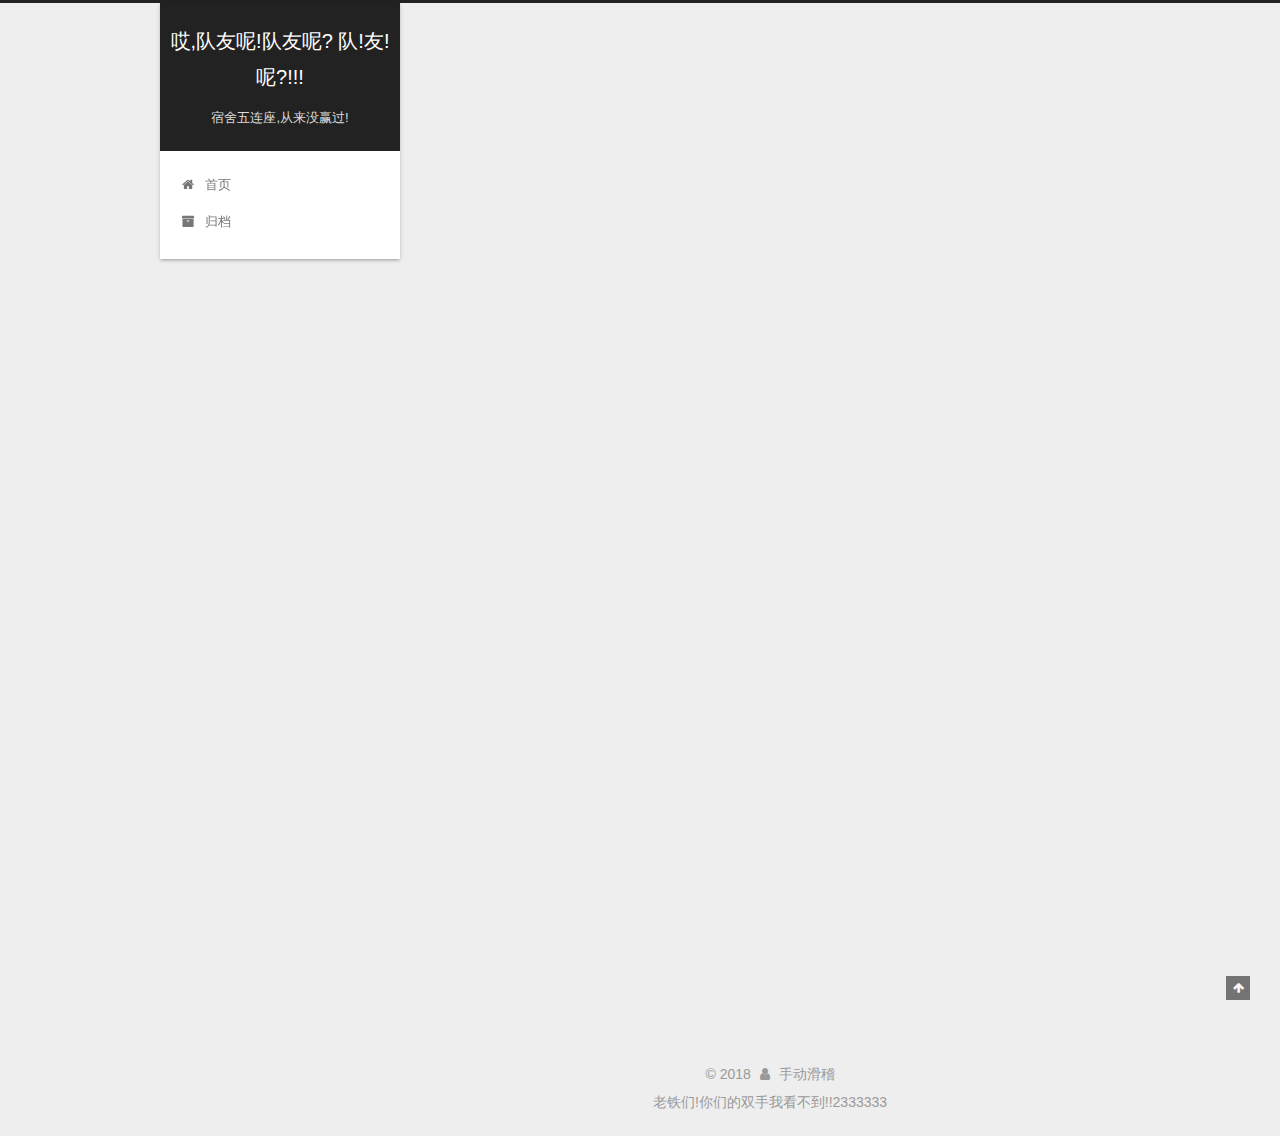
==== commit 6a55c417: "站点更新:2018-10-28 11/05/07" ====
--- a/index.html
+++ b/index.html
@@ -160,7 +160,7 @@
       </a>
     </div>
       
-        <p class="site-subtitle"></p>
+        <p class="site-subtitle">宿舍五连座,从来没赢过!</p>
       
   </div>
 
@@ -452,7 +452,7 @@
 
 
 
-  <div class="footer-custom">在此感谢hexo的所有开发者及NexT主题的开发贡献者!</div>
+  <div class="footer-custom">老铁们!你们的双手我看不到!!2333333</div>
 
 
         
--- a/css/main.css
+++ b/css/main.css
@@ -1823,7 +1823,7 @@
   width: 4px;
   height: 4px;
   border-radius: 50%;
-  background: #3cacff;
+  background: #e0ffff;
 }
 .links-of-blogroll {
   font-size: 13px;
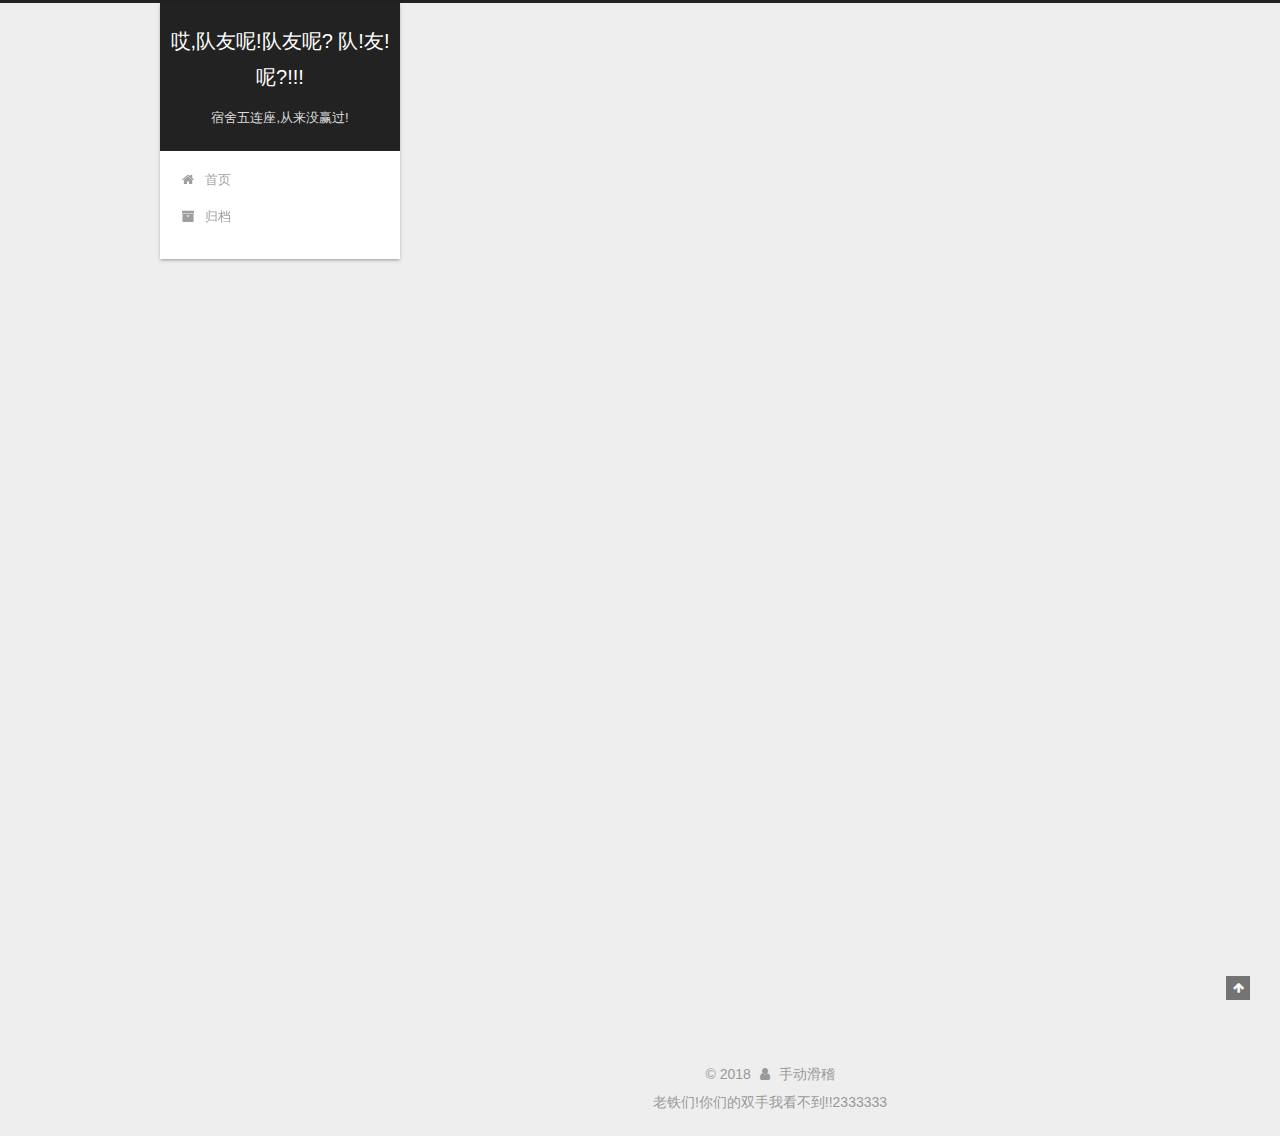
==== commit f30b73f6: "站点更新:2018-10-28 11/29/37" ====
--- a/index.html
+++ b/index.html
@@ -79,16 +79,16 @@
 
 
 
-<meta name="description" content="Linux操作学习·hexo博客搭建及Revit软件学习">
+<meta name="description" content="DotA2">
 <meta property="og:type" content="website">
 <meta property="og:title" content="哎,队友呢!队友呢? 队!友!呢?!!!">
 <meta property="og:url" content="http://yoursite.com/index.html">
 <meta property="og:site_name" content="哎,队友呢!队友呢? 队!友!呢?!!!">
-<meta property="og:description" content="Linux操作学习·hexo博客搭建及Revit软件学习">
+<meta property="og:description" content="DotA2">
 <meta property="og:locale" content="zh-Hans">
 <meta name="twitter:card" content="summary">
 <meta name="twitter:title" content="哎,队友呢!队友呢? 队!友!呢?!!!">
-<meta name="twitter:description" content="Linux操作学习·hexo博客搭建及Revit软件学习">
+<meta name="twitter:description" content="DotA2">
 
 
 
@@ -385,7 +385,7 @@
               <img class="site-author-image" itemprop="image" src="/images/avatar.gif" alt="手动滑稽">
             
               <p class="site-author-name" itemprop="name">手动滑稽</p>
-              <p class="site-description motion-element" itemprop="description">Linux操作学习·hexo博客搭建及Revit软件学习</p>
+              <p class="site-description motion-element" itemprop="description">DotA2</p>
           </div>
 
           <nav class="site-state motion-element">
--- a/css/main.css
+++ b/css/main.css
@@ -1823,7 +1823,7 @@
   width: 4px;
   height: 4px;
   border-radius: 50%;
-  background: #e0ffff;
+  background: #ff60ff;
 }
 .links-of-blogroll {
   font-size: 13px;
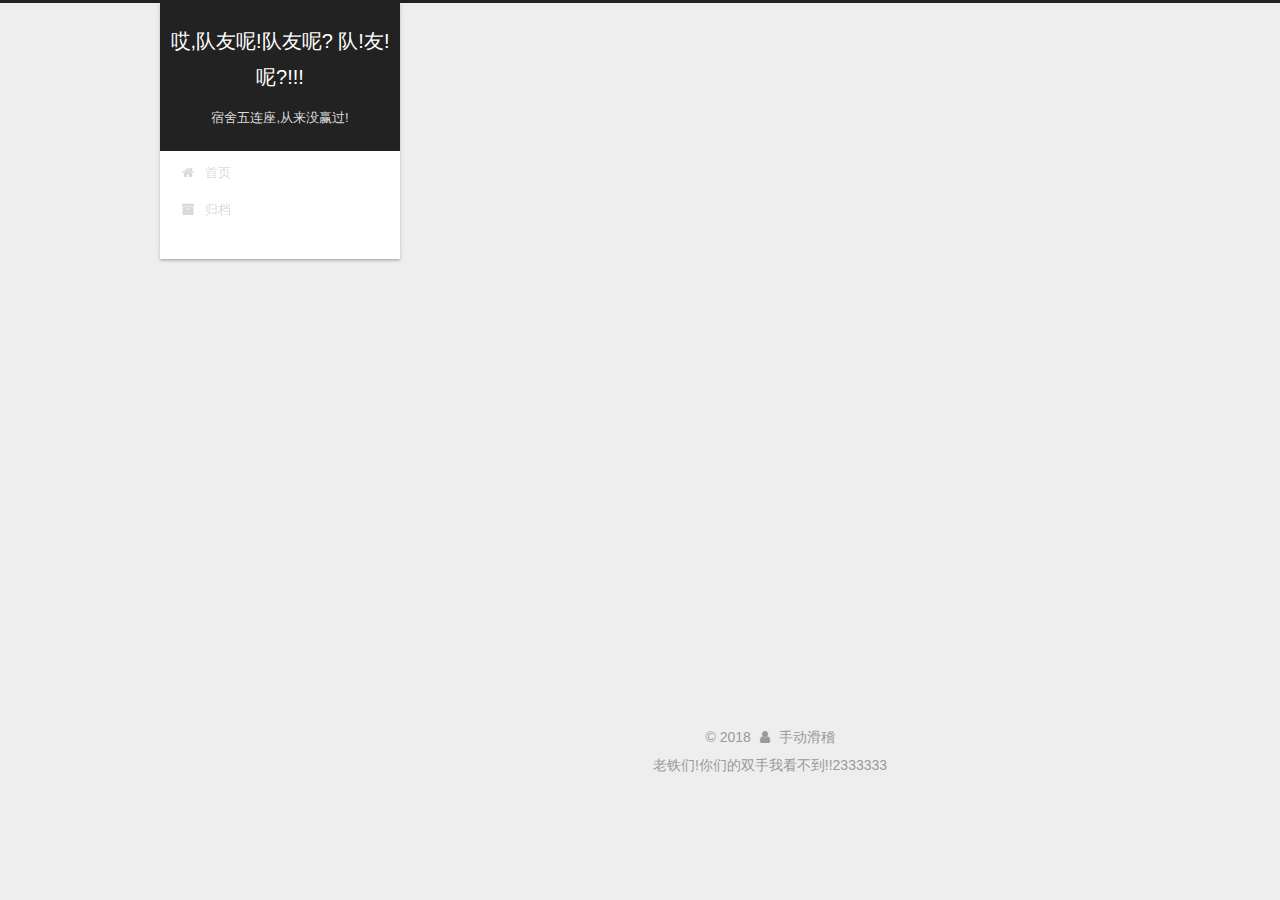
==== commit 592cfdfe: "站点更新:2018-10-28 11/35/19" ====
--- a/index.html
+++ b/index.html
@@ -232,7 +232,7 @@
   
   
   <div class="post-block">
-    <link itemprop="mainEntityOfPage" href="http://yoursite.com/2018/10/27/hello-world/">
+    <link itemprop="mainEntityOfPage" href="http://yoursite.com/2018/10/28/开篇一张图-内容全靠编/">
 
     <span hidden itemprop="author" itemscope="" itemtype="http://schema.org/Person">
       <meta itemprop="name" content="手动滑稽">
@@ -251,7 +251,7 @@
         
           <h1 class="post-title" itemprop="name headline">
                 
-                <a class="post-title-link" href="/2018/10/27/hello-world/" itemprop="url">Hello World</a></h1>
+                <a class="post-title-link" href="/2018/10/28/开篇一张图-内容全靠编/" itemprop="url">开篇一张图,内容全靠编!</a></h1>
         
 
         <div class="post-meta">
@@ -263,8 +263,8 @@
               
                 <span class="post-meta-item-text">发表于</span>
               
-              <time title="创建于" itemprop="dateCreated datePublished" datetime="2018-10-27T17:14:50+08:00">
-                2018-10-27
+              <time title="创建于" itemprop="dateCreated datePublished" datetime="2018-10-28T11:20:30+08:00">
+                2018-10-28
               </time>
             
 
@@ -303,15 +303,7 @@
       
         
           
-            <p>Welcome to <a href="https://hexo.io/" target="_blank" rel="noopener">Hexo</a>! This is your very first post. Check <a href="https://hexo.io/docs/" target="_blank" rel="noopener">documentation</a> for more info. If you get any problems when using Hexo, you can find the answer in <a href="https://hexo.io/docs/troubleshooting.html" target="_blank" rel="noopener">troubleshooting</a> or you can ask me on <a href="https://github.com/hexojs/hexo/issues" target="_blank" rel="noopener">GitHub</a>.</p>
-<h2 id="Quick-Start"><a href="#Quick-Start" class="headerlink" title="Quick Start"></a>Quick Start</h2><h3 id="Create-a-new-post"><a href="#Create-a-new-post" class="headerlink" title="Create a new post"></a>Create a new post</h3><figure class="highlight bash"><table><tr><td class="gutter"><pre><span class="line">1</span><br></pre></td><td class="code"><pre><span class="line">$ hexo new <span class="string">"My New Post"</span></span><br></pre></td></tr></table></figure>
-<p>More info: <a href="https://hexo.io/docs/writing.html" target="_blank" rel="noopener">Writing</a></p>
-<h3 id="Run-server"><a href="#Run-server" class="headerlink" title="Run server"></a>Run server</h3><figure class="highlight bash"><table><tr><td class="gutter"><pre><span class="line">1</span><br></pre></td><td class="code"><pre><span class="line">$ hexo server</span><br></pre></td></tr></table></figure>
-<p>More info: <a href="https://hexo.io/docs/server.html" target="_blank" rel="noopener">Server</a></p>
-<h3 id="Generate-static-files"><a href="#Generate-static-files" class="headerlink" title="Generate static files"></a>Generate static files</h3><figure class="highlight bash"><table><tr><td class="gutter"><pre><span class="line">1</span><br></pre></td><td class="code"><pre><span class="line">$ hexo generate</span><br></pre></td></tr></table></figure>
-<p>More info: <a href="https://hexo.io/docs/generating.html" target="_blank" rel="noopener">Generating</a></p>
-<h3 id="Deploy-to-remote-sites"><a href="#Deploy-to-remote-sites" class="headerlink" title="Deploy to remote sites"></a>Deploy to remote sites</h3><figure class="highlight bash"><table><tr><td class="gutter"><pre><span class="line">1</span><br></pre></td><td class="code"><pre><span class="line">$ hexo deploy</span><br></pre></td></tr></table></figure>
-<p>More info: <a href="https://hexo.io/docs/deployment.html" target="_blank" rel="noopener">Deployment</a></p>
+            <p><em>首先,暂时还没有找到合适的图,其次,不知道怎么在文章中插图,所以内容还没开始编.</em></p>
 
           
         
@@ -404,6 +396,15 @@
             
 
             
+              
+              
+              <div class="site-state-item site-state-tags">
+                
+                  <span class="site-state-item-count">1</span>
+                  <span class="site-state-item-name">标签</span>
+                
+              </div>
+            
 
           </nav>
 
--- a/css/main.css
+++ b/css/main.css
@@ -1823,7 +1823,7 @@
   width: 4px;
   height: 4px;
   border-radius: 50%;
-  background: #ff60ff;
+  background: #992e6e;
 }
 .links-of-blogroll {
   font-size: 13px;
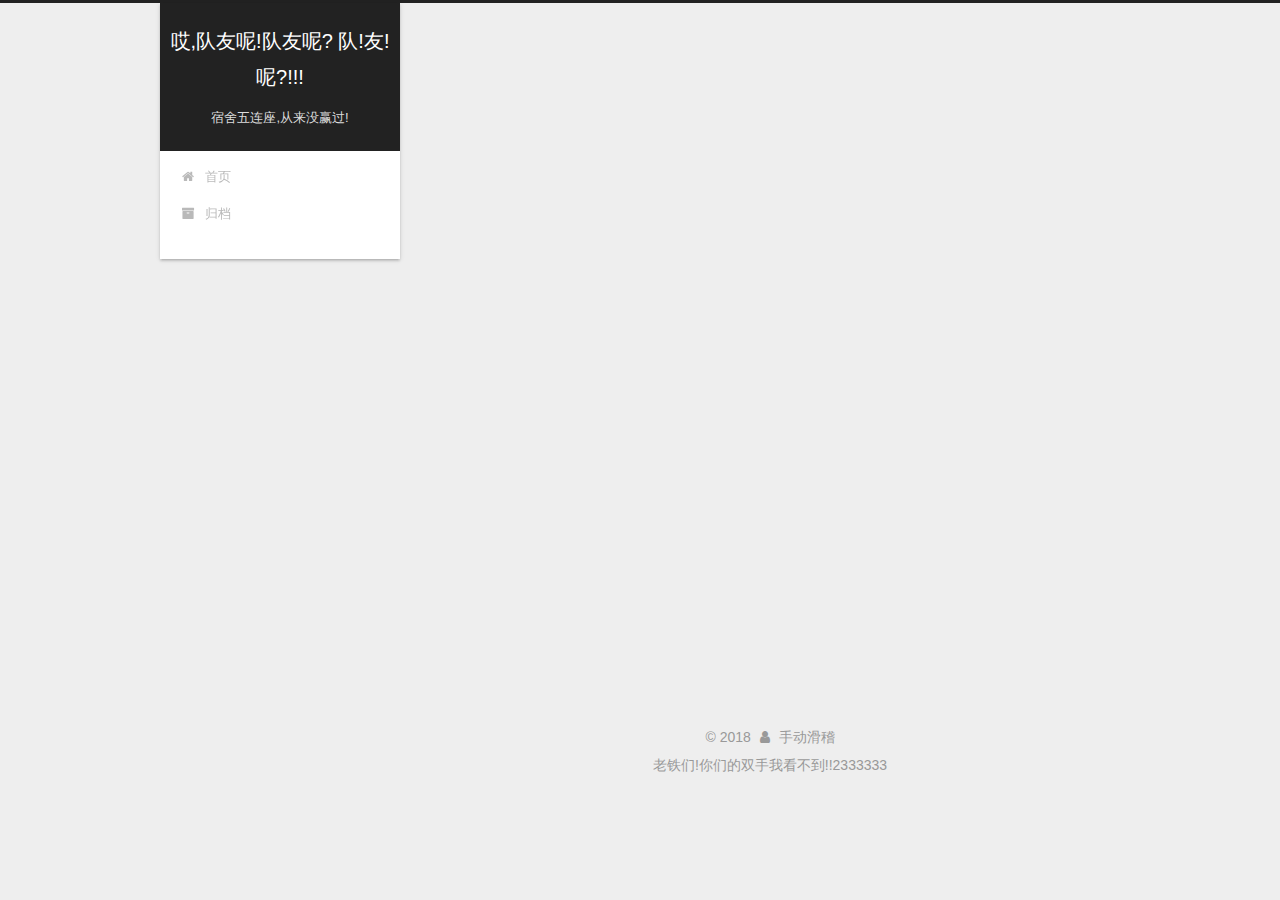
==== commit 87a98fc6: "站点更新:2018-10-28 11/38/11" ====
--- a/index.html
+++ b/index.html
@@ -303,7 +303,7 @@
       
         
           
-            <p><em>首先,暂时还没有找到合适的图,其次,不知道怎么在文章中插图,所以内容还没开始编.</em></p>
+            <p><em>首先,暂时还没有找到合适的图<br>其次,不知道怎么在文章中插图<br>…<br>…<br>…<br>所以内容还没开始编.</em></p>
 
           
         
--- a/css/main.css
+++ b/css/main.css
@@ -1823,7 +1823,7 @@
   width: 4px;
   height: 4px;
   border-radius: 50%;
-  background: #992e6e;
+  background: #1621c4;
 }
 .links-of-blogroll {
   font-size: 13px;
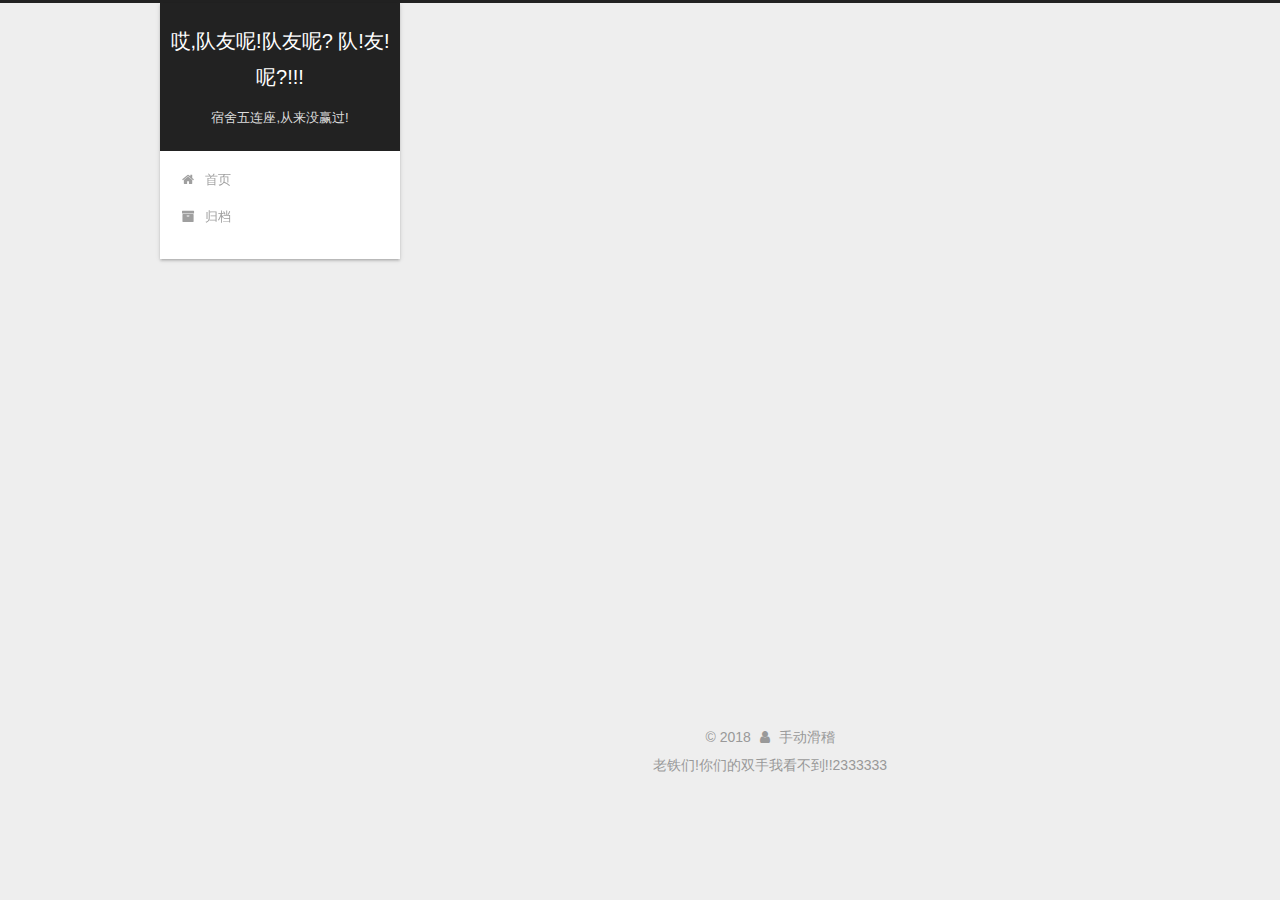
==== commit 967f38e4: "站点更新:2018-10-28 14/15/28" ====
--- a/index.html
+++ b/index.html
@@ -303,7 +303,7 @@
       
         
           
-            <p><em>首先,暂时还没有找到合适的图<br>其次,不知道怎么在文章中插图<br>…<br>…<br>…<br>所以内容还没开始编.</em></p>
+            <p><em>首先,暂时还没有找到合适的图<br>其次,不知道怎么在文章中插图<br>…<br>…<br>…<br>所以,内容还没开始编.<br>…<br>…<br>…<br>但是,各位看官来都来了,该鼓励的还是要鼓励啊!<br>…<br>…<br>…<br>so,该打赏的还是要打赏啊!</em></p>
 
           
         
--- a/css/main.css
+++ b/css/main.css
@@ -1823,7 +1823,7 @@
   width: 4px;
   height: 4px;
   border-radius: 50%;
-  background: #1621c4;
+  background: #d790ff;
 }
 .links-of-blogroll {
   font-size: 13px;
